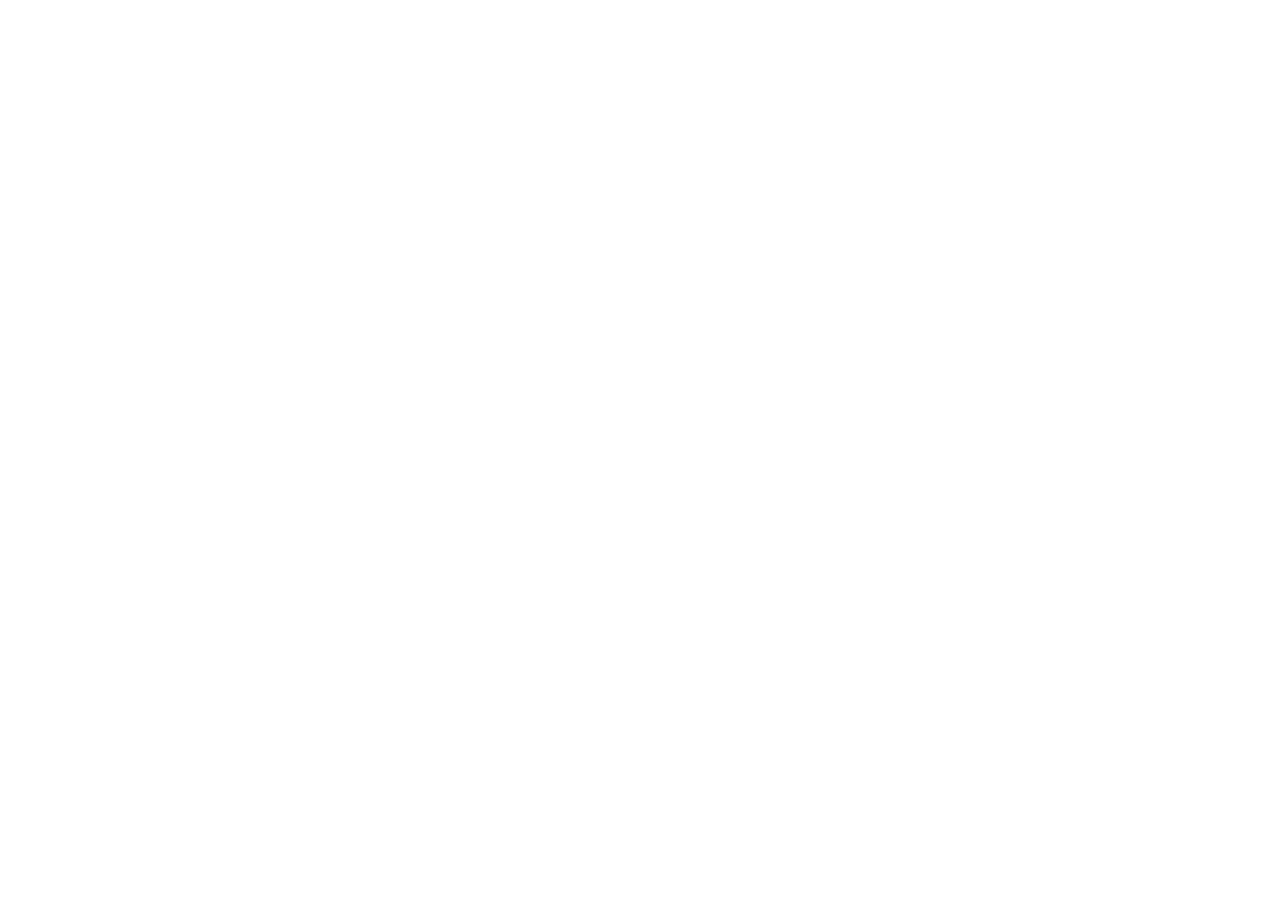
==== index.html @ 9791430d "Create index.html" ====
<!DOCTYPE html>
<html lang="en">
<head>
    <meta charset="UTF-8">
    <meta http-equiv="X-UA-Compatible" content="IE=edge">
    <meta name="viewport" content="width=device-width, initial-scale=1.0">
    <title>Farees Ahmed</title>
</head>
<body>
    
</body>
</html>
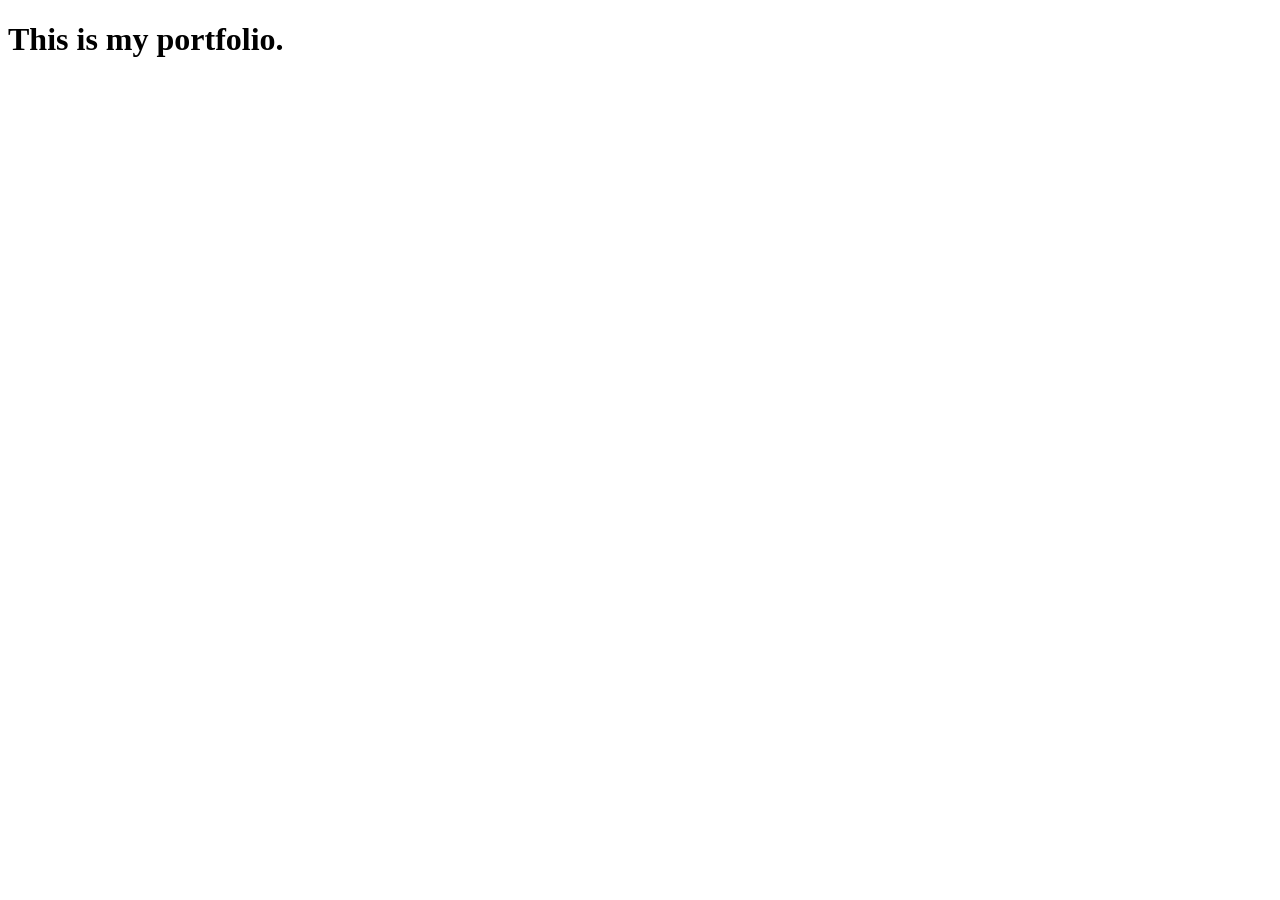
==== commit 6e82fa91: "Update index.html" ====
--- a/index.html
+++ b/index.html
@@ -7,6 +7,6 @@
     <title>Farees Ahmed</title>
 </head>
 <body>
-    
+    <h1>This is my portfolio.</h1>
 </body>
 </html>
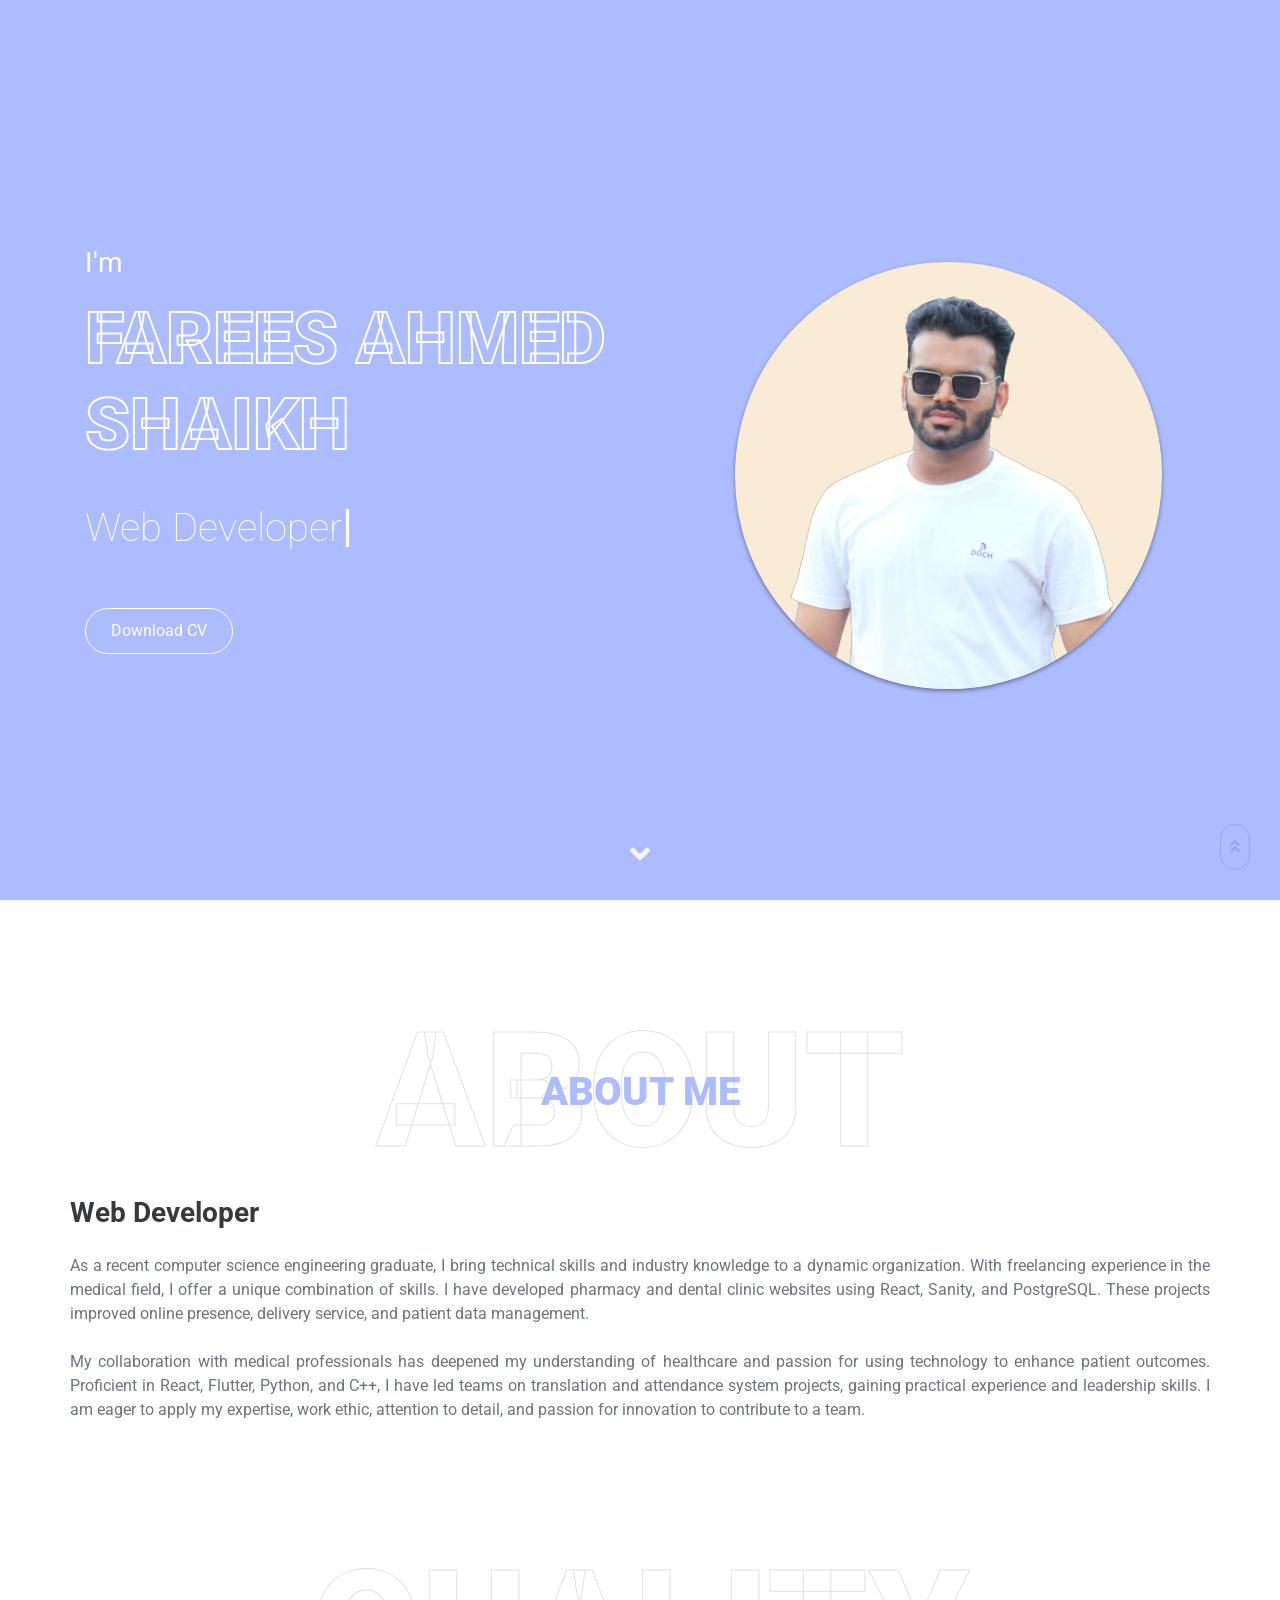
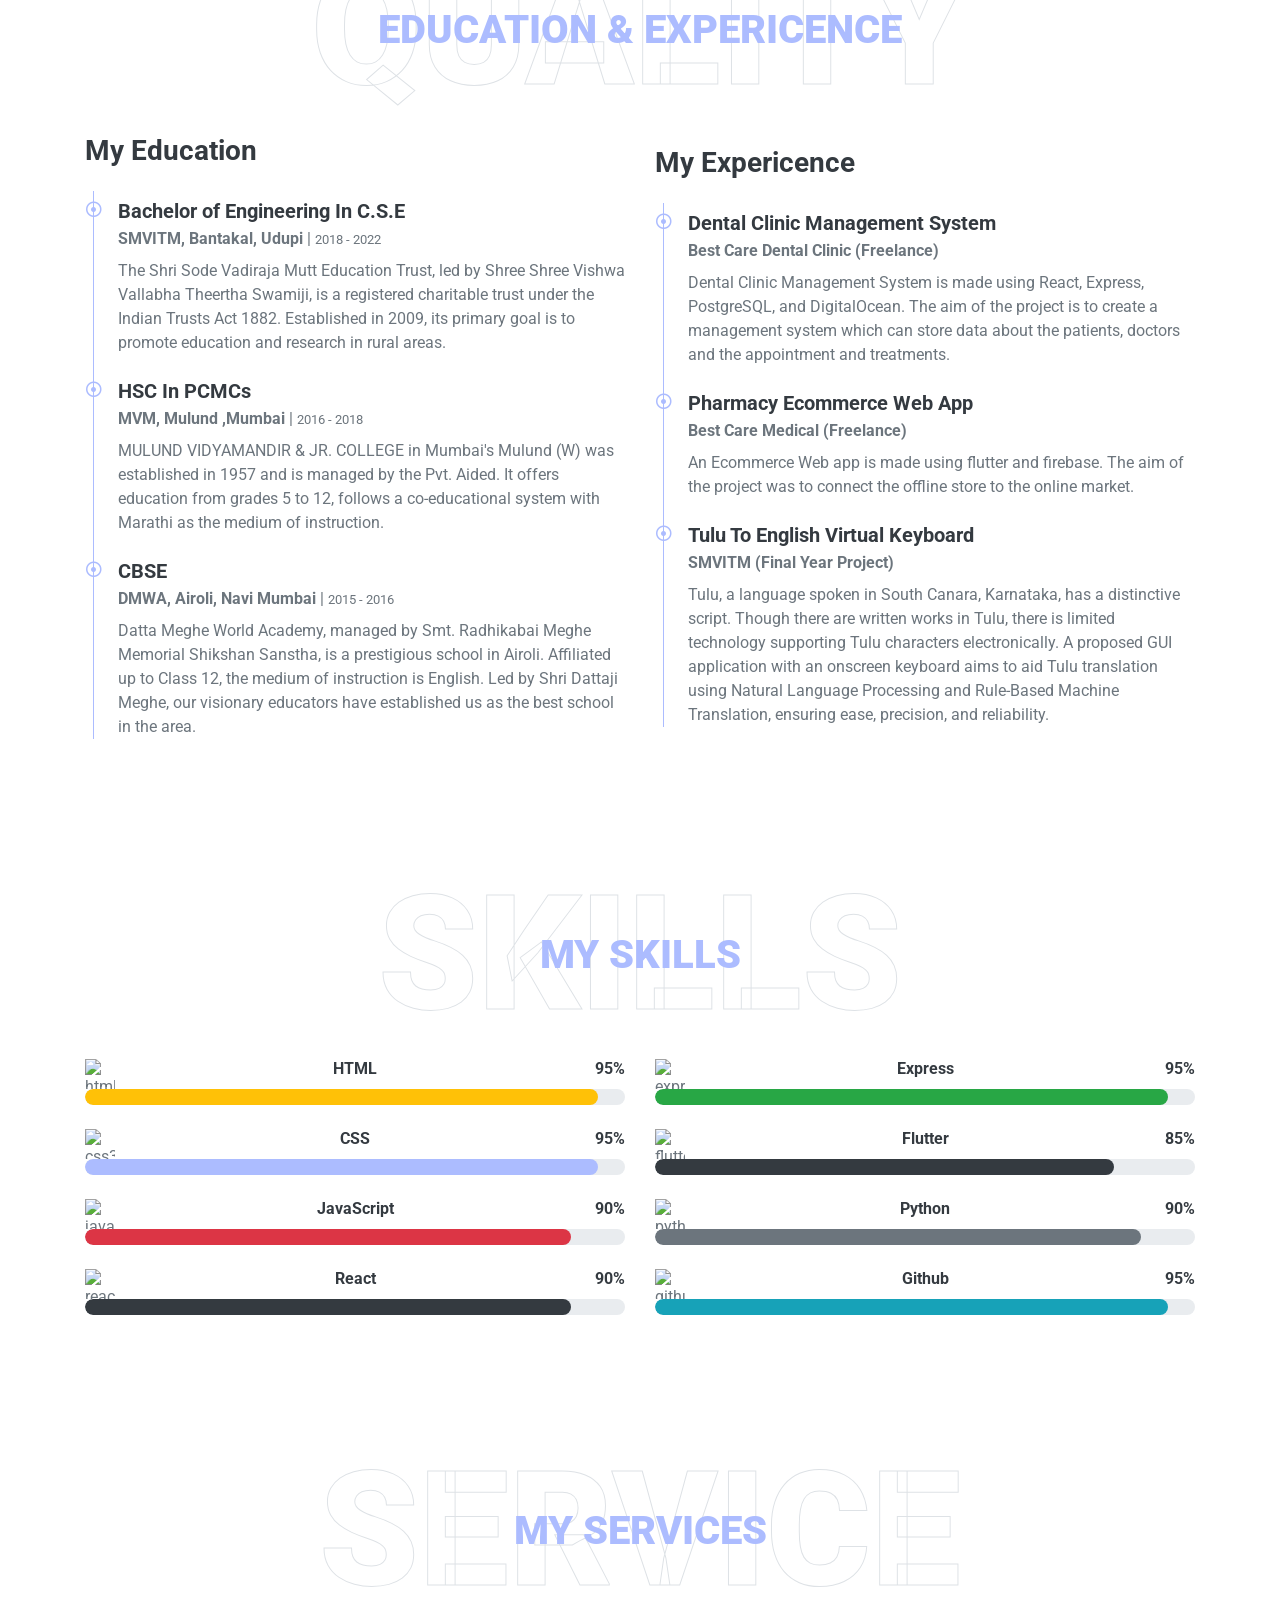
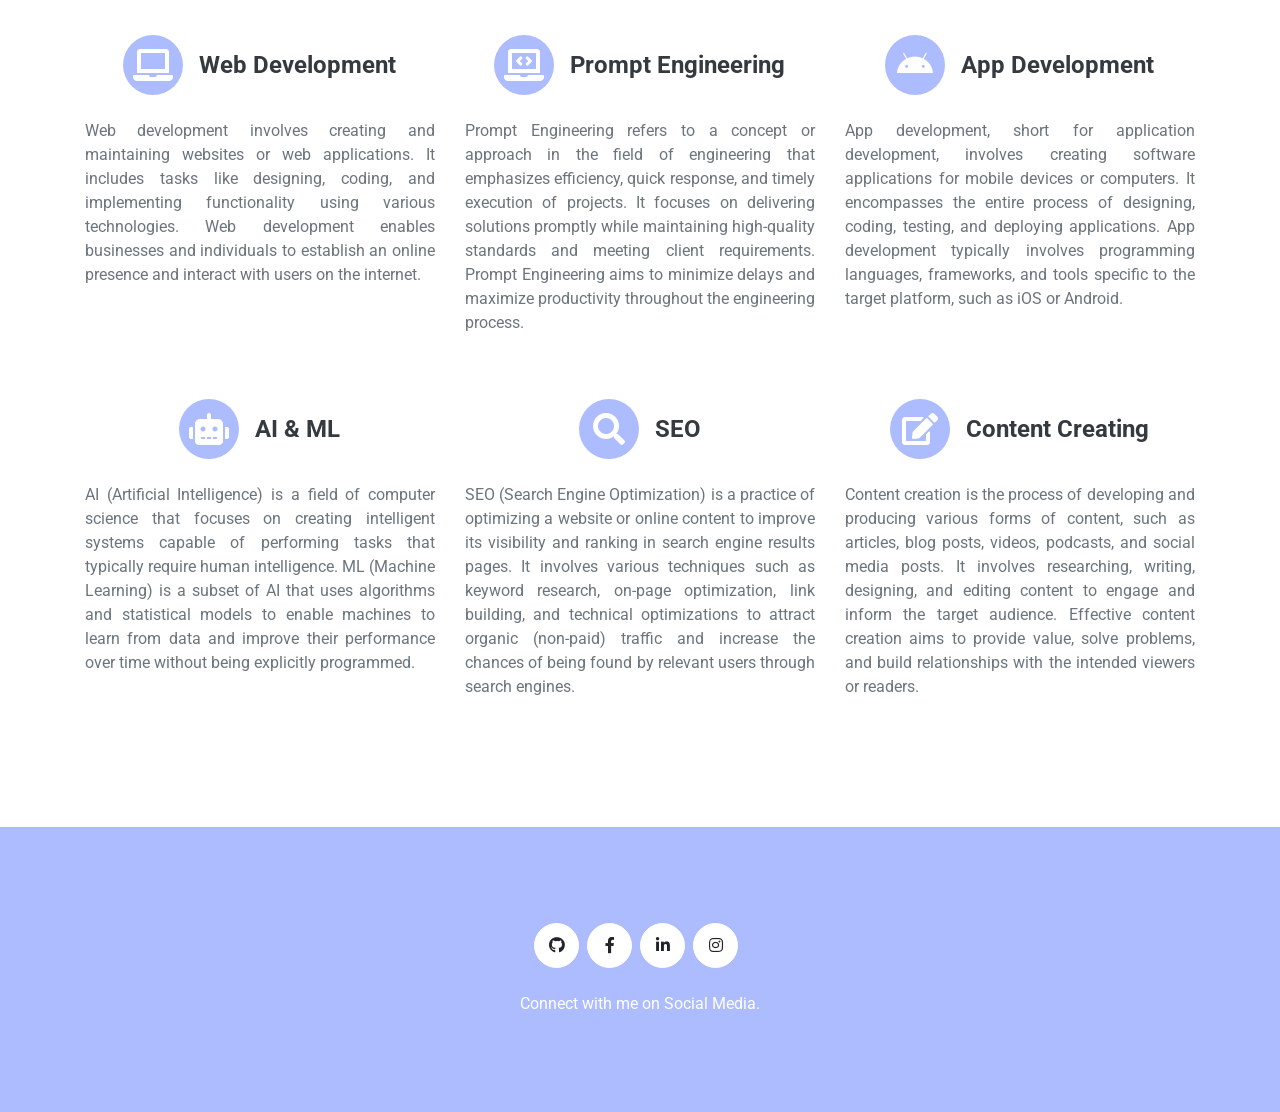
==== commit 93cf1866: "Updated website" ====
--- a/index.html
+++ b/index.html
@@ -1,12 +1,391 @@
 <!DOCTYPE html>
 <html lang="en">
+
 <head>
-    <meta charset="UTF-8">
-    <meta http-equiv="X-UA-Compatible" content="IE=edge">
-    <meta name="viewport" content="width=device-width, initial-scale=1.0">
-    <title>Farees Ahmed</title>
+    <meta charset="utf-8">
+    <title>Farees Ahmed's Portfolio</title>
+    <meta content="width=device-width, initial-scale=1.0" name="viewport">
+    <meta content="Free HTML Templates" name="keywords">
+    <meta content="Free HTML Templates" name="description">
+
+    <!-- Favicon -->
+    <!-- <link href="img/favicon.ico" rel="icon"> -->
+    <link rel="shortcut icon" href="img/favicon.ico" type="image/x-icon" />
+    <!-- <link rel="icon" type="image/png" href="favicon.png" /> -->
+
+    <!-- Google Web Fonts -->
+    <link rel="preconnect" href="https://fonts.gstatic.com">
+    <link href="https://fonts.googleapis.com/css2?family=Roboto:wght@300;400;500;700;900&display=swap" rel="stylesheet">
+
+    <!-- Font Awesome -->
+    <link href="https://cdnjs.cloudflare.com/ajax/libs/font-awesome/5.10.0/css/all.min.css" rel="stylesheet">
+
+    <!-- Libraries Stylesheet -->
+    <link href="lib/owlcarousel/assets/owl.carousel.min.css" rel="stylesheet">
+    <link href="lib/lightbox/css/lightbox.min.css" rel="stylesheet">
+
+    <!-- Customized Bootstrap Stylesheet -->
+    <link href="css/style.css" rel="stylesheet">
 </head>
-<body>
-    <h1>This is my portfolio.</h1>
+
+<body data-spy="scroll" data-target=".navbar" data-offset="51">
+    <!-- Navbar Start -->
+    <nav class="navbar fixed-top shadow-sm navbar-expand-lg bg-light navbar-light py-3 py-lg-0 px-lg-5">
+        <a href="index.html" class="navbar-brand ml-lg-3">
+            <h1 class="m-0 display-7"><span class="text-primary">Farees</span>Ahmed</h1>
+        </a>
+        <button type="button" class="navbar-toggler" data-toggle="collapse" data-target="#navbarCollapse">
+            <span class="navbar-toggler-icon"></span>
+        </button>
+        <div class="collapse navbar-collapse px-lg-3" id="navbarCollapse">
+            <div class="navbar-nav m-auto py-0">
+                <a href="#home" class="nav-item nav-link active">Home</a>
+                <a href="#about" class="nav-item nav-link">About</a>
+                <a href="#qualification" class="nav-item nav-link">Quality</a>
+                <a href="#skill" class="nav-item nav-link">Skill</a>
+                <a href="#service" class="nav-item nav-link">Service</a>
+            </div>
+            <a href="#contact" class="btn btn-outline-primary d-none d-lg-block">Contact</a>
+        </div>
+    </nav>
+    <!-- Navbar End -->
+
+
+    <!-- Video Modal Start -->
+    <div class="modal fade" id="videoModal" tabindex="-1" role="dialog" aria-labelledby="exampleModalLabel"
+        aria-hidden="true">
+        <div class="modal-dialog" role="document">
+            <div class="modal-content">
+                <div class="modal-body">
+                    <button type="button" class="close" data-dismiss="modal" aria-label="Close">
+                        <span aria-hidden="true">&times;</span>
+                    </button>
+                    <!-- 16:9 aspect ratio -->
+                    <div class="embed-responsive embed-responsive-16by9">
+                        <iframe class="embed-responsive-item" src="" id="video" allowscriptaccess="always"
+                            allow="autoplay"></iframe>
+                    </div>
+                </div>
+            </div>
+        </div>
+    </div>
+    <!-- Video Modal End -->
+
+
+    <!-- Header Start -->
+    <div class="container-fluid bg-primary d-flex align-items-center mb-5 py-5" id="home" style="min-height: 100vh;">
+        <div class="container">
+            <div class="row align-items-center">
+                <div class="col-lg-7 text-center text-lg-left">
+                    <h3 class="text-white font-weight-normal mb-3">I'm</h3>
+                    <h1 class="display-3 text-uppercase text-primary mb-4" style="-webkit-text-stroke: 2px #ffffff;">
+                        Farees Ahmed Shaikh</h1>
+                    <h1 class="typed-text-output d-inline font-weight-lighter text-white"></h1>
+                    <div class="typed-text d-none">Web Developer, Prompt Engineer, App Developer, AI/ML, SEO, Content Creator</div>
+                    <div class="d-flex align-items-center justify-content-center justify-content-lg-start pt-5">
+                        <a href="" class="btn btn-outline-light">Download CV</a>
+                    </div>
+                </div>
+
+                <div class="col-lg-5 px-5 pl-lg-0 pb-5 pb-lg-0">
+                    <img class="img-fluid w-100 rounded-circle shadow-img" src="img/profile.png" alt="">
+                </div>
+            </div>
+        </div>
+    </div>
+    <!-- Header End -->
+
+
+    <!-- About Start -->
+    <div class="container-fluid py-5" id="about">
+        <div class="container">
+            <div class="position-relative d-flex align-items-center justify-content-center">
+                <h1 class="display-1 text-uppercase text-white" style="-webkit-text-stroke: 1px #dee2e6;">About</h1>
+                <h1 class="position-absolute text-uppercase text-primary">About Me</h1>
+            </div>
+            <div class="row align-items-center">
+                <h3 class="mb-4">Web Developer</h3>
+                <p style="text-align: justify;">
+                    As a recent computer science engineering graduate, I bring technical skills and industry knowledge
+                    to a dynamic organization. With freelancing experience in the medical field, I offer a unique
+                    combination of skills. I have developed pharmacy and dental clinic websites using React, Sanity, and
+                    PostgreSQL. These projects improved online presence, delivery service, and patient data management.
+                    <br><br>
+                    My collaboration with medical professionals has deepened my understanding of healthcare and passion
+                    for using technology to enhance patient outcomes. Proficient in React, Flutter, Python, and C++, I
+                    have led teams on translation and attendance system projects, gaining practical experience and
+                    leadership skills. I am eager to apply my expertise, work ethic, attention to detail, and passion
+                    for innovation to contribute to a team.
+                </p>
+            </div>
+        </div>
+    </div>
+    <!-- About End -->
+
+
+    <!-- Qualification Start -->
+    <div class="container-fluid py-5" id="qualification">
+        <div class="container">
+            <div class="position-relative d-flex align-items-center justify-content-center">
+                <h1 class="display-1 text-uppercase text-white" style="-webkit-text-stroke: 1px #dee2e6;">Quality</h1>
+                <h1 class="position-absolute text-uppercase text-primary">Education & Expericence</h1>
+            </div>
+            <div class="row align-items-center">
+                <div class="col-lg-6">
+                    <h3 class="mb-4">My Education</h3>
+                    <div class="border-left border-primary pt-2 pl-4 ml-2">
+                        <div class="position-relative mb-4">
+                            <i class="far fa-dot-circle text-primary position-absolute"
+                                style="top: 2px; left: -32px;"></i>
+                            <h5 class="font-weight-bold mb-1">Bachelor of Engineering In C.S.E</h5>
+                            <p class="mb-2"><strong>SMVITM, Bantakal, Udupi</strong> | <small>2018 - 2022</small></p>
+                            <p>The Shri Sode Vadiraja Mutt Education Trust, led by Shree Shree Vishwa Vallabha Theertha Swamiji, is a registered charitable trust under the Indian Trusts Act 1882. Established in 2009, its primary goal is to promote education and research in rural areas.</p>
+                        </div>
+                        <div class="position-relative mb-4">
+                            <i class="far fa-dot-circle text-primary position-absolute"
+                                style="top: 2px; left: -32px;"></i>
+                            <h5 class="font-weight-bold mb-1">HSC In PCMCs</h5>
+                            <p class="mb-2"><strong>MVM, Mulund ,Mumbai</strong> | <small>2016 - 2018</small></p>
+                            <p>
+                                MULUND VIDYAMANDIR & JR. COLLEGE in Mumbai's Mulund (W) was established in 1957 and is managed by the Pvt. Aided. It offers education from grades 5 to 12, follows a co-educational system with Marathi as the medium of instruction.</p>
+                        </div>
+                        <div class="position-relative mb-4">
+                            <i class="far fa-dot-circle text-primary position-absolute"
+                                style="top: 2px; left: -32px;"></i>
+                            <h5 class="font-weight-bold mb-1">CBSE</h5>
+                            <p class="mb-2"><strong>DMWA, Airoli, Navi Mumbai</strong> | <small>2015 - 2016</small></p>
+                            <p>Datta Meghe World Academy, managed by Smt. Radhikabai Meghe Memorial Shikshan Sanstha, is a prestigious school in Airoli. Affiliated up to Class 12, the medium of instruction is English. Led by Shri Dattaji Meghe, our visionary educators have established us as the best school in the area.</p>
+                        </div>
+                    </div>
+                </div>
+                <div class="col-lg-6">
+                    <h3 class="mb-4">My Expericence</h3>
+                    <div class="border-left border-primary pt-2 pl-4 ml-2">
+                        <div class="position-relative mb-4">
+                            <i class="far fa-dot-circle text-primary position-absolute"
+                                style="top: 2px; left: -32px;"></i>
+                            <h5 class="font-weight-bold mb-1">Dental Clinic Management System</h5>
+                            <p class="mb-2"><strong>Best Care Dental Clinic (Freelance)</strong></p>
+                            <p>Dental Clinic Management System is made using React, Express, PostgreSQL, and DigitalOcean. The aim of the project is to create a management system which can store data about the patients, doctors and the appointment and treatments.</p>
+                        </div>
+                        <div class="position-relative mb-4">
+                            <i class="far fa-dot-circle text-primary position-absolute"
+                                style="top: 2px; left: -32px;"></i>
+                            <h5 class="font-weight-bold mb-1">Pharmacy Ecommerce Web App</h5>
+                            <p class="mb-2"><strong>Best Care Medical (Freelance)</strong></small></p>
+                            <p>An Ecommerce Web app is made using flutter and firebase. The aim of the project was to connect the offline store to the online market.</p>
+                        </div>
+                        <div class="position-relative mb-4">
+                            <i class="far fa-dot-circle text-primary position-absolute"
+                                style="top: 2px; left: -32px;"></i>
+                            <h5 class="font-weight-bold mb-1">Tulu To English Virtual Keyboard</h5>
+                            <p class="mb-2"><strong>SMVITM (Final Year Project)</strong></p>
+                            <p>Tulu, a language spoken in South Canara, Karnataka, has a distinctive script. Though there are written works in Tulu, there is limited technology supporting Tulu characters electronically. A proposed GUI application with an onscreen keyboard aims to aid Tulu translation using Natural Language Processing and Rule-Based Machine Translation, ensuring ease, precision, and reliability.</p>
+                        </div>
+                    </div>
+                </div>
+            </div>
+        </div>
+    </div>
+    <!-- Qualification End -->
+
+
+    <!-- Skill Start -->
+    <div class="container-fluid py-5" id="skill">
+        <div class="container">
+            <div class="position-relative d-flex align-items-center justify-content-center">
+                <h1 class="display-1 text-uppercase text-white" style="-webkit-text-stroke: 1px #dee2e6;">Skills</h1>
+                <h1 class="position-absolute text-uppercase text-primary">My Skills</h1>
+            </div>
+            <div class="row align-items-center">
+                <div class="col-md-6">
+                    <div class="skill mb-4">
+                        <div class="d-flex justify-content-between">
+                            <img width="30" height="30" src="https://img.icons8.com/color/480/html-5--v1.png" alt="html-5--v1"/>
+                            <h6 class="font-weight-bold">HTML</h6>
+                            <h6 class="font-weight-bold">95%</h6>
+                        </div>
+                        <div class="progress">
+                            <div class="progress-bar bg-warning" role="progressbar" aria-valuenow="95" aria-valuemin="0"
+                                aria-valuemax="100"></div>
+                        </div>
+                    </div>
+                    <div class="skill mb-4">
+                        <div class="d-flex justify-content-between">
+                            <img width="30" height="30" src="https://img.icons8.com/fluency/240/css3.png" alt="css3"/>
+                            <h6 class="font-weight-bold">CSS</h6>
+                            <h6 class="font-weight-bold">95%</h6>
+                        </div>
+                        <div class="progress">
+                            <div class="progress-bar bg-primary" role="progressbar" aria-valuenow="95" aria-valuemin="0"
+                                aria-valuemax="100"></div>
+                        </div>
+                    </div>
+                    <div class="skill mb-4">
+                        <div class="d-flex justify-content-between">
+                            <img width="30" height="30" src="https://img.icons8.com/color/480/javascript--v1.png" alt="javascript--v1"/>
+                            <h6 class="font-weight-bold">JavaScript</h6>
+                            <h6 class="font-weight-bold">90%</h6>
+                        </div>
+                        <div class="progress">
+                            <div class="progress-bar bg-danger" role="progressbar" aria-valuenow="90" aria-valuemin="0"
+                                aria-valuemax="100"></div>
+                        </div>
+                    </div>
+                    <div class="skill mb-4">
+                        <div class="d-flex justify-content-between">
+                            <img width="30" height="30" src="https://img.icons8.com/color/480/react-native.png" alt="react-native"/>
+                            <h6 class="font-weight-bold">React</h6>
+                            <h6 class="font-weight-bold">90%</h6>
+                        </div>
+                        <div class="progress">
+                            <div class="progress-bar bg-dark" role="progressbar" aria-valuenow="90" aria-valuemin="0"
+                                aria-valuemax="100"></div>
+                        </div>
+                    </div>
+                </div>
+                <div class="col-md-6">
+                    <div class="skill mb-4">
+                        <div class="d-flex justify-content-between">
+                            <img width="30" height="30" src="https://img.icons8.com/color/480/express-js.png" alt="express-js"/>
+                            <h6 class="font-weight-bold">Express</h6>
+                            <h6 class="font-weight-bold">95%</h6>
+                        </div>
+                        <div class="progress">
+                            <div class="progress-bar bg-success" role="progressbar" aria-valuenow="95" aria-valuemin="0"
+                                aria-valuemax="100"></div>
+                        </div>
+                    </div>
+                    <div class="skill mb-4">
+                        <div class="d-flex justify-content-between">
+                            <img width="30" height="30" src="https://img.icons8.com/color/480/flutter.png" alt="flutter"/>
+                            <h6 class="font-weight-bold">Flutter</h6>
+                            <h6 class="font-weight-bold">85%</h6>
+                        </div>
+                        <div class="progress">
+                            <div class="progress-bar bg-dark" role="progressbar" aria-valuenow="85" aria-valuemin="0"
+                                aria-valuemax="100"></div>
+                        </div>
+                    </div>
+                    <div class="skill mb-4">
+                        <div class="d-flex justify-content-between">
+                            <img width="30" height="30" src="https://img.icons8.com/color/480/python--v1.png" alt="python--v1"/>
+                            <h6 class="font-weight-bold">Python</h6>
+                            <h6 class="font-weight-bold">90%</h6>
+                        </div>
+                        <div class="progress">
+                            <div class="progress-bar bg-secondary" role="progressbar" aria-valuenow="90" aria-valuemin="0"
+                                aria-valuemax="100"></div>
+                        </div>
+                    </div>
+                    <div class="skill mb-4">
+                        <div class="d-flex justify-content-between">
+                            <img width="30" height="30" src="https://img.icons8.com/ios-glyphs/480/github.png" alt="github"/>
+                            <h6 class="font-weight-bold">Github</h6>
+                            <h6 class="font-weight-bold">95%</h6>
+                        </div>
+                        <div class="progress">
+                            <div class="progress-bar bg-info" role="progressbar" aria-valuenow="95" aria-valuemin="0"
+                                aria-valuemax="100"></div>
+                        </div>
+                    </div>
+                </div>
+            </div>
+        </div>
+    </div>
+    <!-- Skill End -->
+
+
+    <!-- Services Start -->
+    <div class="container-fluid pt-5" id="service">
+        <div class="container">
+            <div class="position-relative d-flex align-items-center justify-content-center">
+                <h1 class="display-1 text-uppercase text-white" style="-webkit-text-stroke: 1px #dee2e6;">Service</h1>
+                <h1 class="position-absolute text-uppercase text-primary">My Services</h1>
+            </div>
+            <div class="row pb-3">
+                <div class="col-lg-4 col-md-6 text-center mb-5">
+                    <div class="d-flex align-items-center justify-content-center mb-4">
+                        <i class="fa fa-2x fa-laptop service-icon bg-primary text-white mr-3"></i>
+                        <h4 class="font-weight-bold m-0">Web Development</h4>
+                    </div>
+                    <p style="text-align: justify;">
+                        Web development involves creating and maintaining websites or web applications. It includes tasks like designing, coding, and implementing functionality using various technologies. Web development enables businesses and individuals to establish an online presence and interact with users on the internet.</p>
+                </div>
+                <div class="col-lg-4 col-md-6 text-center mb-5">
+                    <div class="d-flex align-items-center justify-content-center mb-4">
+                        <i class="fa fa-2x fa-laptop-code service-icon bg-primary text-white mr-3"></i>
+                        <h4 class="font-weight-bold m-0">Prompt Engineering</h4>
+                    </div>
+                    <p style="text-align: justify;">Prompt Engineering refers to a concept or approach in the field of engineering that emphasizes efficiency, quick response, and timely execution of projects. It focuses on delivering solutions promptly while maintaining high-quality standards and meeting client requirements. Prompt Engineering aims to minimize delays and maximize productivity throughout the engineering process.</p>
+                </div>
+                <div class="col-lg-4 col-md-6 text-center mb-5">
+                    <div class="d-flex align-items-center justify-content-center mb-4">
+                        <i class="fab fa-2x fa-android service-icon bg-primary text-white mr-3"></i>
+                        <h4 class="font-weight-bold m-0">App Development</h4>
+                    </div>
+                    <p style="text-align: justify;">App development, short for application development, involves creating software applications for mobile devices or computers. It encompasses the entire process of designing, coding, testing, and deploying applications. App development typically involves programming languages, frameworks, and tools specific to the target platform, such as iOS or Android.</p>
+                </div>
+                <div class="col-lg-4 col-md-6 text-center mb-5">
+                    <div class="d-flex align-items-center justify-content-center mb-4">
+                        <i class="fa fa-2x fa-solid fa-robot bg-primary text-white mr-3 service-icon"></i>
+                        <h4 class="font-weight-bold m-0">AI & ML</h4>
+                    </div>
+                    <p style="text-align: justify;">AI (Artificial Intelligence) is a field of computer science that focuses on creating intelligent systems capable of performing tasks that typically require human intelligence. ML (Machine Learning) is a subset of AI that uses algorithms and statistical models to enable machines to learn from data and improve their performance over time without being explicitly programmed.</p>
+                </div>
+                <div class="col-lg-4 col-md-6 text-center mb-5">
+                    <div class="d-flex align-items-center justify-content-center mb-4">
+                        <i class="fa fa-2x fa-search service-icon bg-primary text-white mr-3"></i>
+                        <h4 class="font-weight-bold m-0">SEO</h4>
+                    </div>
+                    <p style="text-align: justify;">SEO (Search Engine Optimization) is a practice of optimizing a website or online content to improve its visibility and ranking in search engine results pages. It involves various techniques such as keyword research, on-page optimization, link building, and technical optimizations to attract organic (non-paid) traffic and increase the chances of being found by relevant users through search engines.</p>
+                </div>
+                <div class="col-lg-4 col-md-6 text-center mb-5">
+                    <div class="d-flex align-items-center justify-content-center mb-4">
+                        <i class="fa fa-2x fa-edit service-icon bg-primary text-white mr-3"></i>
+                        <h4 class="font-weight-bold m-0">Content Creating</h4>
+                    </div>
+                    <p style="text-align: justify;">Content creation is the process of developing and producing various forms of content, such as articles, blog posts, videos, podcasts, and social media posts. It involves researching, writing, designing, and editing content to engage and inform the target audience. Effective content creation aims to provide value, solve problems, and build relationships with the intended viewers or readers.</p>
+                </div>
+            </div>
+        </div>
+    </div>
+    <!-- Services End -->
+
+
+    <!-- Footer Start -->
+    <div class="container-fluid bg-primary text-white mt-5 py-5 px-sm-3 px-md-5" id="contact">
+        <div class="container text-center py-5">
+            <div class="d-flex justify-content-center mb-4">
+                <a class="btn btn-light btn-social mr-2" href="https://github.com/FareesAhmed786" target="_blank"><i class="fab fa-github"></i></a>
+                <a class="btn btn-light btn-social mr-2" href="https://www.facebook.com/profile.php?id=100009711938578"target="_blank"><i class="fab fa-facebook-f"></i></a>
+                <a class="btn btn-light btn-social mr-2" href="https://www.linkedin.com/in/fareesahmed/"target="_blank"><i class="fab fa-linkedin-in"></i></a>
+                <a class="btn btn-light btn-social mr-2" href="https://www.instagram.com/farees_sk/"target="_blank"><i class="fab fa-instagram"></i></a>
+            </div>
+            <p class="m-0">Connect with me on Social Media.</p>
+        </div>
+    </div>
+    <!-- Footer End -->
+
+    <!-- Scroll to Bottom -->
+    <i class="fa fa-2x fa-angle-down text-white scroll-to-bottom"></i>
+
+    <!-- Back to Top -->
+    <a href="#" class="btn btn-outline-dark px-0 back-to-top"><i class="fa fa-angle-double-up"></i></a>
+
+
+    <!-- JavaScript Libraries -->
+    <script src="https://code.jquery.com/jquery-3.4.1.min.js"></script>
+    <script src="https://stackpath.bootstrapcdn.com/bootstrap/4.4.1/js/bootstrap.bundle.min.js"></script>
+    <script src="lib/typed/typed.min.js"></script>
+    <script src="lib/easing/easing.min.js"></script>
+    <script src="lib/waypoints/waypoints.min.js"></script>
+    <script src="lib/owlcarousel/owl.carousel.min.js"></script>
+    <script src="lib/isotope/isotope.pkgd.min.js"></script>
+    <script src="lib/lightbox/js/lightbox.min.js"></script>
+
+    <!-- Template Javascript -->
+    <script src="js/main.js"></script>
 </body>
-</html>
+
+</html>
--- a/css/style.css
+++ b/css/style.css
@@ -0,0 +1,9991 @@
+/******* Bootstrap Theming ********/
+/*!
+ * Bootstrap v4.5.3 (https://getbootstrap.com/)
+ * Copyright 2011-2020 The Bootstrap Authors
+ * Copyright 2011-2020 Twitter, Inc.
+ * Licensed under MIT (https://github.com/twbs/bootstrap/blob/main/LICENSE)
+ */
+:root {
+  --blue: #007bff;
+  --indigo: #6610f2;
+  --purple: #6f42c1;
+  --pink: #e83e8c;
+  --red: #dc3545;
+  --orange: #fd7e14;
+  --yellow: #ffc107;
+  --green: #28a745;
+  --teal: #20c997;
+  --cyan: #17a2b8;
+  --white: #fff;
+  --gray: #6c757d;
+  --gray-dark: #343a40;
+  --primary: #ACBCFF;
+  --secondary: #6c757d;
+  --success: #28a745;
+  --info: #17a2b8;
+  --warning: #ffc107;
+  --danger: #dc3545;
+  --light: #ffffff;
+  --dark: #343a40;
+  --breakpoint-xs: 0;
+  --breakpoint-sm: 576px;
+  --breakpoint-md: 768px;
+  --breakpoint-lg: 992px;
+  --breakpoint-xl: 1200px;
+  --font-family-sans-serif: "Roboto", sans-serif;
+  --font-family-monospace: SFMono-Regular, Menlo, Monaco, Consolas, "Liberation Mono", "Courier New", monospace;
+}
+
+*,
+*::before,
+*::after {
+  box-sizing: border-box;
+}
+
+html {
+  font-family: sans-serif;
+  line-height: 1.15;
+  -webkit-text-size-adjust: 100%;
+  -webkit-tap-highlight-color: rgba(0, 0, 0, 0);
+}
+
+article, aside, figcaption, figure, footer, header, hgroup, main, nav, section {
+  display: block;
+}
+
+body {
+  margin: 0;
+  font-family: "Roboto", sans-serif;
+  font-size: 1rem;
+  font-weight: 400;
+  line-height: 1.5;
+  color: #6c757d;
+  text-align: left;
+  background-color: #ffffff;
+}
+
+[tabindex="-1"]:focus:not(:focus-visible) {
+  outline: 0 !important;
+}
+
+hr {
+  box-sizing: content-box;
+  height: 0;
+  overflow: visible;
+}
+
+h1, h2, h3, h4, h5, h6 {
+  margin-top: 0;
+  margin-bottom: 0.5rem;
+}
+
+p {
+  margin-top: 0;
+  margin-bottom: 1rem;
+}
+
+abbr[title],
+abbr[data-original-title] {
+  text-decoration: underline;
+  text-decoration: underline dotted;
+  cursor: help;
+  border-bottom: 0;
+  text-decoration-skip-ink: none;
+}
+
+address {
+  margin-bottom: 1rem;
+  font-style: normal;
+  line-height: inherit;
+}
+
+ol,
+ul,
+dl {
+  margin-top: 0;
+  margin-bottom: 1rem;
+}
+
+ol ol,
+ul ul,
+ol ul,
+ul ol {
+  margin-bottom: 0;
+}
+
+dt {
+  font-weight: 700;
+}
+
+dd {
+  margin-bottom: .5rem;
+  margin-left: 0;
+}
+
+blockquote {
+  margin: 0 0 1rem;
+}
+
+b,
+strong {
+  font-weight: bolder;
+}
+
+small {
+  font-size: 80%;
+}
+
+sub,
+sup {
+  position: relative;
+  font-size: 75%;
+  line-height: 0;
+  vertical-align: baseline;
+}
+
+sub {
+  bottom: -.25em;
+}
+
+sup {
+  top: -.5em;
+}
+
+a {
+  color: #ACBCFF;
+  text-decoration: none;
+  background-color: transparent;
+}
+
+a:hover {
+  color: #078571;
+  text-decoration: underline;
+}
+
+a:not([href]):not([class]) {
+  color: inherit;
+  text-decoration: none;
+}
+
+a:not([href]):not([class]):hover {
+  color: inherit;
+  text-decoration: none;
+}
+
+pre,
+code,
+kbd,
+samp {
+  font-family: SFMono-Regular, Menlo, Monaco, Consolas, "Liberation Mono", "Courier New", monospace;
+  font-size: 1em;
+}
+
+pre {
+  margin-top: 0;
+  margin-bottom: 1rem;
+  overflow: auto;
+  -ms-overflow-style: scrollbar;
+}
+
+figure {
+  margin: 0 0 1rem;
+}
+
+img {
+  vertical-align: middle;
+  border-style: none;
+}
+
+svg {
+  overflow: hidden;
+  vertical-align: middle;
+}
+
+table {
+  border-collapse: collapse;
+}
+
+caption {
+  padding-top: 0.75rem;
+  padding-bottom: 0.75rem;
+  color: #6c757d;
+  text-align: left;
+  caption-side: bottom;
+}
+
+th {
+  text-align: inherit;
+  text-align: -webkit-match-parent;
+}
+
+label {
+  display: inline-block;
+  margin-bottom: 0.5rem;
+}
+
+button {
+  border-radius: 0;
+}
+
+button:focus {
+  outline: 1px dotted;
+  outline: 5px auto -webkit-focus-ring-color;
+}
+
+input,
+button,
+select,
+optgroup,
+textarea {
+  margin: 0;
+  font-family: inherit;
+  font-size: inherit;
+  line-height: inherit;
+}
+
+button,
+input {
+  overflow: visible;
+}
+
+button,
+select {
+  text-transform: none;
+}
+
+[role="button"] {
+  cursor: pointer;
+}
+
+select {
+  word-wrap: normal;
+}
+
+button,
+[type="button"],
+[type="reset"],
+[type="submit"] {
+  -webkit-appearance: button;
+  appearance: button;
+}
+
+button:not(:disabled),
+[type="button"]:not(:disabled),
+[type="reset"]:not(:disabled),
+[type="submit"]:not(:disabled) {
+  cursor: pointer;
+}
+
+button::-moz-focus-inner,
+[type="button"]::-moz-focus-inner,
+[type="reset"]::-moz-focus-inner,
+[type="submit"]::-moz-focus-inner {
+  padding: 0;
+  border-style: none;
+}
+
+input[type="radio"],
+input[type="checkbox"] {
+  box-sizing: border-box;
+  padding: 0;
+}
+
+textarea {
+  overflow: auto;
+  resize: vertical;
+}
+
+fieldset {
+  min-width: 0;
+  padding: 0;
+  margin: 0;
+  border: 0;
+}
+
+legend {
+  display: block;
+  width: 100%;
+  max-width: 100%;
+  padding: 0;
+  margin-bottom: .5rem;
+  font-size: 1.5rem;
+  line-height: inherit;
+  color: inherit;
+  white-space: normal;
+}
+
+@media (max-width: 1200px) {
+  legend {
+    font-size: calc(1.275rem + 0.3vw) ;
+  }
+}
+
+progress {
+  vertical-align: baseline;
+}
+
+[type="number"]::-webkit-inner-spin-button,
+[type="number"]::-webkit-outer-spin-button {
+  height: auto;
+}
+
+[type="search"] {
+  outline-offset: -2px;
+  -webkit-appearance: none;
+  appearance: none;
+}
+
+[type="search"]::-webkit-search-decoration {
+  -webkit-appearance: none;
+}
+
+::-webkit-file-upload-button {
+  font: inherit;
+  -webkit-appearance: button;
+}
+
+output {
+  display: inline-block;
+}
+
+summary {
+  display: list-item;
+  cursor: pointer;
+}
+
+template {
+  display: none;
+}
+
+[hidden] {
+  display: none !important;
+}
+
+h1, h2, h3, h4, h5, h6,
+.h1, .h2, .h3, .h4, .h5, .h6 {
+  margin-bottom: 0.5rem;
+  font-weight: 500;
+  line-height: 1.2;
+  color: #343a40;
+}
+
+h1, .h1 {
+  font-size: 2.5rem;
+}
+
+@media (max-width: 1200px) {
+  h1, .h1 {
+    font-size: calc(1.375rem + 1.5vw) ;
+  }
+}
+
+h2, .h2 {
+  font-size: 2rem;
+}
+
+@media (max-width: 1200px) {
+  h2, .h2 {
+    font-size: calc(1.325rem + 0.9vw) ;
+  }
+}
+
+h3, .h3 {
+  font-size: 1.75rem;
+}
+
+@media (max-width: 1200px) {
+  h3, .h3 {
+    font-size: calc(1.3rem + 0.6vw) ;
+  }
+}
+
+h4, .h4 {
+  font-size: 1.5rem;
+}
+
+@media (max-width: 1200px) {
+  h4, .h4 {
+    font-size: calc(1.275rem + 0.3vw) ;
+  }
+}
+
+h5, .h5 {
+  font-size: 1.25rem;
+}
+
+h6, .h6 {
+  font-size: 1rem;
+}
+
+.lead {
+  font-size: 1.25rem;
+  font-weight: 300;
+}
+
+.display-1 {
+  font-size: 10rem;
+  font-weight: 300;
+  line-height: 1.2;
+}
+
+@media (max-width: 1200px) {
+  .display-1 {
+    font-size: calc(2.125rem + 10.5vw) ;
+  }
+}
+
+.display-2 {
+  font-size: 5.5rem;
+  font-weight: 300;
+  line-height: 1.2;
+}
+
+@media (max-width: 1200px) {
+  .display-2 {
+    font-size: calc(1.675rem + 5.1vw) ;
+  }
+}
+
+.display-3 {
+  font-size: 4.5rem;
+  font-weight: 300;
+  line-height: 1.2;
+}
+
+@media (max-width: 1200px) {
+  .display-3 {
+    font-size: calc(1.575rem + 3.9vw) ;
+  }
+}
+
+.display-4 {
+  font-size: 3.5rem;
+  font-weight: 300;
+  line-height: 1.2;
+}
+
+@media (max-width: 1200px) {
+  .display-4 {
+    font-size: calc(1.475rem + 2.7vw) ;
+  }
+}
+
+hr {
+  margin-top: 1rem;
+  margin-bottom: 1rem;
+  border: 0;
+  border-top: 1px solid rgba(0, 0, 0, 0.1);
+}
+
+small,
+.small {
+  font-size: 80%;
+  font-weight: 400;
+}
+
+mark,
+.mark {
+  padding: 0.2em;
+  background-color: #fcf8e3;
+}
+
+.list-unstyled {
+  padding-left: 0;
+  list-style: none;
+}
+
+.list-inline {
+  padding-left: 0;
+  list-style: none;
+}
+
+.list-inline-item {
+  display: inline-block;
+}
+
+.list-inline-item:not(:last-child) {
+  margin-right: 0.5rem;
+}
+
+.initialism {
+  font-size: 90%;
+  text-transform: uppercase;
+}
+
+.blockquote {
+  margin-bottom: 1rem;
+  font-size: 1.25rem;
+}
+
+.blockquote-footer {
+  display: block;
+  font-size: 80%;
+  color: #6c757d;
+}
+
+.blockquote-footer::before {
+  content: "\2014\00A0";
+}
+
+.img-fluid {
+  max-width: 100%;
+  height: auto;
+  background-color: antiquewhite;
+}
+
+.img-thumbnail {
+  padding: 0.25rem;
+  background-color: #ffffff;
+  border: 1px solid #dee2e6;
+  border-radius: 0.25rem;
+  max-width: 100%;
+  height: auto;
+}
+
+.figure {
+  display: inline-block;
+}
+
+.figure-img {
+  margin-bottom: 0.5rem;
+  line-height: 1;
+}
+
+.figure-caption {
+  font-size: 90%;
+  color: #6c757d;
+}
+
+code {
+  font-size: 87.5%;
+  color: #e83e8c;
+  word-wrap: break-word;
+}
+
+a > code {
+  color: inherit;
+}
+
+kbd {
+  padding: 0.2rem 0.4rem;
+  font-size: 87.5%;
+  color: #fff;
+  background-color: #212529;
+  border-radius: 0.2rem;
+}
+
+kbd kbd {
+  padding: 0;
+  font-size: 100%;
+  font-weight: 700;
+}
+
+pre {
+  display: block;
+  font-size: 87.5%;
+  color: #212529;
+}
+
+pre code {
+  font-size: inherit;
+  color: inherit;
+  word-break: normal;
+}
+
+.pre-scrollable {
+  max-height: 340px;
+  overflow-y: scroll;
+}
+
+.container,
+.container-fluid,
+.container-sm,
+.container-md,
+.container-lg,
+.container-xl {
+  width: 100%;
+  padding-right: 15px;
+  padding-left: 15px;
+  margin-right: auto;
+  margin-left: auto;
+}
+
+@media (min-width: 576px) {
+  .container, .container-sm {
+    max-width: 540px;
+  }
+}
+
+@media (min-width: 768px) {
+  .container, .container-sm, .container-md {
+    max-width: 720px;
+  }
+}
+
+@media (min-width: 992px) {
+  .container, .container-sm, .container-md, .container-lg {
+    max-width: 960px;
+  }
+}
+
+@media (min-width: 1200px) {
+  .container, .container-sm, .container-md, .container-lg, .container-xl {
+    max-width: 1140px;
+  }
+}
+
+.row {
+  display: flex;
+  flex-wrap: wrap;
+  margin-right: -15px;
+  margin-left: -15px;
+}
+
+.no-gutters {
+  margin-right: 0;
+  margin-left: 0;
+}
+
+.no-gutters > .col,
+.no-gutters > [class*="col-"] {
+  padding-right: 0;
+  padding-left: 0;
+}
+
+.col-1, .col-2, .col-3, .col-4, .col-5, .col-6, .col-7, .col-8, .col-9, .col-10, .col-11, .col-12, .col,
+.col-auto, .col-sm-1, .col-sm-2, .col-sm-3, .col-sm-4, .col-sm-5, .col-sm-6, .col-sm-7, .col-sm-8, .col-sm-9, .col-sm-10, .col-sm-11, .col-sm-12, .col-sm,
+.col-sm-auto, .col-md-1, .col-md-2, .col-md-3, .col-md-4, .col-md-5, .col-md-6, .col-md-7, .col-md-8, .col-md-9, .col-md-10, .col-md-11, .col-md-12, .col-md,
+.col-md-auto, .col-lg-1, .col-lg-2, .col-lg-3, .col-lg-4, .col-lg-5, .col-lg-6, .col-lg-7, .col-lg-8, .col-lg-9, .col-lg-10, .col-lg-11, .col-lg-12, .col-lg,
+.col-lg-auto, .col-xl-1, .col-xl-2, .col-xl-3, .col-xl-4, .col-xl-5, .col-xl-6, .col-xl-7, .col-xl-8, .col-xl-9, .col-xl-10, .col-xl-11, .col-xl-12, .col-xl,
+.col-xl-auto {
+  position: relative;
+  width: 100%;
+  padding-right: 15px;
+  padding-left: 15px;
+}
+
+.col {
+  flex-basis: 0;
+  flex-grow: 1;
+  max-width: 100%;
+}
+
+.row-cols-1 > * {
+  flex: 0 0 100%;
+  max-width: 100%;
+}
+
+.row-cols-2 > * {
+  flex: 0 0 50%;
+  max-width: 50%;
+}
+
+.row-cols-3 > * {
+  flex: 0 0 33.33333%;
+  max-width: 33.33333%;
+}
+
+.row-cols-4 > * {
+  flex: 0 0 25%;
+  max-width: 25%;
+}
+
+.row-cols-5 > * {
+  flex: 0 0 20%;
+  max-width: 20%;
+}
+
+.row-cols-6 > * {
+  flex: 0 0 16.66667%;
+  max-width: 16.66667%;
+}
+
+.col-auto {
+  flex: 0 0 auto;
+  width: auto;
+  max-width: 100%;
+}
+
+.col-1 {
+  flex: 0 0 8.33333%;
+  max-width: 8.33333%;
+}
+
+.col-2 {
+  flex: 0 0 16.66667%;
+  max-width: 16.66667%;
+}
+
+.col-3 {
+  flex: 0 0 25%;
+  max-width: 25%;
+}
+
+.col-4 {
+  flex: 0 0 33.33333%;
+  max-width: 33.33333%;
+}
+
+.col-5 {
+  flex: 0 0 41.66667%;
+  max-width: 41.66667%;
+}
+
+.col-6 {
+  flex: 0 0 50%;
+  max-width: 50%;
+}
+
+.col-7 {
+  flex: 0 0 58.33333%;
+  max-width: 58.33333%;
+}
+
+.col-8 {
+  flex: 0 0 66.66667%;
+  max-width: 66.66667%;
+}
+
+.col-9 {
+  flex: 0 0 75%;
+  max-width: 75%;
+}
+
+.col-10 {
+  flex: 0 0 83.33333%;
+  max-width: 83.33333%;
+}
+
+.col-11 {
+  flex: 0 0 91.66667%;
+  max-width: 91.66667%;
+}
+
+.col-12 {
+  flex: 0 0 100%;
+  max-width: 100%;
+}
+
+.order-first {
+  order: -1;
+}
+
+.order-last {
+  order: 13;
+}
+
+.order-0 {
+  order: 0;
+}
+
+.order-1 {
+  order: 1;
+}
+
+.order-2 {
+  order: 2;
+}
+
+.order-3 {
+  order: 3;
+}
+
+.order-4 {
+  order: 4;
+}
+
+.order-5 {
+  order: 5;
+}
+
+.order-6 {
+  order: 6;
+}
+
+.order-7 {
+  order: 7;
+}
+
+.order-8 {
+  order: 8;
+}
+
+.order-9 {
+  order: 9;
+}
+
+.order-10 {
+  order: 10;
+}
+
+.order-11 {
+  order: 11;
+}
+
+.order-12 {
+  order: 12;
+}
+
+.offset-1 {
+  margin-left: 8.33333%;
+}
+
+.offset-2 {
+  margin-left: 16.66667%;
+}
+
+.offset-3 {
+  margin-left: 25%;
+}
+
+.offset-4 {
+  margin-left: 33.33333%;
+}
+
+.offset-5 {
+  margin-left: 41.66667%;
+}
+
+.offset-6 {
+  margin-left: 50%;
+}
+
+.offset-7 {
+  margin-left: 58.33333%;
+}
+
+.offset-8 {
+  margin-left: 66.66667%;
+}
+
+.offset-9 {
+  margin-left: 75%;
+}
+
+.offset-10 {
+  margin-left: 83.33333%;
+}
+
+.offset-11 {
+  margin-left: 91.66667%;
+}
+
+@media (min-width: 576px) {
+  .col-sm {
+    flex-basis: 0;
+    flex-grow: 1;
+    max-width: 100%;
+  }
+  .row-cols-sm-1 > * {
+    flex: 0 0 100%;
+    max-width: 100%;
+  }
+  .row-cols-sm-2 > * {
+    flex: 0 0 50%;
+    max-width: 50%;
+  }
+  .row-cols-sm-3 > * {
+    flex: 0 0 33.33333%;
+    max-width: 33.33333%;
+  }
+  .row-cols-sm-4 > * {
+    flex: 0 0 25%;
+    max-width: 25%;
+  }
+  .row-cols-sm-5 > * {
+    flex: 0 0 20%;
+    max-width: 20%;
+  }
+  .row-cols-sm-6 > * {
+    flex: 0 0 16.66667%;
+    max-width: 16.66667%;
+  }
+  .col-sm-auto {
+    flex: 0 0 auto;
+    width: auto;
+    max-width: 100%;
+  }
+  .col-sm-1 {
+    flex: 0 0 8.33333%;
+    max-width: 8.33333%;
+  }
+  .col-sm-2 {
+    flex: 0 0 16.66667%;
+    max-width: 16.66667%;
+  }
+  .col-sm-3 {
+    flex: 0 0 25%;
+    max-width: 25%;
+  }
+  .col-sm-4 {
+    flex: 0 0 33.33333%;
+    max-width: 33.33333%;
+  }
+  .col-sm-5 {
+    flex: 0 0 41.66667%;
+    max-width: 41.66667%;
+  }
+  .col-sm-6 {
+    flex: 0 0 50%;
+    max-width: 50%;
+  }
+  .col-sm-7 {
+    flex: 0 0 58.33333%;
+    max-width: 58.33333%;
+  }
+  .col-sm-8 {
+    flex: 0 0 66.66667%;
+    max-width: 66.66667%;
+  }
+  .col-sm-9 {
+    flex: 0 0 75%;
+    max-width: 75%;
+  }
+  .col-sm-10 {
+    flex: 0 0 83.33333%;
+    max-width: 83.33333%;
+  }
+  .col-sm-11 {
+    flex: 0 0 91.66667%;
+    max-width: 91.66667%;
+  }
+  .col-sm-12 {
+    flex: 0 0 100%;
+    max-width: 100%;
+  }
+  .order-sm-first {
+    order: -1;
+  }
+  .order-sm-last {
+    order: 13;
+  }
+  .order-sm-0 {
+    order: 0;
+  }
+  .order-sm-1 {
+    order: 1;
+  }
+  .order-sm-2 {
+    order: 2;
+  }
+  .order-sm-3 {
+    order: 3;
+  }
+  .order-sm-4 {
+    order: 4;
+  }
+  .order-sm-5 {
+    order: 5;
+  }
+  .order-sm-6 {
+    order: 6;
+  }
+  .order-sm-7 {
+    order: 7;
+  }
+  .order-sm-8 {
+    order: 8;
+  }
+  .order-sm-9 {
+    order: 9;
+  }
+  .order-sm-10 {
+    order: 10;
+  }
+  .order-sm-11 {
+    order: 11;
+  }
+  .order-sm-12 {
+    order: 12;
+  }
+  .offset-sm-0 {
+    margin-left: 0;
+  }
+  .offset-sm-1 {
+    margin-left: 8.33333%;
+  }
+  .offset-sm-2 {
+    margin-left: 16.66667%;
+  }
+  .offset-sm-3 {
+    margin-left: 25%;
+  }
+  .offset-sm-4 {
+    margin-left: 33.33333%;
+  }
+  .offset-sm-5 {
+    margin-left: 41.66667%;
+  }
+  .offset-sm-6 {
+    margin-left: 50%;
+  }
+  .offset-sm-7 {
+    margin-left: 58.33333%;
+  }
+  .offset-sm-8 {
+    margin-left: 66.66667%;
+  }
+  .offset-sm-9 {
+    margin-left: 75%;
+  }
+  .offset-sm-10 {
+    margin-left: 83.33333%;
+  }
+  .offset-sm-11 {
+    margin-left: 91.66667%;
+  }
+}
+
+@media (min-width: 768px) {
+  .col-md {
+    flex-basis: 0;
+    flex-grow: 1;
+    max-width: 100%;
+  }
+  .row-cols-md-1 > * {
+    flex: 0 0 100%;
+    max-width: 100%;
+  }
+  .row-cols-md-2 > * {
+    flex: 0 0 50%;
+    max-width: 50%;
+  }
+  .row-cols-md-3 > * {
+    flex: 0 0 33.33333%;
+    max-width: 33.33333%;
+  }
+  .row-cols-md-4 > * {
+    flex: 0 0 25%;
+    max-width: 25%;
+  }
+  .row-cols-md-5 > * {
+    flex: 0 0 20%;
+    max-width: 20%;
+  }
+  .row-cols-md-6 > * {
+    flex: 0 0 16.66667%;
+    max-width: 16.66667%;
+  }
+  .col-md-auto {
+    flex: 0 0 auto;
+    width: auto;
+    max-width: 100%;
+  }
+  .col-md-1 {
+    flex: 0 0 8.33333%;
+    max-width: 8.33333%;
+  }
+  .col-md-2 {
+    flex: 0 0 16.66667%;
+    max-width: 16.66667%;
+  }
+  .col-md-3 {
+    flex: 0 0 25%;
+    max-width: 25%;
+  }
+  .col-md-4 {
+    flex: 0 0 33.33333%;
+    max-width: 33.33333%;
+  }
+  .col-md-5 {
+    flex: 0 0 41.66667%;
+    max-width: 41.66667%;
+  }
+  .col-md-6 {
+    flex: 0 0 50%;
+    max-width: 50%;
+  }
+  .col-md-7 {
+    flex: 0 0 58.33333%;
+    max-width: 58.33333%;
+  }
+  .col-md-8 {
+    flex: 0 0 66.66667%;
+    max-width: 66.66667%;
+  }
+  .col-md-9 {
+    flex: 0 0 75%;
+    max-width: 75%;
+  }
+  .col-md-10 {
+    flex: 0 0 83.33333%;
+    max-width: 83.33333%;
+  }
+  .col-md-11 {
+    flex: 0 0 91.66667%;
+    max-width: 91.66667%;
+  }
+  .col-md-12 {
+    flex: 0 0 100%;
+    max-width: 100%;
+  }
+  .order-md-first {
+    order: -1;
+  }
+  .order-md-last {
+    order: 13;
+  }
+  .order-md-0 {
+    order: 0;
+  }
+  .order-md-1 {
+    order: 1;
+  }
+  .order-md-2 {
+    order: 2;
+  }
+  .order-md-3 {
+    order: 3;
+  }
+  .order-md-4 {
+    order: 4;
+  }
+  .order-md-5 {
+    order: 5;
+  }
+  .order-md-6 {
+    order: 6;
+  }
+  .order-md-7 {
+    order: 7;
+  }
+  .order-md-8 {
+    order: 8;
+  }
+  .order-md-9 {
+    order: 9;
+  }
+  .order-md-10 {
+    order: 10;
+  }
+  .order-md-11 {
+    order: 11;
+  }
+  .order-md-12 {
+    order: 12;
+  }
+  .offset-md-0 {
+    margin-left: 0;
+  }
+  .offset-md-1 {
+    margin-left: 8.33333%;
+  }
+  .offset-md-2 {
+    margin-left: 16.66667%;
+  }
+  .offset-md-3 {
+    margin-left: 25%;
+  }
+  .offset-md-4 {
+    margin-left: 33.33333%;
+  }
+  .offset-md-5 {
+    margin-left: 41.66667%;
+  }
+  .offset-md-6 {
+    margin-left: 50%;
+  }
+  .offset-md-7 {
+    margin-left: 58.33333%;
+  }
+  .offset-md-8 {
+    margin-left: 66.66667%;
+  }
+  .offset-md-9 {
+    margin-left: 75%;
+  }
+  .offset-md-10 {
+    margin-left: 83.33333%;
+  }
+  .offset-md-11 {
+    margin-left: 91.66667%;
+  }
+}
+
+@media (min-width: 992px) {
+  .col-lg {
+    flex-basis: 0;
+    flex-grow: 1;
+    max-width: 100%;
+  }
+  .row-cols-lg-1 > * {
+    flex: 0 0 100%;
+    max-width: 100%;
+  }
+  .row-cols-lg-2 > * {
+    flex: 0 0 50%;
+    max-width: 50%;
+  }
+  .row-cols-lg-3 > * {
+    flex: 0 0 33.33333%;
+    max-width: 33.33333%;
+  }
+  .row-cols-lg-4 > * {
+    flex: 0 0 25%;
+    max-width: 25%;
+  }
+  .row-cols-lg-5 > * {
+    flex: 0 0 20%;
+    max-width: 20%;
+  }
+  .row-cols-lg-6 > * {
+    flex: 0 0 16.66667%;
+    max-width: 16.66667%;
+  }
+  .col-lg-auto {
+    flex: 0 0 auto;
+    width: auto;
+    max-width: 100%;
+  }
+  .col-lg-1 {
+    flex: 0 0 8.33333%;
+    max-width: 8.33333%;
+  }
+  .col-lg-2 {
+    flex: 0 0 16.66667%;
+    max-width: 16.66667%;
+  }
+  .col-lg-3 {
+    flex: 0 0 25%;
+    max-width: 25%;
+  }
+  .col-lg-4 {
+    flex: 0 0 33.33333%;
+    max-width: 33.33333%;
+  }
+  .col-lg-5 {
+    flex: 0 0 41.66667%;
+    max-width: 41.66667%;
+  }
+  .col-lg-6 {
+    flex: 0 0 50%;
+    max-width: 50%;
+  }
+  .col-lg-7 {
+    flex: 0 0 58.33333%;
+    max-width: 58.33333%;
+  }
+  .col-lg-8 {
+    flex: 0 0 66.66667%;
+    max-width: 66.66667%;
+  }
+  .col-lg-9 {
+    flex: 0 0 75%;
+    max-width: 75%;
+  }
+  .col-lg-10 {
+    flex: 0 0 83.33333%;
+    max-width: 83.33333%;
+  }
+  .col-lg-11 {
+    flex: 0 0 91.66667%;
+    max-width: 91.66667%;
+  }
+  .col-lg-12 {
+    flex: 0 0 100%;
+    max-width: 100%;
+  }
+  .order-lg-first {
+    order: -1;
+  }
+  .order-lg-last {
+    order: 13;
+  }
+  .order-lg-0 {
+    order: 0;
+  }
+  .order-lg-1 {
+    order: 1;
+  }
+  .order-lg-2 {
+    order: 2;
+  }
+  .order-lg-3 {
+    order: 3;
+  }
+  .order-lg-4 {
+    order: 4;
+  }
+  .order-lg-5 {
+    order: 5;
+  }
+  .order-lg-6 {
+    order: 6;
+  }
+  .order-lg-7 {
+    order: 7;
+  }
+  .order-lg-8 {
+    order: 8;
+  }
+  .order-lg-9 {
+    order: 9;
+  }
+  .order-lg-10 {
+    order: 10;
+  }
+  .order-lg-11 {
+    order: 11;
+  }
+  .order-lg-12 {
+    order: 12;
+  }
+  .offset-lg-0 {
+    margin-left: 0;
+  }
+  .offset-lg-1 {
+    margin-left: 8.33333%;
+  }
+  .offset-lg-2 {
+    margin-left: 16.66667%;
+  }
+  .offset-lg-3 {
+    margin-left: 25%;
+  }
+  .offset-lg-4 {
+    margin-left: 33.33333%;
+  }
+  .offset-lg-5 {
+    margin-left: 41.66667%;
+  }
+  .offset-lg-6 {
+    margin-left: 50%;
+  }
+  .offset-lg-7 {
+    margin-left: 58.33333%;
+  }
+  .offset-lg-8 {
+    margin-left: 66.66667%;
+  }
+  .offset-lg-9 {
+    margin-left: 75%;
+  }
+  .offset-lg-10 {
+    margin-left: 83.33333%;
+  }
+  .offset-lg-11 {
+    margin-left: 91.66667%;
+  }
+}
+
+@media (min-width: 1200px) {
+  .col-xl {
+    flex-basis: 0;
+    flex-grow: 1;
+    max-width: 100%;
+  }
+  .row-cols-xl-1 > * {
+    flex: 0 0 100%;
+    max-width: 100%;
+  }
+  .row-cols-xl-2 > * {
+    flex: 0 0 50%;
+    max-width: 50%;
+  }
+  .row-cols-xl-3 > * {
+    flex: 0 0 33.33333%;
+    max-width: 33.33333%;
+  }
+  .row-cols-xl-4 > * {
+    flex: 0 0 25%;
+    max-width: 25%;
+  }
+  .row-cols-xl-5 > * {
+    flex: 0 0 20%;
+    max-width: 20%;
+  }
+  .row-cols-xl-6 > * {
+    flex: 0 0 16.66667%;
+    max-width: 16.66667%;
+  }
+  .col-xl-auto {
+    flex: 0 0 auto;
+    width: auto;
+    max-width: 100%;
+  }
+  .col-xl-1 {
+    flex: 0 0 8.33333%;
+    max-width: 8.33333%;
+  }
+  .col-xl-2 {
+    flex: 0 0 16.66667%;
+    max-width: 16.66667%;
+  }
+  .col-xl-3 {
+    flex: 0 0 25%;
+    max-width: 25%;
+  }
+  .col-xl-4 {
+    flex: 0 0 33.33333%;
+    max-width: 33.33333%;
+  }
+  .col-xl-5 {
+    flex: 0 0 41.66667%;
+    max-width: 41.66667%;
+  }
+  .col-xl-6 {
+    flex: 0 0 50%;
+    max-width: 50%;
+  }
+  .col-xl-7 {
+    flex: 0 0 58.33333%;
+    max-width: 58.33333%;
+  }
+  .col-xl-8 {
+    flex: 0 0 66.66667%;
+    max-width: 66.66667%;
+  }
+  .col-xl-9 {
+    flex: 0 0 75%;
+    max-width: 75%;
+  }
+  .col-xl-10 {
+    flex: 0 0 83.33333%;
+    max-width: 83.33333%;
+  }
+  .col-xl-11 {
+    flex: 0 0 91.66667%;
+    max-width: 91.66667%;
+  }
+  .col-xl-12 {
+    flex: 0 0 100%;
+    max-width: 100%;
+  }
+  .order-xl-first {
+    order: -1;
+  }
+  .order-xl-last {
+    order: 13;
+  }
+  .order-xl-0 {
+    order: 0;
+  }
+  .order-xl-1 {
+    order: 1;
+  }
+  .order-xl-2 {
+    order: 2;
+  }
+  .order-xl-3 {
+    order: 3;
+  }
+  .order-xl-4 {
+    order: 4;
+  }
+  .order-xl-5 {
+    order: 5;
+  }
+  .order-xl-6 {
+    order: 6;
+  }
+  .order-xl-7 {
+    order: 7;
+  }
+  .order-xl-8 {
+    order: 8;
+  }
+  .order-xl-9 {
+    order: 9;
+  }
+  .order-xl-10 {
+    order: 10;
+  }
+  .order-xl-11 {
+    order: 11;
+  }
+  .order-xl-12 {
+    order: 12;
+  }
+  .offset-xl-0 {
+    margin-left: 0;
+  }
+  .offset-xl-1 {
+    margin-left: 8.33333%;
+  }
+  .offset-xl-2 {
+    margin-left: 16.66667%;
+  }
+  .offset-xl-3 {
+    margin-left: 25%;
+  }
+  .offset-xl-4 {
+    margin-left: 33.33333%;
+  }
+  .offset-xl-5 {
+    margin-left: 41.66667%;
+  }
+  .offset-xl-6 {
+    margin-left: 50%;
+  }
+  .offset-xl-7 {
+    margin-left: 58.33333%;
+  }
+  .offset-xl-8 {
+    margin-left: 66.66667%;
+  }
+  .offset-xl-9 {
+    margin-left: 75%;
+  }
+  .offset-xl-10 {
+    margin-left: 83.33333%;
+  }
+  .offset-xl-11 {
+    margin-left: 91.66667%;
+  }
+}
+
+.table {
+  width: 100%;
+  margin-bottom: 1rem;
+  color: #6c757d;
+}
+
+.table th,
+.table td {
+  padding: 0.75rem;
+  vertical-align: top;
+  border-top: 1px solid #dee2e6;
+}
+
+.table thead th {
+  vertical-align: bottom;
+  border-bottom: 2px solid #dee2e6;
+}
+
+.table tbody + tbody {
+  border-top: 2px solid #dee2e6;
+}
+
+.table-sm th,
+.table-sm td {
+  padding: 0.3rem;
+}
+
+.table-bordered {
+  border: 1px solid #dee2e6;
+}
+
+.table-bordered th,
+.table-bordered td {
+  border: 1px solid #dee2e6;
+}
+
+.table-bordered thead th,
+.table-bordered thead td {
+  border-bottom-width: 2px;
+}
+
+.table-borderless th,
+.table-borderless td,
+.table-borderless thead th,
+.table-borderless tbody + tbody {
+  border: 0;
+}
+
+.table-striped tbody tr:nth-of-type(odd) {
+  background-color: rgba(0, 0, 0, 0.05);
+}
+
+.table-hover tbody tr:hover {
+  color: #6c757d;
+  background-color: rgba(0, 0, 0, 0.075);
+}
+
+.table-primary,
+.table-primary > th,
+.table-primary > td {
+  background-color: #bbf1e9;
+}
+
+.table-primary th,
+.table-primary td,
+.table-primary thead th,
+.table-primary tbody + tbody {
+  border-color: #80e6d5;
+}
+
+.table-hover .table-primary:hover {
+  background-color: #a6ede2;
+}
+
+.table-hover .table-primary:hover > td,
+.table-hover .table-primary:hover > th {
+  background-color: #a6ede2;
+}
+
+.table-secondary,
+.table-secondary > th,
+.table-secondary > td {
+  background-color: #d6d8db;
+}
+
+.table-secondary th,
+.table-secondary td,
+.table-secondary thead th,
+.table-secondary tbody + tbody {
+  border-color: #b3b7bb;
+}
+
+.table-hover .table-secondary:hover {
+  background-color: #c8cbcf;
+}
+
+.table-hover .table-secondary:hover > td,
+.table-hover .table-secondary:hover > th {
+  background-color: #c8cbcf;
+}
+
+.table-success,
+.table-success > th,
+.table-success > td {
+  background-color: #c3e6cb;
+}
+
+.table-success th,
+.table-success td,
+.table-success thead th,
+.table-success tbody + tbody {
+  border-color: #8fd19e;
+}
+
+.table-hover .table-success:hover {
+  background-color: #b1dfbb;
+}
+
+.table-hover .table-success:hover > td,
+.table-hover .table-success:hover > th {
+  background-color: #b1dfbb;
+}
+
+.table-info,
+.table-info > th,
+.table-info > td {
+  background-color: #bee5eb;
+}
+
+.table-info th,
+.table-info td,
+.table-info thead th,
+.table-info tbody + tbody {
+  border-color: #86cfda;
+}
+
+.table-hover .table-info:hover {
+  background-color: #abdde5;
+}
+
+.table-hover .table-info:hover > td,
+.table-hover .table-info:hover > th {
+  background-color: #abdde5;
+}
+
+.table-warning,
+.table-warning > th,
+.table-warning > td {
+  background-color: #ffeeba;
+}
+
+.table-warning th,
+.table-warning td,
+.table-warning thead th,
+.table-warning tbody + tbody {
+  border-color: #ffdf7e;
+}
+
+.table-hover .table-warning:hover {
+  background-color: #ffe8a1;
+}
+
+.table-hover .table-warning:hover > td,
+.table-hover .table-warning:hover > th {
+  background-color: #ffe8a1;
+}
+
+.table-danger,
+.table-danger > th,
+.table-danger > td {
+  background-color: #f5c6cb;
+}
+
+.table-danger th,
+.table-danger td,
+.table-danger thead th,
+.table-danger tbody + tbody {
+  border-color: #ed969e;
+}
+
+.table-hover .table-danger:hover {
+  background-color: #f1b0b7;
+}
+
+.table-hover .table-danger:hover > td,
+.table-hover .table-danger:hover > th {
+  background-color: #f1b0b7;
+}
+
+.table-light,
+.table-light > th,
+.table-light > td {
+  background-color: white;
+}
+
+.table-light th,
+.table-light td,
+.table-light thead th,
+.table-light tbody + tbody {
+  border-color: white;
+}
+
+.table-hover .table-light:hover {
+  background-color: #f2f2f2;
+}
+
+.table-hover .table-light:hover > td,
+.table-hover .table-light:hover > th {
+  background-color: #f2f2f2;
+}
+
+.table-dark,
+.table-dark > th,
+.table-dark > td {
+  background-color: #c6c8ca;
+}
+
+.table-dark th,
+.table-dark td,
+.table-dark thead th,
+.table-dark tbody + tbody {
+  border-color: #95999c;
+}
+
+.table-hover .table-dark:hover {
+  background-color: #b9bbbe;
+}
+
+.table-hover .table-dark:hover > td,
+.table-hover .table-dark:hover > th {
+  background-color: #b9bbbe;
+}
+
+.table-active,
+.table-active > th,
+.table-active > td {
+  background-color: rgba(0, 0, 0, 0.075);
+}
+
+.table-hover .table-active:hover {
+  background-color: rgba(0, 0, 0, 0.075);
+}
+
+.table-hover .table-active:hover > td,
+.table-hover .table-active:hover > th {
+  background-color: rgba(0, 0, 0, 0.075);
+}
+
+.table .thead-dark th {
+  color: #fff;
+  background-color: #343a40;
+  border-color: #454d55;
+}
+
+.table .thead-light th {
+  color: #495057;
+  background-color: #e9ecef;
+  border-color: #dee2e6;
+}
+
+.table-dark {
+  color: #fff;
+  background-color: #343a40;
+}
+
+.table-dark th,
+.table-dark td,
+.table-dark thead th {
+  border-color: #454d55;
+}
+
+.table-dark.table-bordered {
+  border: 0;
+}
+
+.table-dark.table-striped tbody tr:nth-of-type(odd) {
+  background-color: rgba(255, 255, 255, 0.05);
+}
+
+.table-dark.table-hover tbody tr:hover {
+  color: #fff;
+  background-color: rgba(255, 255, 255, 0.075);
+}
+
+@media (max-width: 575.98px) {
+  .table-responsive-sm {
+    display: block;
+    width: 100%;
+    overflow-x: auto;
+    -webkit-overflow-scrolling: touch;
+  }
+  .table-responsive-sm > .table-bordered {
+    border: 0;
+  }
+}
+
+@media (max-width: 767.98px) {
+  .table-responsive-md {
+    display: block;
+    width: 100%;
+    overflow-x: auto;
+    -webkit-overflow-scrolling: touch;
+  }
+  .table-responsive-md > .table-bordered {
+    border: 0;
+  }
+}
+
+@media (max-width: 991.98px) {
+  .table-responsive-lg {
+    display: block;
+    width: 100%;
+    overflow-x: auto;
+    -webkit-overflow-scrolling: touch;
+  }
+  .table-responsive-lg > .table-bordered {
+    border: 0;
+  }
+}
+
+@media (max-width: 1199.98px) {
+  .table-responsive-xl {
+    display: block;
+    width: 100%;
+    overflow-x: auto;
+    -webkit-overflow-scrolling: touch;
+  }
+  .table-responsive-xl > .table-bordered {
+    border: 0;
+  }
+}
+
+.table-responsive {
+  display: block;
+  width: 100%;
+  overflow-x: auto;
+  -webkit-overflow-scrolling: touch;
+}
+
+.table-responsive > .table-bordered {
+  border: 0;
+}
+
+.form-control {
+  display: block;
+  width: 100%;
+  height: calc(1.5em + 0.75rem + 2px);
+  padding: 0.375rem 0.75rem;
+  font-size: 1rem;
+  font-weight: 400;
+  line-height: 1.5;
+  color: #495057;
+  background-color: #fff;
+  background-clip: padding-box;
+  border: 1px solid #ced4da;
+  border-radius: 0.25rem;
+  transition: border-color 0.15s ease-in-out, box-shadow 0.15s ease-in-out;
+}
+
+@media (prefers-reduced-motion: reduce) {
+  .form-control {
+    transition: none;
+  }
+}
+
+.form-control::-ms-expand {
+  background-color: transparent;
+  border: 0;
+}
+
+.form-control:-moz-focusring {
+  color: transparent;
+  text-shadow: 0 0 0 #495057;
+}
+
+.form-control:focus {
+  color: #495057;
+  background-color: #fff;
+  border-color: #62f7df;
+  outline: 0;
+  box-shadow: 0 0 0 0.2rem rgba(11, 206, 175, 0.25);
+}
+
+.form-control::placeholder {
+  color: #6c757d;
+  opacity: 1;
+}
+
+.form-control:disabled, .form-control[readonly] {
+  background-color: #e9ecef;
+  opacity: 1;
+}
+
+input[type="date"].form-control,
+input[type="time"].form-control,
+input[type="datetime-local"].form-control,
+input[type="month"].form-control {
+  appearance: none;
+}
+
+select.form-control:focus::-ms-value {
+  color: #495057;
+  background-color: #fff;
+}
+
+.form-control-file,
+.form-control-range {
+  display: block;
+  width: 100%;
+}
+
+.col-form-label {
+  padding-top: calc(0.375rem + 1px);
+  padding-bottom: calc(0.375rem + 1px);
+  margin-bottom: 0;
+  font-size: inherit;
+  line-height: 1.5;
+}
+
+.col-form-label-lg {
+  padding-top: calc(0.5rem + 1px);
+  padding-bottom: calc(0.5rem + 1px);
+  font-size: 1.25rem;
+  line-height: 1.5;
+}
+
+.col-form-label-sm {
+  padding-top: calc(0.25rem + 1px);
+  padding-bottom: calc(0.25rem + 1px);
+  font-size: 0.875rem;
+  line-height: 1.5;
+}
+
+.form-control-plaintext {
+  display: block;
+  width: 100%;
+  padding: 0.375rem 0;
+  margin-bottom: 0;
+  font-size: 1rem;
+  line-height: 1.5;
+  color: #6c757d;
+  background-color: transparent;
+  border: solid transparent;
+  border-width: 1px 0;
+}
+
+.form-control-plaintext.form-control-sm, .form-control-plaintext.form-control-lg {
+  padding-right: 0;
+  padding-left: 0;
+}
+
+.form-control-sm {
+  height: calc(1.5em + 0.5rem + 2px);
+  padding: 0.25rem 0.5rem;
+  font-size: 0.875rem;
+  line-height: 1.5;
+  border-radius: 0.2rem;
+}
+
+.form-control-lg {
+  height: calc(1.5em + 1rem + 2px);
+  padding: 0.5rem 1rem;
+  font-size: 1.25rem;
+  line-height: 1.5;
+  border-radius: 0.3rem;
+}
+
+select.form-control[size], select.form-control[multiple] {
+  height: auto;
+}
+
+textarea.form-control {
+  height: auto;
+}
+
+.form-group {
+  margin-bottom: 1rem;
+}
+
+.form-text {
+  display: block;
+  margin-top: 0.25rem;
+}
+
+.form-row {
+  display: flex;
+  flex-wrap: wrap;
+  margin-right: -5px;
+  margin-left: -5px;
+}
+
+.form-row > .col,
+.form-row > [class*="col-"] {
+  padding-right: 5px;
+  padding-left: 5px;
+}
+
+.form-check {
+  position: relative;
+  display: block;
+  padding-left: 1.25rem;
+}
+
+.form-check-input {
+  position: absolute;
+  margin-top: 0.3rem;
+  margin-left: -1.25rem;
+}
+
+.form-check-input[disabled] ~ .form-check-label,
+.form-check-input:disabled ~ .form-check-label {
+  color: #6c757d;
+}
+
+.form-check-label {
+  margin-bottom: 0;
+}
+
+.form-check-inline {
+  display: inline-flex;
+  align-items: center;
+  padding-left: 0;
+  margin-right: 0.75rem;
+}
+
+.form-check-inline .form-check-input {
+  position: static;
+  margin-top: 0;
+  margin-right: 0.3125rem;
+  margin-left: 0;
+}
+
+.valid-feedback {
+  display: none;
+  width: 100%;
+  margin-top: 0.25rem;
+  font-size: 80%;
+  color: #28a745;
+}
+
+.valid-tooltip {
+  position: absolute;
+  top: 100%;
+  left: 0;
+  z-index: 5;
+  display: none;
+  max-width: 100%;
+  padding: 0.25rem 0.5rem;
+  margin-top: .1rem;
+  font-size: 0.875rem;
+  line-height: 1.5;
+  color: #fff;
+  background-color: rgba(40, 167, 69, 0.9);
+  border-radius: 0.25rem;
+}
+
+.was-validated :valid ~ .valid-feedback,
+.was-validated :valid ~ .valid-tooltip,
+.is-valid ~ .valid-feedback,
+.is-valid ~ .valid-tooltip {
+  display: block;
+}
+
+.was-validated .form-control:valid, .form-control.is-valid {
+  border-color: #28a745;
+  padding-right: calc(1.5em + 0.75rem);
+  background-image: url("data:image/svg+xml,%3csvg xmlns='http://www.w3.org/2000/svg' width='8' height='8' viewBox='0 0 8 8'%3e%3cpath fill='%2328a745' d='M2.3 6.73L.6 4.53c-.4-1.04.46-1.4 1.1-.8l1.1 1.4 3.4-3.8c.6-.63 1.6-.27 1.2.7l-4 4.6c-.43.5-.8.4-1.1.1z'/%3e%3c/svg%3e");
+  background-repeat: no-repeat;
+  background-position: right calc(0.375em + 0.1875rem) center;
+  background-size: calc(0.75em + 0.375rem) calc(0.75em + 0.375rem);
+}
+
+.was-validated .form-control:valid:focus, .form-control.is-valid:focus {
+  border-color: #28a745;
+  box-shadow: 0 0 0 0.2rem rgba(40, 167, 69, 0.25);
+}
+
+.was-validated textarea.form-control:valid, textarea.form-control.is-valid {
+  padding-right: calc(1.5em + 0.75rem);
+  background-position: top calc(0.375em + 0.1875rem) right calc(0.375em + 0.1875rem);
+}
+
+.was-validated .custom-select:valid, .custom-select.is-valid {
+  border-color: #28a745;
+  padding-right: calc(0.75em + 2.3125rem);
+  background: url("data:image/svg+xml,%3csvg xmlns='http://www.w3.org/2000/svg' width='4' height='5' viewBox='0 0 4 5'%3e%3cpath fill='%23343a40' d='M2 0L0 2h4zm0 5L0 3h4z'/%3e%3c/svg%3e") no-repeat right 0.75rem center/8px 10px, url("data:image/svg+xml,%3csvg xmlns='http://www.w3.org/2000/svg' width='8' height='8' viewBox='0 0 8 8'%3e%3cpath fill='%2328a745' d='M2.3 6.73L.6 4.53c-.4-1.04.46-1.4 1.1-.8l1.1 1.4 3.4-3.8c.6-.63 1.6-.27 1.2.7l-4 4.6c-.43.5-.8.4-1.1.1z'/%3e%3c/svg%3e") #fff no-repeat center right 1.75rem/calc(0.75em + 0.375rem) calc(0.75em + 0.375rem);
+}
+
+.was-validated .custom-select:valid:focus, .custom-select.is-valid:focus {
+  border-color: #28a745;
+  box-shadow: 0 0 0 0.2rem rgba(40, 167, 69, 0.25);
+}
+
+.was-validated .form-check-input:valid ~ .form-check-label, .form-check-input.is-valid ~ .form-check-label {
+  color: #28a745;
+}
+
+.was-validated .form-check-input:valid ~ .valid-feedback,
+.was-validated .form-check-input:valid ~ .valid-tooltip, .form-check-input.is-valid ~ .valid-feedback,
+.form-check-input.is-valid ~ .valid-tooltip {
+  display: block;
+}
+
+.was-validated .custom-control-input:valid ~ .custom-control-label, .custom-control-input.is-valid ~ .custom-control-label {
+  color: #28a745;
+}
+
+.was-validated .custom-control-input:valid ~ .custom-control-label::before, .custom-control-input.is-valid ~ .custom-control-label::before {
+  border-color: #28a745;
+}
+
+.was-validated .custom-control-input:valid:checked ~ .custom-control-label::before, .custom-control-input.is-valid:checked ~ .custom-control-label::before {
+  border-color: #34ce57;
+  background-color: #34ce57;
+}
+
+.was-validated .custom-control-input:valid:focus ~ .custom-control-label::before, .custom-control-input.is-valid:focus ~ .custom-control-label::before {
+  box-shadow: 0 0 0 0.2rem rgba(40, 167, 69, 0.25);
+}
+
+.was-validated .custom-control-input:valid:focus:not(:checked) ~ .custom-control-label::before, .custom-control-input.is-valid:focus:not(:checked) ~ .custom-control-label::before {
+  border-color: #28a745;
+}
+
+.was-validated .custom-file-input:valid ~ .custom-file-label, .custom-file-input.is-valid ~ .custom-file-label {
+  border-color: #28a745;
+}
+
+.was-validated .custom-file-input:valid:focus ~ .custom-file-label, .custom-file-input.is-valid:focus ~ .custom-file-label {
+  border-color: #28a745;
+  box-shadow: 0 0 0 0.2rem rgba(40, 167, 69, 0.25);
+}
+
+.invalid-feedback {
+  display: none;
+  width: 100%;
+  margin-top: 0.25rem;
+  font-size: 80%;
+  color: #dc3545;
+}
+
+.invalid-tooltip {
+  position: absolute;
+  top: 100%;
+  left: 0;
+  z-index: 5;
+  display: none;
+  max-width: 100%;
+  padding: 0.25rem 0.5rem;
+  margin-top: .1rem;
+  font-size: 0.875rem;
+  line-height: 1.5;
+  color: #fff;
+  background-color: rgba(220, 53, 69, 0.9);
+  border-radius: 0.25rem;
+}
+
+.was-validated :invalid ~ .invalid-feedback,
+.was-validated :invalid ~ .invalid-tooltip,
+.is-invalid ~ .invalid-feedback,
+.is-invalid ~ .invalid-tooltip {
+  display: block;
+}
+
+.was-validated .form-control:invalid, .form-control.is-invalid {
+  border-color: #dc3545;
+  padding-right: calc(1.5em + 0.75rem);
+  background-image: url("data:image/svg+xml,%3csvg xmlns='http://www.w3.org/2000/svg' width='12' height='12' fill='none' stroke='%23dc3545' viewBox='0 0 12 12'%3e%3ccircle cx='6' cy='6' r='4.5'/%3e%3cpath stroke-linejoin='round' d='M5.8 3.6h.4L6 6.5z'/%3e%3ccircle cx='6' cy='8.2' r='.6' fill='%23dc3545' stroke='none'/%3e%3c/svg%3e");
+  background-repeat: no-repeat;
+  background-position: right calc(0.375em + 0.1875rem) center;
+  background-size: calc(0.75em + 0.375rem) calc(0.75em + 0.375rem);
+}
+
+.was-validated .form-control:invalid:focus, .form-control.is-invalid:focus {
+  border-color: #dc3545;
+  box-shadow: 0 0 0 0.2rem rgba(220, 53, 69, 0.25);
+}
+
+.was-validated textarea.form-control:invalid, textarea.form-control.is-invalid {
+  padding-right: calc(1.5em + 0.75rem);
+  background-position: top calc(0.375em + 0.1875rem) right calc(0.375em + 0.1875rem);
+}
+
+.was-validated .custom-select:invalid, .custom-select.is-invalid {
+  border-color: #dc3545;
+  padding-right: calc(0.75em + 2.3125rem);
+  background: url("data:image/svg+xml,%3csvg xmlns='http://www.w3.org/2000/svg' width='4' height='5' viewBox='0 0 4 5'%3e%3cpath fill='%23343a40' d='M2 0L0 2h4zm0 5L0 3h4z'/%3e%3c/svg%3e") no-repeat right 0.75rem center/8px 10px, url("data:image/svg+xml,%3csvg xmlns='http://www.w3.org/2000/svg' width='12' height='12' fill='none' stroke='%23dc3545' viewBox='0 0 12 12'%3e%3ccircle cx='6' cy='6' r='4.5'/%3e%3cpath stroke-linejoin='round' d='M5.8 3.6h.4L6 6.5z'/%3e%3ccircle cx='6' cy='8.2' r='.6' fill='%23dc3545' stroke='none'/%3e%3c/svg%3e") #fff no-repeat center right 1.75rem/calc(0.75em + 0.375rem) calc(0.75em + 0.375rem);
+}
+
+.was-validated .custom-select:invalid:focus, .custom-select.is-invalid:focus {
+  border-color: #dc3545;
+  box-shadow: 0 0 0 0.2rem rgba(220, 53, 69, 0.25);
+}
+
+.was-validated .form-check-input:invalid ~ .form-check-label, .form-check-input.is-invalid ~ .form-check-label {
+  color: #dc3545;
+}
+
+.was-validated .form-check-input:invalid ~ .invalid-feedback,
+.was-validated .form-check-input:invalid ~ .invalid-tooltip, .form-check-input.is-invalid ~ .invalid-feedback,
+.form-check-input.is-invalid ~ .invalid-tooltip {
+  display: block;
+}
+
+.was-validated .custom-control-input:invalid ~ .custom-control-label, .custom-control-input.is-invalid ~ .custom-control-label {
+  color: #dc3545;
+}
+
+.was-validated .custom-control-input:invalid ~ .custom-control-label::before, .custom-control-input.is-invalid ~ .custom-control-label::before {
+  border-color: #dc3545;
+}
+
+.was-validated .custom-control-input:invalid:checked ~ .custom-control-label::before, .custom-control-input.is-invalid:checked ~ .custom-control-label::before {
+  border-color: #e4606d;
+  background-color: #e4606d;
+}
+
+.was-validated .custom-control-input:invalid:focus ~ .custom-control-label::before, .custom-control-input.is-invalid:focus ~ .custom-control-label::before {
+  box-shadow: 0 0 0 0.2rem rgba(220, 53, 69, 0.25);
+}
+
+.was-validated .custom-control-input:invalid:focus:not(:checked) ~ .custom-control-label::before, .custom-control-input.is-invalid:focus:not(:checked) ~ .custom-control-label::before {
+  border-color: #dc3545;
+}
+
+.was-validated .custom-file-input:invalid ~ .custom-file-label, .custom-file-input.is-invalid ~ .custom-file-label {
+  border-color: #dc3545;
+}
+
+.was-validated .custom-file-input:invalid:focus ~ .custom-file-label, .custom-file-input.is-invalid:focus ~ .custom-file-label {
+  border-color: #dc3545;
+  box-shadow: 0 0 0 0.2rem rgba(220, 53, 69, 0.25);
+}
+
+.form-inline {
+  display: flex;
+  flex-flow: row wrap;
+  align-items: center;
+}
+
+.form-inline .form-check {
+  width: 100%;
+}
+
+@media (min-width: 576px) {
+  .form-inline label {
+    display: flex;
+    align-items: center;
+    justify-content: center;
+    margin-bottom: 0;
+  }
+  .form-inline .form-group {
+    display: flex;
+    flex: 0 0 auto;
+    flex-flow: row wrap;
+    align-items: center;
+    margin-bottom: 0;
+  }
+  .form-inline .form-control {
+    display: inline-block;
+    width: auto;
+    vertical-align: middle;
+  }
+  .form-inline .form-control-plaintext {
+    display: inline-block;
+  }
+  .form-inline .input-group,
+  .form-inline .custom-select {
+    width: auto;
+  }
+  .form-inline .form-check {
+    display: flex;
+    align-items: center;
+    justify-content: center;
+    width: auto;
+    padding-left: 0;
+  }
+  .form-inline .form-check-input {
+    position: relative;
+    flex-shrink: 0;
+    margin-top: 0;
+    margin-right: 0.25rem;
+    margin-left: 0;
+  }
+  .form-inline .custom-control {
+    align-items: center;
+    justify-content: center;
+  }
+  .form-inline .custom-control-label {
+    margin-bottom: 0;
+  }
+}
+
+.btn {
+  display: inline-block;
+  font-weight: 400;
+  color: #6c757d;
+  text-align: center;
+  vertical-align: middle;
+  user-select: none;
+  background-color: transparent;
+  border: 1px solid transparent;
+  padding: 0.375rem 0.75rem;
+  font-size: 1rem;
+  line-height: 1.5;
+  border-radius: 0.25rem;
+  transition: color 0.15s ease-in-out, background-color 0.15s ease-in-out, border-color 0.15s ease-in-out, box-shadow 0.15s ease-in-out;
+}
+
+@media (prefers-reduced-motion: reduce) {
+  .btn {
+    transition: none;
+  }
+}
+
+.btn:hover {
+  color: #6c757d;
+  text-decoration: none;
+}
+
+.btn:focus, .btn.focus {
+  outline: 0;
+  box-shadow: 0 0 0 0.2rem rgba(11, 206, 175, 0.25);
+}
+
+.btn.disabled, .btn:disabled {
+  opacity: 0.65;
+}
+
+.btn:not(:disabled):not(.disabled) {
+  cursor: pointer;
+}
+
+a.btn.disabled,
+fieldset:disabled a.btn {
+  pointer-events: none;
+}
+
+.btn-primary {
+  color: #fff;
+  background-color: #ACBCFF;
+  border-color: #ACBCFF;
+}
+
+.btn-primary:hover {
+  color: #fff;
+  background-color: #09aa90;
+  border-color: #089e86;
+}
+
+.btn-primary:focus, .btn-primary.focus {
+  color: #fff;
+  background-color: #09aa90;
+  border-color: #089e86;
+  box-shadow: 0 0 0 0.2rem rgba(48, 213, 187, 0.5);
+}
+
+.btn-primary.disabled, .btn-primary:disabled {
+  color: #fff;
+  background-color: #ACBCFF;
+  border-color: #ACBCFF;
+}
+
+.btn-primary:not(:disabled):not(.disabled):active, .btn-primary:not(:disabled):not(.disabled).active,
+.show > .btn-primary.dropdown-toggle {
+  color: #fff;
+  background-color: #089e86;
+  border-color: #08917c;
+}
+
+.btn-primary:not(:disabled):not(.disabled):active:focus, .btn-primary:not(:disabled):not(.disabled).active:focus,
+.show > .btn-primary.dropdown-toggle:focus {
+  box-shadow: 0 0 0 0.2rem rgba(48, 213, 187, 0.5);
+}
+
+.btn-secondary {
+  color: #fff;
+  background-color: #6c757d;
+  border-color: #6c757d;
+}
+
+.btn-secondary:hover {
+  color: #fff;
+  background-color: #5a6268;
+  border-color: #545b62;
+}
+
+.btn-secondary:focus, .btn-secondary.focus {
+  color: #fff;
+  background-color: #5a6268;
+  border-color: #545b62;
+  box-shadow: 0 0 0 0.2rem rgba(130, 138, 145, 0.5);
+}
+
+.btn-secondary.disabled, .btn-secondary:disabled {
+  color: #fff;
+  background-color: #6c757d;
+  border-color: #6c757d;
+}
+
+.btn-secondary:not(:disabled):not(.disabled):active, .btn-secondary:not(:disabled):not(.disabled).active,
+.show > .btn-secondary.dropdown-toggle {
+  color: #fff;
+  background-color: #545b62;
+  border-color: #4e555b;
+}
+
+.btn-secondary:not(:disabled):not(.disabled):active:focus, .btn-secondary:not(:disabled):not(.disabled).active:focus,
+.show > .btn-secondary.dropdown-toggle:focus {
+  box-shadow: 0 0 0 0.2rem rgba(130, 138, 145, 0.5);
+}
+
+.btn-success {
+  color: #fff;
+  background-color: #28a745;
+  border-color: #28a745;
+}
+
+.btn-success:hover {
+  color: #fff;
+  background-color: #218838;
+  border-color: #1e7e34;
+}
+
+.btn-success:focus, .btn-success.focus {
+  color: #fff;
+  background-color: #218838;
+  border-color: #1e7e34;
+  box-shadow: 0 0 0 0.2rem rgba(72, 180, 97, 0.5);
+}
+
+.btn-success.disabled, .btn-success:disabled {
+  color: #fff;
+  background-color: #28a745;
+  border-color: #28a745;
+}
+
+.btn-success:not(:disabled):not(.disabled):active, .btn-success:not(:disabled):not(.disabled).active,
+.show > .btn-success.dropdown-toggle {
+  color: #fff;
+  background-color: #1e7e34;
+  border-color: #1c7430;
+}
+
+.btn-success:not(:disabled):not(.disabled):active:focus, .btn-success:not(:disabled):not(.disabled).active:focus,
+.show > .btn-success.dropdown-toggle:focus {
+  box-shadow: 0 0 0 0.2rem rgba(72, 180, 97, 0.5);
+}
+
+.btn-info {
+  color: #fff;
+  background-color: #17a2b8;
+  border-color: #17a2b8;
+}
+
+.btn-info:hover {
+  color: #fff;
+  background-color: #138496;
+  border-color: #117a8b;
+}
+
+.btn-info:focus, .btn-info.focus {
+  color: #fff;
+  background-color: #138496;
+  border-color: #117a8b;
+  box-shadow: 0 0 0 0.2rem rgba(58, 176, 195, 0.5);
+}
+
+.btn-info.disabled, .btn-info:disabled {
+  color: #fff;
+  background-color: #17a2b8;
+  border-color: #17a2b8;
+}
+
+.btn-info:not(:disabled):not(.disabled):active, .btn-info:not(:disabled):not(.disabled).active,
+.show > .btn-info.dropdown-toggle {
+  color: #fff;
+  background-color: #117a8b;
+  border-color: #10707f;
+}
+
+.btn-info:not(:disabled):not(.disabled):active:focus, .btn-info:not(:disabled):not(.disabled).active:focus,
+.show > .btn-info.dropdown-toggle:focus {
+  box-shadow: 0 0 0 0.2rem rgba(58, 176, 195, 0.5);
+}
+
+.btn-warning {
+  color: #212529;
+  background-color: #ffc107;
+  border-color: #ffc107;
+}
+
+.btn-warning:hover {
+  color: #212529;
+  background-color: #e0a800;
+  border-color: #d39e00;
+}
+
+.btn-warning:focus, .btn-warning.focus {
+  color: #212529;
+  background-color: #e0a800;
+  border-color: #d39e00;
+  box-shadow: 0 0 0 0.2rem rgba(222, 170, 12, 0.5);
+}
+
+.btn-warning.disabled, .btn-warning:disabled {
+  color: #212529;
+  background-color: #ffc107;
+  border-color: #ffc107;
+}
+
+.btn-warning:not(:disabled):not(.disabled):active, .btn-warning:not(:disabled):not(.disabled).active,
+.show > .btn-warning.dropdown-toggle {
+  color: #212529;
+  background-color: #d39e00;
+  border-color: #c69500;
+}
+
+.btn-warning:not(:disabled):not(.disabled):active:focus, .btn-warning:not(:disabled):not(.disabled).active:focus,
+.show > .btn-warning.dropdown-toggle:focus {
+  box-shadow: 0 0 0 0.2rem rgba(222, 170, 12, 0.5);
+}
+
+.btn-danger {
+  color: #fff;
+  background-color: #dc3545;
+  border-color: #dc3545;
+}
+
+.btn-danger:hover {
+  color: #fff;
+  background-color: #c82333;
+  border-color: #bd2130;
+}
+
+.btn-danger:focus, .btn-danger.focus {
+  color: #fff;
+  background-color: #c82333;
+  border-color: #bd2130;
+  box-shadow: 0 0 0 0.2rem rgba(225, 83, 97, 0.5);
+}
+
+.btn-danger.disabled, .btn-danger:disabled {
+  color: #fff;
+  background-color: #dc3545;
+  border-color: #dc3545;
+}
+
+.btn-danger:not(:disabled):not(.disabled):active, .btn-danger:not(:disabled):not(.disabled).active,
+.show > .btn-danger.dropdown-toggle {
+  color: #fff;
+  background-color: #bd2130;
+  border-color: #b21f2d;
+}
+
+.btn-danger:not(:disabled):not(.disabled):active:focus, .btn-danger:not(:disabled):not(.disabled).active:focus,
+.show > .btn-danger.dropdown-toggle:focus {
+  box-shadow: 0 0 0 0.2rem rgba(225, 83, 97, 0.5);
+}
+
+.btn-light {
+  color: #212529;
+  background-color: #ffffff;
+  border-color: #ffffff;
+}
+
+.btn-light:hover {
+  color: #212529;
+  background-color: #ececec;
+  border-color: #e6e6e6;
+}
+
+.btn-light:focus, .btn-light.focus {
+  color: #212529;
+  background-color: #ececec;
+  border-color: #e6e6e6;
+  box-shadow: 0 0 0 0.2rem rgba(222, 222, 223, 0.5);
+}
+
+.btn-light.disabled, .btn-light:disabled {
+  color: #212529;
+  background-color: #ffffff;
+  border-color: #ffffff;
+}
+
+.btn-light:not(:disabled):not(.disabled):active, .btn-light:not(:disabled):not(.disabled).active,
+.show > .btn-light.dropdown-toggle {
+  color: #212529;
+  background-color: #e6e6e6;
+  border-color: #dfdfdf;
+}
+
+.btn-light:not(:disabled):not(.disabled):active:focus, .btn-light:not(:disabled):not(.disabled).active:focus,
+.show > .btn-light.dropdown-toggle:focus {
+  box-shadow: 0 0 0 0.2rem rgba(222, 222, 223, 0.5);
+}
+
+.btn-dark {
+  color: #fff;
+  background-color: #343a40;
+  border-color: #343a40;
+}
+
+.btn-dark:hover {
+  color: #fff;
+  background-color: #23272b;
+  border-color: #1d2124;
+}
+
+.btn-dark:focus, .btn-dark.focus {
+  color: #fff;
+  background-color: #23272b;
+  border-color: #1d2124;
+  box-shadow: 0 0 0 0.2rem rgba(82, 88, 93, 0.5);
+}
+
+.btn-dark.disabled, .btn-dark:disabled {
+  color: #fff;
+  background-color: #343a40;
+  border-color: #343a40;
+}
+
+.btn-dark:not(:disabled):not(.disabled):active, .btn-dark:not(:disabled):not(.disabled).active,
+.show > .btn-dark.dropdown-toggle {
+  color: #fff;
+  background-color: #1d2124;
+  border-color: #171a1d;
+}
+
+.btn-dark:not(:disabled):not(.disabled):active:focus, .btn-dark:not(:disabled):not(.disabled).active:focus,
+.show > .btn-dark.dropdown-toggle:focus {
+  box-shadow: 0 0 0 0.2rem rgba(82, 88, 93, 0.5);
+}
+
+.btn-outline-primary {
+  color: #ACBCFF;
+  border-color: #ACBCFF;
+}
+
+.btn-outline-primary:hover {
+  color: #fff;
+  background-color: #ACBCFF;
+  border-color: #ACBCFF;
+}
+
+.btn-outline-primary:focus, .btn-outline-primary.focus {
+  box-shadow: 0 0 0 0.2rem rgba(11, 206, 175, 0.5);
+}
+
+.btn-outline-primary.disabled, .btn-outline-primary:disabled {
+  color: #ACBCFF;
+  background-color: transparent;
+}
+
+.btn-outline-primary:not(:disabled):not(.disabled):active, .btn-outline-primary:not(:disabled):not(.disabled).active,
+.show > .btn-outline-primary.dropdown-toggle {
+  color: #fff;
+  background-color: #ACBCFF;
+  border-color: #ACBCFF;
+}
+
+.btn-outline-primary:not(:disabled):not(.disabled):active:focus, .btn-outline-primary:not(:disabled):not(.disabled).active:focus,
+.show > .btn-outline-primary.dropdown-toggle:focus {
+  box-shadow: 0 0 0 0.2rem rgba(11, 206, 175, 0.5);
+}
+
+.btn-outline-secondary {
+  color: #6c757d;
+  border-color: #6c757d;
+}
+
+.btn-outline-secondary:hover {
+  color: #fff;
+  background-color: #6c757d;
+  border-color: #6c757d;
+}
+
+.btn-outline-secondary:focus, .btn-outline-secondary.focus {
+  box-shadow: 0 0 0 0.2rem rgba(108, 117, 125, 0.5);
+}
+
+.btn-outline-secondary.disabled, .btn-outline-secondary:disabled {
+  color: #6c757d;
+  background-color: transparent;
+}
+
+.btn-outline-secondary:not(:disabled):not(.disabled):active, .btn-outline-secondary:not(:disabled):not(.disabled).active,
+.show > .btn-outline-secondary.dropdown-toggle {
+  color: #fff;
+  background-color: #6c757d;
+  border-color: #6c757d;
+}
+
+.btn-outline-secondary:not(:disabled):not(.disabled):active:focus, .btn-outline-secondary:not(:disabled):not(.disabled).active:focus,
+.show > .btn-outline-secondary.dropdown-toggle:focus {
+  box-shadow: 0 0 0 0.2rem rgba(108, 117, 125, 0.5);
+}
+
+.btn-outline-success {
+  color: #28a745;
+  border-color: #28a745;
+}
+
+.btn-outline-success:hover {
+  color: #fff;
+  background-color: #28a745;
+  border-color: #28a745;
+}
+
+.btn-outline-success:focus, .btn-outline-success.focus {
+  box-shadow: 0 0 0 0.2rem rgba(40, 167, 69, 0.5);
+}
+
+.btn-outline-success.disabled, .btn-outline-success:disabled {
+  color: #28a745;
+  background-color: transparent;
+}
+
+.btn-outline-success:not(:disabled):not(.disabled):active, .btn-outline-success:not(:disabled):not(.disabled).active,
+.show > .btn-outline-success.dropdown-toggle {
+  color: #fff;
+  background-color: #28a745;
+  border-color: #28a745;
+}
+
+.btn-outline-success:not(:disabled):not(.disabled):active:focus, .btn-outline-success:not(:disabled):not(.disabled).active:focus,
+.show > .btn-outline-success.dropdown-toggle:focus {
+  box-shadow: 0 0 0 0.2rem rgba(40, 167, 69, 0.5);
+}
+
+.btn-outline-info {
+  color: #17a2b8;
+  border-color: #17a2b8;
+}
+
+.btn-outline-info:hover {
+  color: #fff;
+  background-color: #17a2b8;
+  border-color: #17a2b8;
+}
+
+.btn-outline-info:focus, .btn-outline-info.focus {
+  box-shadow: 0 0 0 0.2rem rgba(23, 162, 184, 0.5);
+}
+
+.btn-outline-info.disabled, .btn-outline-info:disabled {
+  color: #17a2b8;
+  background-color: transparent;
+}
+
+.btn-outline-info:not(:disabled):not(.disabled):active, .btn-outline-info:not(:disabled):not(.disabled).active,
+.show > .btn-outline-info.dropdown-toggle {
+  color: #fff;
+  background-color: #17a2b8;
+  border-color: #17a2b8;
+}
+
+.btn-outline-info:not(:disabled):not(.disabled):active:focus, .btn-outline-info:not(:disabled):not(.disabled).active:focus,
+.show > .btn-outline-info.dropdown-toggle:focus {
+  box-shadow: 0 0 0 0.2rem rgba(23, 162, 184, 0.5);
+}
+
+.btn-outline-warning {
+  color: #ffc107;
+  border-color: #ffc107;
+}
+
+.btn-outline-warning:hover {
+  color: #212529;
+  background-color: #ffc107;
+  border-color: #ffc107;
+}
+
+.btn-outline-warning:focus, .btn-outline-warning.focus {
+  box-shadow: 0 0 0 0.2rem rgba(255, 193, 7, 0.5);
+}
+
+.btn-outline-warning.disabled, .btn-outline-warning:disabled {
+  color: #ffc107;
+  background-color: transparent;
+}
+
+.btn-outline-warning:not(:disabled):not(.disabled):active, .btn-outline-warning:not(:disabled):not(.disabled).active,
+.show > .btn-outline-warning.dropdown-toggle {
+  color: #212529;
+  background-color: #ffc107;
+  border-color: #ffc107;
+}
+
+.btn-outline-warning:not(:disabled):not(.disabled):active:focus, .btn-outline-warning:not(:disabled):not(.disabled).active:focus,
+.show > .btn-outline-warning.dropdown-toggle:focus {
+  box-shadow: 0 0 0 0.2rem rgba(255, 193, 7, 0.5);
+}
+
+.btn-outline-danger {
+  color: #dc3545;
+  border-color: #dc3545;
+}
+
+.btn-outline-danger:hover {
+  color: #fff;
+  background-color: #dc3545;
+  border-color: #dc3545;
+}
+
+.btn-outline-danger:focus, .btn-outline-danger.focus {
+  box-shadow: 0 0 0 0.2rem rgba(220, 53, 69, 0.5);
+}
+
+.btn-outline-danger.disabled, .btn-outline-danger:disabled {
+  color: #dc3545;
+  background-color: transparent;
+}
+
+.btn-outline-danger:not(:disabled):not(.disabled):active, .btn-outline-danger:not(:disabled):not(.disabled).active,
+.show > .btn-outline-danger.dropdown-toggle {
+  color: #fff;
+  background-color: #dc3545;
+  border-color: #dc3545;
+}
+
+.btn-outline-danger:not(:disabled):not(.disabled):active:focus, .btn-outline-danger:not(:disabled):not(.disabled).active:focus,
+.show > .btn-outline-danger.dropdown-toggle:focus {
+  box-shadow: 0 0 0 0.2rem rgba(220, 53, 69, 0.5);
+}
+
+.btn-outline-light {
+  color: #ffffff;
+  border-color: #ffffff;
+}
+
+.btn-outline-light:hover {
+  color: #212529;
+  background-color: #ffffff;
+  border-color: #ffffff;
+}
+
+.btn-outline-light:focus, .btn-outline-light.focus {
+  box-shadow: 0 0 0 0.2rem rgba(255, 255, 255, 0.5);
+}
+
+.btn-outline-light.disabled, .btn-outline-light:disabled {
+  color: #ffffff;
+  background-color: transparent;
+}
+
+.btn-outline-light:not(:disabled):not(.disabled):active, .btn-outline-light:not(:disabled):not(.disabled).active,
+.show > .btn-outline-light.dropdown-toggle {
+  color: #212529;
+  background-color: #ffffff;
+  border-color: #ffffff;
+}
+
+.btn-outline-light:not(:disabled):not(.disabled):active:focus, .btn-outline-light:not(:disabled):not(.disabled).active:focus,
+.show > .btn-outline-light.dropdown-toggle:focus {
+  box-shadow: 0 0 0 0.2rem rgba(255, 255, 255, 0.5);
+}
+
+.btn-outline-dark {
+  color: #343a40;
+  border-color: #343a40;
+}
+
+.btn-outline-dark:hover {
+  color: #fff;
+  background-color: #343a40;
+  border-color: #343a40;
+}
+
+.btn-outline-dark:focus, .btn-outline-dark.focus {
+  box-shadow: 0 0 0 0.2rem rgba(52, 58, 64, 0.5);
+}
+
+.btn-outline-dark.disabled, .btn-outline-dark:disabled {
+  color: #343a40;
+  background-color: transparent;
+}
+
+.btn-outline-dark:not(:disabled):not(.disabled):active, .btn-outline-dark:not(:disabled):not(.disabled).active,
+.show > .btn-outline-dark.dropdown-toggle {
+  color: #fff;
+  background-color: #343a40;
+  border-color: #343a40;
+}
+
+.btn-outline-dark:not(:disabled):not(.disabled):active:focus, .btn-outline-dark:not(:disabled):not(.disabled).active:focus,
+.show > .btn-outline-dark.dropdown-toggle:focus {
+  box-shadow: 0 0 0 0.2rem rgba(52, 58, 64, 0.5);
+}
+
+.btn-link {
+  font-weight: 400;
+  color: #ACBCFF;
+  text-decoration: none;
+}
+
+.btn-link:hover {
+  color: #078571;
+  text-decoration: underline;
+}
+
+.btn-link:focus, .btn-link.focus {
+  text-decoration: underline;
+}
+
+.btn-link:disabled, .btn-link.disabled {
+  color: #6c757d;
+  pointer-events: none;
+}
+
+.btn-lg, .btn-group-lg > .btn {
+  padding: 0.5rem 1rem;
+  font-size: 1.25rem;
+  line-height: 1.5;
+  border-radius: 0.3rem;
+}
+
+.btn-sm, .btn-group-sm > .btn {
+  padding: 0.25rem 0.5rem;
+  font-size: 0.875rem;
+  line-height: 1.5;
+  border-radius: 0.2rem;
+}
+
+.btn-block {
+  display: block;
+  width: 100%;
+}
+
+.btn-block + .btn-block {
+  margin-top: 0.5rem;
+}
+
+input[type="submit"].btn-block,
+input[type="reset"].btn-block,
+input[type="button"].btn-block {
+  width: 100%;
+}
+
+.fade {
+  transition: opacity 0.15s linear;
+}
+
+@media (prefers-reduced-motion: reduce) {
+  .fade {
+    transition: none;
+  }
+}
+
+.fade:not(.show) {
+  opacity: 0;
+}
+
+.collapse:not(.show) {
+  display: none;
+}
+
+.collapsing {
+  position: relative;
+  height: 0;
+  overflow: hidden;
+  transition: height 0.35s ease;
+}
+
+@media (prefers-reduced-motion: reduce) {
+  .collapsing {
+    transition: none;
+  }
+}
+
+.dropup,
+.dropright,
+.dropdown,
+.dropleft {
+  position: relative;
+}
+
+.dropdown-toggle {
+  white-space: nowrap;
+}
+
+.dropdown-toggle::after {
+  display: inline-block;
+  margin-left: 0.255em;
+  vertical-align: 0.255em;
+  content: "";
+  border-top: 0.3em solid;
+  border-right: 0.3em solid transparent;
+  border-bottom: 0;
+  border-left: 0.3em solid transparent;
+}
+
+.dropdown-toggle:empty::after {
+  margin-left: 0;
+}
+
+.dropdown-menu {
+  position: absolute;
+  top: 100%;
+  left: 0;
+  z-index: 1000;
+  display: none;
+  float: left;
+  min-width: 10rem;
+  padding: 0.5rem 0;
+  margin: 0.125rem 0 0;
+  font-size: 1rem;
+  color: #6c757d;
+  text-align: left;
+  list-style: none;
+  background-color: #fff;
+  background-clip: padding-box;
+  border: 1px solid rgba(0, 0, 0, 0.15);
+  border-radius: 0.25rem;
+}
+
+.dropdown-menu-left {
+  right: auto;
+  left: 0;
+}
+
+.dropdown-menu-right {
+  right: 0;
+  left: auto;
+}
+
+@media (min-width: 576px) {
+  .dropdown-menu-sm-left {
+    right: auto;
+    left: 0;
+  }
+  .dropdown-menu-sm-right {
+    right: 0;
+    left: auto;
+  }
+}
+
+@media (min-width: 768px) {
+  .dropdown-menu-md-left {
+    right: auto;
+    left: 0;
+  }
+  .dropdown-menu-md-right {
+    right: 0;
+    left: auto;
+  }
+}
+
+@media (min-width: 992px) {
+  .dropdown-menu-lg-left {
+    right: auto;
+    left: 0;
+  }
+  .dropdown-menu-lg-right {
+    right: 0;
+    left: auto;
+  }
+}
+
+@media (min-width: 1200px) {
+  .dropdown-menu-xl-left {
+    right: auto;
+    left: 0;
+  }
+  .dropdown-menu-xl-right {
+    right: 0;
+    left: auto;
+  }
+}
+
+.dropup .dropdown-menu {
+  top: auto;
+  bottom: 100%;
+  margin-top: 0;
+  margin-bottom: 0.125rem;
+}
+
+.dropup .dropdown-toggle::after {
+  display: inline-block;
+  margin-left: 0.255em;
+  vertical-align: 0.255em;
+  content: "";
+  border-top: 0;
+  border-right: 0.3em solid transparent;
+  border-bottom: 0.3em solid;
+  border-left: 0.3em solid transparent;
+}
+
+.dropup .dropdown-toggle:empty::after {
+  margin-left: 0;
+}
+
+.dropright .dropdown-menu {
+  top: 0;
+  right: auto;
+  left: 100%;
+  margin-top: 0;
+  margin-left: 0.125rem;
+}
+
+.dropright .dropdown-toggle::after {
+  display: inline-block;
+  margin-left: 0.255em;
+  vertical-align: 0.255em;
+  content: "";
+  border-top: 0.3em solid transparent;
+  border-right: 0;
+  border-bottom: 0.3em solid transparent;
+  border-left: 0.3em solid;
+}
+
+.dropright .dropdown-toggle:empty::after {
+  margin-left: 0;
+}
+
+.dropright .dropdown-toggle::after {
+  vertical-align: 0;
+}
+
+.dropleft .dropdown-menu {
+  top: 0;
+  right: 100%;
+  left: auto;
+  margin-top: 0;
+  margin-right: 0.125rem;
+}
+
+.dropleft .dropdown-toggle::after {
+  display: inline-block;
+  margin-left: 0.255em;
+  vertical-align: 0.255em;
+  content: "";
+}
+
+.dropleft .dropdown-toggle::after {
+  display: none;
+}
+
+.dropleft .dropdown-toggle::before {
+  display: inline-block;
+  margin-right: 0.255em;
+  vertical-align: 0.255em;
+  content: "";
+  border-top: 0.3em solid transparent;
+  border-right: 0.3em solid;
+  border-bottom: 0.3em solid transparent;
+}
+
+.dropleft .dropdown-toggle:empty::after {
+  margin-left: 0;
+}
+
+.dropleft .dropdown-toggle::before {
+  vertical-align: 0;
+}
+
+.dropdown-menu[x-placement^="top"], .dropdown-menu[x-placement^="right"], .dropdown-menu[x-placement^="bottom"], .dropdown-menu[x-placement^="left"] {
+  right: auto;
+  bottom: auto;
+}
+
+.dropdown-divider {
+  height: 0;
+  margin: 0.5rem 0;
+  overflow: hidden;
+  border-top: 1px solid #e9ecef;
+}
+
+.dropdown-item {
+  display: block;
+  width: 100%;
+  padding: 0.25rem 1.5rem;
+  clear: both;
+  font-weight: 400;
+  color: #212529;
+  text-align: inherit;
+  white-space: nowrap;
+  background-color: transparent;
+  border: 0;
+}
+
+.dropdown-item:hover, .dropdown-item:focus {
+  color: #16181b;
+  text-decoration: none;
+  background-color: #f8f9fa;
+}
+
+.dropdown-item.active, .dropdown-item:active {
+  color: #fff;
+  text-decoration: none;
+  background-color: #ACBCFF;
+}
+
+.dropdown-item.disabled, .dropdown-item:disabled {
+  color: #6c757d;
+  pointer-events: none;
+  background-color: transparent;
+}
+
+.dropdown-menu.show {
+  display: block;
+}
+
+.dropdown-header {
+  display: block;
+  padding: 0.5rem 1.5rem;
+  margin-bottom: 0;
+  font-size: 0.875rem;
+  color: #6c757d;
+  white-space: nowrap;
+}
+
+.dropdown-item-text {
+  display: block;
+  padding: 0.25rem 1.5rem;
+  color: #212529;
+}
+
+.btn-group,
+.btn-group-vertical {
+  position: relative;
+  display: inline-flex;
+  vertical-align: middle;
+}
+
+.btn-group > .btn,
+.btn-group-vertical > .btn {
+  position: relative;
+  flex: 1 1 auto;
+}
+
+.btn-group > .btn:hover,
+.btn-group-vertical > .btn:hover {
+  z-index: 1;
+}
+
+.btn-group > .btn:focus, .btn-group > .btn:active, .btn-group > .btn.active,
+.btn-group-vertical > .btn:focus,
+.btn-group-vertical > .btn:active,
+.btn-group-vertical > .btn.active {
+  z-index: 1;
+}
+
+.btn-toolbar {
+  display: flex;
+  flex-wrap: wrap;
+  justify-content: flex-start;
+}
+
+.btn-toolbar .input-group {
+  width: auto;
+}
+
+.btn-group > .btn:not(:first-child),
+.btn-group > .btn-group:not(:first-child) {
+  margin-left: -1px;
+}
+
+.btn-group > .btn:not(:last-child):not(.dropdown-toggle),
+.btn-group > .btn-group:not(:last-child) > .btn {
+  border-top-right-radius: 0;
+  border-bottom-right-radius: 0;
+}
+
+.btn-group > .btn:not(:first-child),
+.btn-group > .btn-group:not(:first-child) > .btn {
+  border-top-left-radius: 0;
+  border-bottom-left-radius: 0;
+}
+
+.dropdown-toggle-split {
+  padding-right: 0.5625rem;
+  padding-left: 0.5625rem;
+}
+
+.dropdown-toggle-split::after,
+.dropup .dropdown-toggle-split::after,
+.dropright .dropdown-toggle-split::after {
+  margin-left: 0;
+}
+
+.dropleft .dropdown-toggle-split::before {
+  margin-right: 0;
+}
+
+.btn-sm + .dropdown-toggle-split, .btn-group-sm > .btn + .dropdown-toggle-split {
+  padding-right: 0.375rem;
+  padding-left: 0.375rem;
+}
+
+.btn-lg + .dropdown-toggle-split, .btn-group-lg > .btn + .dropdown-toggle-split {
+  padding-right: 0.75rem;
+  padding-left: 0.75rem;
+}
+
+.btn-group-vertical {
+  flex-direction: column;
+  align-items: flex-start;
+  justify-content: center;
+}
+
+.btn-group-vertical > .btn,
+.btn-group-vertical > .btn-group {
+  width: 100%;
+}
+
+.btn-group-vertical > .btn:not(:first-child),
+.btn-group-vertical > .btn-group:not(:first-child) {
+  margin-top: -1px;
+}
+
+.btn-group-vertical > .btn:not(:last-child):not(.dropdown-toggle),
+.btn-group-vertical > .btn-group:not(:last-child) > .btn {
+  border-bottom-right-radius: 0;
+  border-bottom-left-radius: 0;
+}
+
+.btn-group-vertical > .btn:not(:first-child),
+.btn-group-vertical > .btn-group:not(:first-child) > .btn {
+  border-top-left-radius: 0;
+  border-top-right-radius: 0;
+}
+
+.btn-group-toggle > .btn,
+.btn-group-toggle > .btn-group > .btn {
+  margin-bottom: 0;
+}
+
+.btn-group-toggle > .btn input[type="radio"],
+.btn-group-toggle > .btn input[type="checkbox"],
+.btn-group-toggle > .btn-group > .btn input[type="radio"],
+.btn-group-toggle > .btn-group > .btn input[type="checkbox"] {
+  position: absolute;
+  clip: rect(0, 0, 0, 0);
+  pointer-events: none;
+}
+
+.input-group {
+  position: relative;
+  display: flex;
+  flex-wrap: wrap;
+  align-items: stretch;
+  width: 100%;
+}
+
+.input-group > .form-control,
+.input-group > .form-control-plaintext,
+.input-group > .custom-select,
+.input-group > .custom-file {
+  position: relative;
+  flex: 1 1 auto;
+  width: 1%;
+  min-width: 0;
+  margin-bottom: 0;
+}
+
+.input-group > .form-control + .form-control,
+.input-group > .form-control + .custom-select,
+.input-group > .form-control + .custom-file,
+.input-group > .form-control-plaintext + .form-control,
+.input-group > .form-control-plaintext + .custom-select,
+.input-group > .form-control-plaintext + .custom-file,
+.input-group > .custom-select + .form-control,
+.input-group > .custom-select + .custom-select,
+.input-group > .custom-select + .custom-file,
+.input-group > .custom-file + .form-control,
+.input-group > .custom-file + .custom-select,
+.input-group > .custom-file + .custom-file {
+  margin-left: -1px;
+}
+
+.input-group > .form-control:focus,
+.input-group > .custom-select:focus,
+.input-group > .custom-file .custom-file-input:focus ~ .custom-file-label {
+  z-index: 3;
+}
+
+.input-group > .custom-file .custom-file-input:focus {
+  z-index: 4;
+}
+
+.input-group > .form-control:not(:last-child),
+.input-group > .custom-select:not(:last-child) {
+  border-top-right-radius: 0;
+  border-bottom-right-radius: 0;
+}
+
+.input-group > .form-control:not(:first-child),
+.input-group > .custom-select:not(:first-child) {
+  border-top-left-radius: 0;
+  border-bottom-left-radius: 0;
+}
+
+.input-group > .custom-file {
+  display: flex;
+  align-items: center;
+}
+
+.input-group > .custom-file:not(:last-child) .custom-file-label,
+.input-group > .custom-file:not(:last-child) .custom-file-label::after {
+  border-top-right-radius: 0;
+  border-bottom-right-radius: 0;
+}
+
+.input-group > .custom-file:not(:first-child) .custom-file-label {
+  border-top-left-radius: 0;
+  border-bottom-left-radius: 0;
+}
+
+.input-group-prepend,
+.input-group-append {
+  display: flex;
+}
+
+.input-group-prepend .btn,
+.input-group-append .btn {
+  position: relative;
+  z-index: 2;
+}
+
+.input-group-prepend .btn:focus,
+.input-group-append .btn:focus {
+  z-index: 3;
+}
+
+.input-group-prepend .btn + .btn,
+.input-group-prepend .btn + .input-group-text,
+.input-group-prepend .input-group-text + .input-group-text,
+.input-group-prepend .input-group-text + .btn,
+.input-group-append .btn + .btn,
+.input-group-append .btn + .input-group-text,
+.input-group-append .input-group-text + .input-group-text,
+.input-group-append .input-group-text + .btn {
+  margin-left: -1px;
+}
+
+.input-group-prepend {
+  margin-right: -1px;
+}
+
+.input-group-append {
+  margin-left: -1px;
+}
+
+.input-group-text {
+  display: flex;
+  align-items: center;
+  padding: 0.375rem 0.75rem;
+  margin-bottom: 0;
+  font-size: 1rem;
+  font-weight: 400;
+  line-height: 1.5;
+  color: #495057;
+  text-align: center;
+  white-space: nowrap;
+  background-color: #e9ecef;
+  border: 1px solid #ced4da;
+  border-radius: 0.25rem;
+}
+
+.input-group-text input[type="radio"],
+.input-group-text input[type="checkbox"] {
+  margin-top: 0;
+}
+
+.input-group-lg > .form-control:not(textarea),
+.input-group-lg > .custom-select {
+  height: calc(1.5em + 1rem + 2px);
+}
+
+.input-group-lg > .form-control,
+.input-group-lg > .custom-select,
+.input-group-lg > .input-group-prepend > .input-group-text,
+.input-group-lg > .input-group-append > .input-group-text,
+.input-group-lg > .input-group-prepend > .btn,
+.input-group-lg > .input-group-append > .btn {
+  padding: 0.5rem 1rem;
+  font-size: 1.25rem;
+  line-height: 1.5;
+  border-radius: 0.3rem;
+}
+
+.input-group-sm > .form-control:not(textarea),
+.input-group-sm > .custom-select {
+  height: calc(1.5em + 0.5rem + 2px);
+}
+
+.input-group-sm > .form-control,
+.input-group-sm > .custom-select,
+.input-group-sm > .input-group-prepend > .input-group-text,
+.input-group-sm > .input-group-append > .input-group-text,
+.input-group-sm > .input-group-prepend > .btn,
+.input-group-sm > .input-group-append > .btn {
+  padding: 0.25rem 0.5rem;
+  font-size: 0.875rem;
+  line-height: 1.5;
+  border-radius: 0.2rem;
+}
+
+.input-group-lg > .custom-select,
+.input-group-sm > .custom-select {
+  padding-right: 1.75rem;
+}
+
+.input-group > .input-group-prepend > .btn,
+.input-group > .input-group-prepend > .input-group-text,
+.input-group > .input-group-append:not(:last-child) > .btn,
+.input-group > .input-group-append:not(:last-child) > .input-group-text,
+.input-group > .input-group-append:last-child > .btn:not(:last-child):not(.dropdown-toggle),
+.input-group > .input-group-append:last-child > .input-group-text:not(:last-child) {
+  border-top-right-radius: 0;
+  border-bottom-right-radius: 0;
+}
+
+.input-group > .input-group-append > .btn,
+.input-group > .input-group-append > .input-group-text,
+.input-group > .input-group-prepend:not(:first-child) > .btn,
+.input-group > .input-group-prepend:not(:first-child) > .input-group-text,
+.input-group > .input-group-prepend:first-child > .btn:not(:first-child),
+.input-group > .input-group-prepend:first-child > .input-group-text:not(:first-child) {
+  border-top-left-radius: 0;
+  border-bottom-left-radius: 0;
+}
+
+.custom-control {
+  position: relative;
+  z-index: 1;
+  display: block;
+  min-height: 1.5rem;
+  padding-left: 1.5rem;
+}
+
+.custom-control-inline {
+  display: inline-flex;
+  margin-right: 1rem;
+}
+
+.custom-control-input {
+  position: absolute;
+  left: 0;
+  z-index: -1;
+  width: 1rem;
+  height: 1.25rem;
+  opacity: 0;
+}
+
+.custom-control-input:checked ~ .custom-control-label::before {
+  color: #fff;
+  border-color: #ACBCFF;
+  background-color: #ACBCFF;
+}
+
+.custom-control-input:focus ~ .custom-control-label::before {
+  box-shadow: 0 0 0 0.2rem rgba(11, 206, 175, 0.25);
+}
+
+.custom-control-input:focus:not(:checked) ~ .custom-control-label::before {
+  border-color: #62f7df;
+}
+
+.custom-control-input:not(:disabled):active ~ .custom-control-label::before {
+  color: #fff;
+  background-color: #92f9e9;
+  border-color: #92f9e9;
+}
+
+.custom-control-input[disabled] ~ .custom-control-label, .custom-control-input:disabled ~ .custom-control-label {
+  color: #6c757d;
+}
+
+.custom-control-input[disabled] ~ .custom-control-label::before, .custom-control-input:disabled ~ .custom-control-label::before {
+  background-color: #e9ecef;
+}
+
+.custom-control-label {
+  position: relative;
+  margin-bottom: 0;
+  vertical-align: top;
+}
+
+.custom-control-label::before {
+  position: absolute;
+  top: 0.25rem;
+  left: -1.5rem;
+  display: block;
+  width: 1rem;
+  height: 1rem;
+  pointer-events: none;
+  content: "";
+  background-color: #fff;
+  border: #adb5bd solid 1px;
+}
+
+.custom-control-label::after {
+  position: absolute;
+  top: 0.25rem;
+  left: -1.5rem;
+  display: block;
+  width: 1rem;
+  height: 1rem;
+  content: "";
+  background: no-repeat 50% / 50% 50%;
+}
+
+.custom-checkbox .custom-control-label::before {
+  border-radius: 0.25rem;
+}
+
+.custom-checkbox .custom-control-input:checked ~ .custom-control-label::after {
+  background-image: url("data:image/svg+xml,%3csvg xmlns='http://www.w3.org/2000/svg' width='8' height='8' viewBox='0 0 8 8'%3e%3cpath fill='%23fff' d='M6.564.75l-3.59 3.612-1.538-1.55L0 4.26l2.974 2.99L8 2.193z'/%3e%3c/svg%3e");
+}
+
+.custom-checkbox .custom-control-input:indeterminate ~ .custom-control-label::before {
+  border-color: #ACBCFF;
+  background-color: #ACBCFF;
+}
+
+.custom-checkbox .custom-control-input:indeterminate ~ .custom-control-label::after {
+  background-image: url("data:image/svg+xml,%3csvg xmlns='http://www.w3.org/2000/svg' width='4' height='4' viewBox='0 0 4 4'%3e%3cpath stroke='%23fff' d='M0 2h4'/%3e%3c/svg%3e");
+}
+
+.custom-checkbox .custom-control-input:disabled:checked ~ .custom-control-label::before {
+  background-color: rgba(11, 206, 175, 0.5);
+}
+
+.custom-checkbox .custom-control-input:disabled:indeterminate ~ .custom-control-label::before {
+  background-color: rgba(11, 206, 175, 0.5);
+}
+
+.custom-radio .custom-control-label::before {
+  border-radius: 50%;
+}
+
+.custom-radio .custom-control-input:checked ~ .custom-control-label::after {
+  background-image: url("data:image/svg+xml,%3csvg xmlns='http://www.w3.org/2000/svg' width='12' height='12' viewBox='-4 -4 8 8'%3e%3ccircle r='3' fill='%23fff'/%3e%3c/svg%3e");
+}
+
+.custom-radio .custom-control-input:disabled:checked ~ .custom-control-label::before {
+  background-color: rgba(11, 206, 175, 0.5);
+}
+
+.custom-switch {
+  padding-left: 2.25rem;
+}
+
+.custom-switch .custom-control-label::before {
+  left: -2.25rem;
+  width: 1.75rem;
+  pointer-events: all;
+  border-radius: 0.5rem;
+}
+
+.custom-switch .custom-control-label::after {
+  top: calc(0.25rem + 2px);
+  left: calc(-2.25rem + 2px);
+  width: calc(1rem - 4px);
+  height: calc(1rem - 4px);
+  background-color: #adb5bd;
+  border-radius: 0.5rem;
+  transition: transform 0.15s ease-in-out, background-color 0.15s ease-in-out, border-color 0.15s ease-in-out, box-shadow 0.15s ease-in-out;
+}
+
+@media (prefers-reduced-motion: reduce) {
+  .custom-switch .custom-control-label::after {
+    transition: none;
+  }
+}
+
+.custom-switch .custom-control-input:checked ~ .custom-control-label::after {
+  background-color: #fff;
+  transform: translateX(0.75rem);
+}
+
+.custom-switch .custom-control-input:disabled:checked ~ .custom-control-label::before {
+  background-color: rgba(11, 206, 175, 0.5);
+}
+
+.custom-select {
+  display: inline-block;
+  width: 100%;
+  height: calc(1.5em + 0.75rem + 2px);
+  padding: 0.375rem 1.75rem 0.375rem 0.75rem;
+  font-size: 1rem;
+  font-weight: 400;
+  line-height: 1.5;
+  color: #495057;
+  vertical-align: middle;
+  background: #fff url("data:image/svg+xml,%3csvg xmlns='http://www.w3.org/2000/svg' width='4' height='5' viewBox='0 0 4 5'%3e%3cpath fill='%23343a40' d='M2 0L0 2h4zm0 5L0 3h4z'/%3e%3c/svg%3e") no-repeat right 0.75rem center/8px 10px;
+  border: 1px solid #ced4da;
+  border-radius: 0.25rem;
+  appearance: none;
+}
+
+.custom-select:focus {
+  border-color: #62f7df;
+  outline: 0;
+  box-shadow: 0 0 0 0.2rem rgba(11, 206, 175, 0.25);
+}
+
+.custom-select:focus::-ms-value {
+  color: #495057;
+  background-color: #fff;
+}
+
+.custom-select[multiple], .custom-select[size]:not([size="1"]) {
+  height: auto;
+  padding-right: 0.75rem;
+  background-image: none;
+}
+
+.custom-select:disabled {
+  color: #6c757d;
+  background-color: #e9ecef;
+}
+
+.custom-select::-ms-expand {
+  display: none;
+}
+
+.custom-select:-moz-focusring {
+  color: transparent;
+  text-shadow: 0 0 0 #495057;
+}
+
+.custom-select-sm {
+  height: calc(1.5em + 0.5rem + 2px);
+  padding-top: 0.25rem;
+  padding-bottom: 0.25rem;
+  padding-left: 0.5rem;
+  font-size: 0.875rem;
+}
+
+.custom-select-lg {
+  height: calc(1.5em + 1rem + 2px);
+  padding-top: 0.5rem;
+  padding-bottom: 0.5rem;
+  padding-left: 1rem;
+  font-size: 1.25rem;
+}
+
+.custom-file {
+  position: relative;
+  display: inline-block;
+  width: 100%;
+  height: calc(1.5em + 0.75rem + 2px);
+  margin-bottom: 0;
+}
+
+.custom-file-input {
+  position: relative;
+  z-index: 2;
+  width: 100%;
+  height: calc(1.5em + 0.75rem + 2px);
+  margin: 0;
+  opacity: 0;
+}
+
+.custom-file-input:focus ~ .custom-file-label {
+  border-color: #62f7df;
+  box-shadow: 0 0 0 0.2rem rgba(11, 206, 175, 0.25);
+}
+
+.custom-file-input[disabled] ~ .custom-file-label,
+.custom-file-input:disabled ~ .custom-file-label {
+  background-color: #e9ecef;
+}
+
+.custom-file-input:lang(en) ~ .custom-file-label::after {
+  content: "Browse";
+}
+
+.custom-file-input ~ .custom-file-label[data-browse]::after {
+  content: attr(data-browse);
+}
+
+.custom-file-label {
+  position: absolute;
+  top: 0;
+  right: 0;
+  left: 0;
+  z-index: 1;
+  height: calc(1.5em + 0.75rem + 2px);
+  padding: 0.375rem 0.75rem;
+  font-weight: 400;
+  line-height: 1.5;
+  color: #495057;
+  background-color: #fff;
+  border: 1px solid #ced4da;
+  border-radius: 0.25rem;
+}
+
+.custom-file-label::after {
+  position: absolute;
+  top: 0;
+  right: 0;
+  bottom: 0;
+  z-index: 3;
+  display: block;
+  height: calc(1.5em + 0.75rem);
+  padding: 0.375rem 0.75rem;
+  line-height: 1.5;
+  color: #495057;
+  content: "Browse";
+  background-color: #e9ecef;
+  border-left: inherit;
+  border-radius: 0 0.25rem 0.25rem 0;
+}
+
+.custom-range {
+  width: 100%;
+  height: 1.4rem;
+  padding: 0;
+  background-color: transparent;
+  appearance: none;
+}
+
+.custom-range:focus {
+  outline: none;
+}
+
+.custom-range:focus::-webkit-slider-thumb {
+  box-shadow: 0 0 0 1px #ffffff, 0 0 0 0.2rem rgba(11, 206, 175, 0.25);
+}
+
+.custom-range:focus::-moz-range-thumb {
+  box-shadow: 0 0 0 1px #ffffff, 0 0 0 0.2rem rgba(11, 206, 175, 0.25);
+}
+
+.custom-range:focus::-ms-thumb {
+  box-shadow: 0 0 0 1px #ffffff, 0 0 0 0.2rem rgba(11, 206, 175, 0.25);
+}
+
+.custom-range::-moz-focus-outer {
+  border: 0;
+}
+
+.custom-range::-webkit-slider-thumb {
+  width: 1rem;
+  height: 1rem;
+  margin-top: -0.25rem;
+  background-color: #ACBCFF;
+  border: 0;
+  border-radius: 1rem;
+  transition: background-color 0.15s ease-in-out, border-color 0.15s ease-in-out, box-shadow 0.15s ease-in-out;
+  appearance: none;
+}
+
+@media (prefers-reduced-motion: reduce) {
+  .custom-range::-webkit-slider-thumb {
+    transition: none;
+  }
+}
+
+.custom-range::-webkit-slider-thumb:active {
+  background-color: #92f9e9;
+}
+
+.custom-range::-webkit-slider-runnable-track {
+  width: 100%;
+  height: 0.5rem;
+  color: transparent;
+  cursor: pointer;
+  background-color: #dee2e6;
+  border-color: transparent;
+  border-radius: 1rem;
+}
+
+.custom-range::-moz-range-thumb {
+  width: 1rem;
+  height: 1rem;
+  background-color: #ACBCFF;
+  border: 0;
+  border-radius: 1rem;
+  transition: background-color 0.15s ease-in-out, border-color 0.15s ease-in-out, box-shadow 0.15s ease-in-out;
+  appearance: none;
+}
+
+@media (prefers-reduced-motion: reduce) {
+  .custom-range::-moz-range-thumb {
+    transition: none;
+  }
+}
+
+.custom-range::-moz-range-thumb:active {
+  background-color: #92f9e9;
+}
+
+.custom-range::-moz-range-track {
+  width: 100%;
+  height: 0.5rem;
+  color: transparent;
+  cursor: pointer;
+  background-color: #dee2e6;
+  border-color: transparent;
+  border-radius: 1rem;
+}
+
+.custom-range::-ms-thumb {
+  width: 1rem;
+  height: 1rem;
+  margin-top: 0;
+  margin-right: 0.2rem;
+  margin-left: 0.2rem;
+  background-color: #ACBCFF;
+  border: 0;
+  border-radius: 1rem;
+  transition: background-color 0.15s ease-in-out, border-color 0.15s ease-in-out, box-shadow 0.15s ease-in-out;
+  appearance: none;
+}
+
+@media (prefers-reduced-motion: reduce) {
+  .custom-range::-ms-thumb {
+    transition: none;
+  }
+}
+
+.custom-range::-ms-thumb:active {
+  background-color: #92f9e9;
+}
+
+.custom-range::-ms-track {
+  width: 100%;
+  height: 0.5rem;
+  color: transparent;
+  cursor: pointer;
+  background-color: transparent;
+  border-color: transparent;
+  border-width: 0.5rem;
+}
+
+.custom-range::-ms-fill-lower {
+  background-color: #dee2e6;
+  border-radius: 1rem;
+}
+
+.custom-range::-ms-fill-upper {
+  margin-right: 15px;
+  background-color: #dee2e6;
+  border-radius: 1rem;
+}
+
+.custom-range:disabled::-webkit-slider-thumb {
+  background-color: #adb5bd;
+}
+
+.custom-range:disabled::-webkit-slider-runnable-track {
+  cursor: default;
+}
+
+.custom-range:disabled::-moz-range-thumb {
+  background-color: #adb5bd;
+}
+
+.custom-range:disabled::-moz-range-track {
+  cursor: default;
+}
+
+.custom-range:disabled::-ms-thumb {
+  background-color: #adb5bd;
+}
+
+.custom-control-label::before,
+.custom-file-label,
+.custom-select {
+  transition: background-color 0.15s ease-in-out, border-color 0.15s ease-in-out, box-shadow 0.15s ease-in-out;
+}
+
+@media (prefers-reduced-motion: reduce) {
+  .custom-control-label::before,
+  .custom-file-label,
+  .custom-select {
+    transition: none;
+  }
+}
+
+.nav {
+  display: flex;
+  flex-wrap: wrap;
+  padding-left: 0;
+  margin-bottom: 0;
+  list-style: none;
+}
+
+.nav-link {
+  display: block;
+  padding: 0.5rem 1rem;
+}
+
+.nav-link:hover, .nav-link:focus {
+  text-decoration: none;
+}
+
+.nav-link.disabled {
+  color: #6c757d;
+  pointer-events: none;
+  cursor: default;
+}
+
+.nav-tabs {
+  border-bottom: 1px solid #dee2e6;
+}
+
+.nav-tabs .nav-item {
+  margin-bottom: -1px;
+}
+
+.nav-tabs .nav-link {
+  border: 1px solid transparent;
+  border-top-left-radius: 0.25rem;
+  border-top-right-radius: 0.25rem;
+}
+
+.nav-tabs .nav-link:hover, .nav-tabs .nav-link:focus {
+  border-color: #e9ecef #e9ecef #dee2e6;
+}
+
+.nav-tabs .nav-link.disabled {
+  color: #6c757d;
+  background-color: transparent;
+  border-color: transparent;
+}
+
+.nav-tabs .nav-link.active,
+.nav-tabs .nav-item.show .nav-link {
+  color: #495057;
+  background-color: #ffffff;
+  border-color: #dee2e6 #dee2e6 #ffffff;
+}
+
+.nav-tabs .dropdown-menu {
+  margin-top: -1px;
+  border-top-left-radius: 0;
+  border-top-right-radius: 0;
+}
+
+.nav-pills .nav-link {
+  border-radius: 0.25rem;
+}
+
+.nav-pills .nav-link.active,
+.nav-pills .show > .nav-link {
+  color: #fff;
+  background-color: #ACBCFF;
+}
+
+.nav-fill > .nav-link,
+.nav-fill .nav-item {
+  flex: 1 1 auto;
+  text-align: center;
+}
+
+.nav-justified > .nav-link,
+.nav-justified .nav-item {
+  flex-basis: 0;
+  flex-grow: 1;
+  text-align: center;
+}
+
+.tab-content > .tab-pane {
+  display: none;
+}
+
+.tab-content > .active {
+  display: block;
+}
+
+.navbar {
+  position: relative;
+  display: flex;
+  flex-wrap: wrap;
+  align-items: center;
+  justify-content: space-between;
+  padding: 0.5rem 1rem;
+}
+
+.navbar .container,
+.navbar .container-fluid, .navbar .container-sm, .navbar .container-md, .navbar .container-lg, .navbar .container-xl {
+  display: flex;
+  flex-wrap: wrap;
+  align-items: center;
+  justify-content: space-between;
+}
+
+.navbar-brand {
+  display: inline-block;
+  padding-top: 0.3125rem;
+  padding-bottom: 0.3125rem;
+  margin-right: 1rem;
+  font-size: 1.25rem;
+  line-height: inherit;
+  white-space: nowrap;
+}
+
+.navbar-brand:hover, .navbar-brand:focus {
+  text-decoration: none;
+}
+
+.navbar-nav {
+  display: flex;
+  flex-direction: column;
+  padding-left: 0;
+  margin-bottom: 0;
+  list-style: none;
+}
+
+.navbar-nav .nav-link {
+  padding-right: 0;
+  padding-left: 0;
+}
+
+.navbar-nav .dropdown-menu {
+  position: static;
+  float: none;
+}
+
+.navbar-text {
+  display: inline-block;
+  padding-top: 0.5rem;
+  padding-bottom: 0.5rem;
+}
+
+.navbar-collapse {
+  flex-basis: 100%;
+  flex-grow: 1;
+  align-items: center;
+}
+
+.navbar-toggler {
+  padding: 0.25rem 0.75rem;
+  font-size: 1.25rem;
+  line-height: 1;
+  background-color: transparent;
+  border: 1px solid transparent;
+  border-radius: 0.25rem;
+}
+
+.navbar-toggler:hover, .navbar-toggler:focus {
+  text-decoration: none;
+}
+
+.navbar-toggler-icon {
+  display: inline-block;
+  width: 1.5em;
+  height: 1.5em;
+  vertical-align: middle;
+  content: "";
+  background: no-repeat center center;
+  background-size: 100% 100%;
+}
+
+@media (max-width: 575.98px) {
+  .navbar-expand-sm > .container,
+  .navbar-expand-sm > .container-fluid, .navbar-expand-sm > .container-sm, .navbar-expand-sm > .container-md, .navbar-expand-sm > .container-lg, .navbar-expand-sm > .container-xl {
+    padding-right: 0;
+    padding-left: 0;
+  }
+}
+
+@media (min-width: 576px) {
+  .navbar-expand-sm {
+    flex-flow: row nowrap;
+    justify-content: flex-start;
+  }
+  .navbar-expand-sm .navbar-nav {
+    flex-direction: row;
+  }
+  .navbar-expand-sm .navbar-nav .dropdown-menu {
+    position: absolute;
+  }
+  .navbar-expand-sm .navbar-nav .nav-link {
+    padding-right: 0.5rem;
+    padding-left: 0.5rem;
+  }
+  .navbar-expand-sm > .container,
+  .navbar-expand-sm > .container-fluid, .navbar-expand-sm > .container-sm, .navbar-expand-sm > .container-md, .navbar-expand-sm > .container-lg, .navbar-expand-sm > .container-xl {
+    flex-wrap: nowrap;
+  }
+  .navbar-expand-sm .navbar-collapse {
+    display: flex !important;
+    flex-basis: auto;
+  }
+  .navbar-expand-sm .navbar-toggler {
+    display: none;
+  }
+}
+
+@media (max-width: 767.98px) {
+  .navbar-expand-md > .container,
+  .navbar-expand-md > .container-fluid, .navbar-expand-md > .container-sm, .navbar-expand-md > .container-md, .navbar-expand-md > .container-lg, .navbar-expand-md > .container-xl {
+    padding-right: 0;
+    padding-left: 0;
+  }
+}
+
+@media (min-width: 768px) {
+  .navbar-expand-md {
+    flex-flow: row nowrap;
+    justify-content: flex-start;
+  }
+  .navbar-expand-md .navbar-nav {
+    flex-direction: row;
+  }
+  .navbar-expand-md .navbar-nav .dropdown-menu {
+    position: absolute;
+  }
+  .navbar-expand-md .navbar-nav .nav-link {
+    padding-right: 0.5rem;
+    padding-left: 0.5rem;
+  }
+  .navbar-expand-md > .container,
+  .navbar-expand-md > .container-fluid, .navbar-expand-md > .container-sm, .navbar-expand-md > .container-md, .navbar-expand-md > .container-lg, .navbar-expand-md > .container-xl {
+    flex-wrap: nowrap;
+  }
+  .navbar-expand-md .navbar-collapse {
+    display: flex !important;
+    flex-basis: auto;
+  }
+  .navbar-expand-md .navbar-toggler {
+    display: none;
+  }
+}
+
+@media (max-width: 991.98px) {
+  .navbar-expand-lg > .container,
+  .navbar-expand-lg > .container-fluid, .navbar-expand-lg > .container-sm, .navbar-expand-lg > .container-md, .navbar-expand-lg > .container-lg, .navbar-expand-lg > .container-xl {
+    padding-right: 0;
+    padding-left: 0;
+  }
+}
+
+@media (min-width: 992px) {
+  .navbar-expand-lg {
+    flex-flow: row nowrap;
+    justify-content: flex-start;
+  }
+  .navbar-expand-lg .navbar-nav {
+    flex-direction: row;
+  }
+  .navbar-expand-lg .navbar-nav .dropdown-menu {
+    position: absolute;
+  }
+  .navbar-expand-lg .navbar-nav .nav-link {
+    padding-right: 0.5rem;
+    padding-left: 0.5rem;
+  }
+  .navbar-expand-lg > .container,
+  .navbar-expand-lg > .container-fluid, .navbar-expand-lg > .container-sm, .navbar-expand-lg > .container-md, .navbar-expand-lg > .container-lg, .navbar-expand-lg > .container-xl {
+    flex-wrap: nowrap;
+  }
+  .navbar-expand-lg .navbar-collapse {
+    display: flex !important;
+    flex-basis: auto;
+  }
+  .navbar-expand-lg .navbar-toggler {
+    display: none;
+  }
+}
+
+@media (max-width: 1199.98px) {
+  .navbar-expand-xl > .container,
+  .navbar-expand-xl > .container-fluid, .navbar-expand-xl > .container-sm, .navbar-expand-xl > .container-md, .navbar-expand-xl > .container-lg, .navbar-expand-xl > .container-xl {
+    padding-right: 0;
+    padding-left: 0;
+  }
+}
+
+@media (min-width: 1200px) {
+  .navbar-expand-xl {
+    flex-flow: row nowrap;
+    justify-content: flex-start;
+  }
+  .navbar-expand-xl .navbar-nav {
+    flex-direction: row;
+  }
+  .navbar-expand-xl .navbar-nav .dropdown-menu {
+    position: absolute;
+  }
+  .navbar-expand-xl .navbar-nav .nav-link {
+    padding-right: 0.5rem;
+    padding-left: 0.5rem;
+  }
+  .navbar-expand-xl > .container,
+  .navbar-expand-xl > .container-fluid, .navbar-expand-xl > .container-sm, .navbar-expand-xl > .container-md, .navbar-expand-xl > .container-lg, .navbar-expand-xl > .container-xl {
+    flex-wrap: nowrap;
+  }
+  .navbar-expand-xl .navbar-collapse {
+    display: flex !important;
+    flex-basis: auto;
+  }
+  .navbar-expand-xl .navbar-toggler {
+    display: none;
+  }
+}
+
+.navbar-expand {
+  flex-flow: row nowrap;
+  justify-content: flex-start;
+}
+
+.navbar-expand > .container,
+.navbar-expand > .container-fluid, .navbar-expand > .container-sm, .navbar-expand > .container-md, .navbar-expand > .container-lg, .navbar-expand > .container-xl {
+  padding-right: 0;
+  padding-left: 0;
+}
+
+.navbar-expand .navbar-nav {
+  flex-direction: row;
+}
+
+.navbar-expand .navbar-nav .dropdown-menu {
+  position: absolute;
+}
+
+.navbar-expand .navbar-nav .nav-link {
+  padding-right: 0.5rem;
+  padding-left: 0.5rem;
+}
+
+.navbar-expand > .container,
+.navbar-expand > .container-fluid, .navbar-expand > .container-sm, .navbar-expand > .container-md, .navbar-expand > .container-lg, .navbar-expand > .container-xl {
+  flex-wrap: nowrap;
+}
+
+.navbar-expand .navbar-collapse {
+  display: flex !important;
+  flex-basis: auto;
+}
+
+.navbar-expand .navbar-toggler {
+  display: none;
+}
+
+.navbar-light .navbar-brand {
+  color: rgba(0, 0, 0, 0.9);
+}
+
+.navbar-light .navbar-brand:hover, .navbar-light .navbar-brand:focus {
+  color: rgba(0, 0, 0, 0.9);
+}
+
+.navbar-light .navbar-nav .nav-link {
+  color: rgba(0, 0, 0, 0.5);
+}
+
+.navbar-light .navbar-nav .nav-link:hover, .navbar-light .navbar-nav .nav-link:focus {
+  color: rgba(0, 0, 0, 0.7);
+}
+
+.navbar-light .navbar-nav .nav-link.disabled {
+  color: rgba(0, 0, 0, 0.3);
+}
+
+.navbar-light .navbar-nav .show > .nav-link,
+.navbar-light .navbar-nav .active > .nav-link,
+.navbar-light .navbar-nav .nav-link.show,
+.navbar-light .navbar-nav .nav-link.active {
+  color: rgba(0, 0, 0, 0.9);
+}
+
+.navbar-light .navbar-toggler {
+  color: rgba(0, 0, 0, 0.5);
+  border-color: rgba(0, 0, 0, 0.1);
+}
+
+.navbar-light .navbar-toggler-icon {
+  background-image: url("data:image/svg+xml,%3csvg xmlns='http://www.w3.org/2000/svg' width='30' height='30' viewBox='0 0 30 30'%3e%3cpath stroke='rgba%280, 0, 0, 0.5%29' stroke-linecap='round' stroke-miterlimit='10' stroke-width='2' d='M4 7h22M4 15h22M4 23h22'/%3e%3c/svg%3e");
+}
+
+.navbar-light .navbar-text {
+  color: rgba(0, 0, 0, 0.5);
+}
+
+.navbar-light .navbar-text a {
+  color: rgba(0, 0, 0, 0.9);
+}
+
+.navbar-light .navbar-text a:hover, .navbar-light .navbar-text a:focus {
+  color: rgba(0, 0, 0, 0.9);
+}
+
+.navbar-dark .navbar-brand {
+  color: #fff;
+}
+
+.navbar-dark .navbar-brand:hover, .navbar-dark .navbar-brand:focus {
+  color: #fff;
+}
+
+.navbar-dark .navbar-nav .nav-link {
+  color: rgba(255, 255, 255, 0.5);
+}
+
+.navbar-dark .navbar-nav .nav-link:hover, .navbar-dark .navbar-nav .nav-link:focus {
+  color: rgba(255, 255, 255, 0.75);
+}
+
+.navbar-dark .navbar-nav .nav-link.disabled {
+  color: rgba(255, 255, 255, 0.25);
+}
+
+.navbar-dark .navbar-nav .show > .nav-link,
+.navbar-dark .navbar-nav .active > .nav-link,
+.navbar-dark .navbar-nav .nav-link.show,
+.navbar-dark .navbar-nav .nav-link.active {
+  color: #fff;
+}
+
+.navbar-dark .navbar-toggler {
+  color: rgba(255, 255, 255, 0.5);
+  border-color: rgba(255, 255, 255, 0.1);
+}
+
+.navbar-dark .navbar-toggler-icon {
+  background-image: url("data:image/svg+xml,%3csvg xmlns='http://www.w3.org/2000/svg' width='30' height='30' viewBox='0 0 30 30'%3e%3cpath stroke='rgba%28255, 255, 255, 0.5%29' stroke-linecap='round' stroke-miterlimit='10' stroke-width='2' d='M4 7h22M4 15h22M4 23h22'/%3e%3c/svg%3e");
+}
+
+.navbar-dark .navbar-text {
+  color: rgba(255, 255, 255, 0.5);
+}
+
+.navbar-dark .navbar-text a {
+  color: #fff;
+}
+
+.navbar-dark .navbar-text a:hover, .navbar-dark .navbar-text a:focus {
+  color: #fff;
+}
+
+.card {
+  position: relative;
+  display: flex;
+  flex-direction: column;
+  min-width: 0;
+  word-wrap: break-word;
+  background-color: #fff;
+  background-clip: border-box;
+  border: 1px solid rgba(0, 0, 0, 0.125);
+  border-radius: 0.25rem;
+}
+
+.card > hr {
+  margin-right: 0;
+  margin-left: 0;
+}
+
+.card > .list-group {
+  border-top: inherit;
+  border-bottom: inherit;
+}
+
+.card > .list-group:first-child {
+  border-top-width: 0;
+  border-top-left-radius: calc(0.25rem - 1px);
+  border-top-right-radius: calc(0.25rem - 1px);
+}
+
+.card > .list-group:last-child {
+  border-bottom-width: 0;
+  border-bottom-right-radius: calc(0.25rem - 1px);
+  border-bottom-left-radius: calc(0.25rem - 1px);
+}
+
+.card > .card-header + .list-group,
+.card > .list-group + .card-footer {
+  border-top: 0;
+}
+
+.card-body {
+  flex: 1 1 auto;
+  min-height: 1px;
+  padding: 1.25rem;
+}
+
+.card-title {
+  margin-bottom: 0.75rem;
+}
+
+.card-subtitle {
+  margin-top: -0.375rem;
+  margin-bottom: 0;
+}
+
+.card-text:last-child {
+  margin-bottom: 0;
+}
+
+.card-link:hover {
+  text-decoration: none;
+}
+
+.card-link + .card-link {
+  margin-left: 1.25rem;
+}
+
+.card-header {
+  padding: 0.75rem 1.25rem;
+  margin-bottom: 0;
+  background-color: rgba(0, 0, 0, 0.03);
+  border-bottom: 1px solid rgba(0, 0, 0, 0.125);
+}
+
+.card-header:first-child {
+  border-radius: calc(0.25rem - 1px) calc(0.25rem - 1px) 0 0;
+}
+
+.card-footer {
+  padding: 0.75rem 1.25rem;
+  background-color: rgba(0, 0, 0, 0.03);
+  border-top: 1px solid rgba(0, 0, 0, 0.125);
+}
+
+.card-footer:last-child {
+  border-radius: 0 0 calc(0.25rem - 1px) calc(0.25rem - 1px);
+}
+
+.card-header-tabs {
+  margin-right: -0.625rem;
+  margin-bottom: -0.75rem;
+  margin-left: -0.625rem;
+  border-bottom: 0;
+}
+
+.card-header-pills {
+  margin-right: -0.625rem;
+  margin-left: -0.625rem;
+}
+
+.card-img-overlay {
+  position: absolute;
+  top: 0;
+  right: 0;
+  bottom: 0;
+  left: 0;
+  padding: 1.25rem;
+  border-radius: calc(0.25rem - 1px);
+}
+
+.card-img,
+.card-img-top,
+.card-img-bottom {
+  flex-shrink: 0;
+  width: 100%;
+}
+
+.card-img,
+.card-img-top {
+  border-top-left-radius: calc(0.25rem - 1px);
+  border-top-right-radius: calc(0.25rem - 1px);
+}
+
+.card-img,
+.card-img-bottom {
+  border-bottom-right-radius: calc(0.25rem - 1px);
+  border-bottom-left-radius: calc(0.25rem - 1px);
+}
+
+.card-deck .card {
+  margin-bottom: 15px;
+}
+
+@media (min-width: 576px) {
+  .card-deck {
+    display: flex;
+    flex-flow: row wrap;
+    margin-right: -15px;
+    margin-left: -15px;
+  }
+  .card-deck .card {
+    flex: 1 0 0%;
+    margin-right: 15px;
+    margin-bottom: 0;
+    margin-left: 15px;
+  }
+}
+
+.card-group > .card {
+  margin-bottom: 15px;
+}
+
+@media (min-width: 576px) {
+  .card-group {
+    display: flex;
+    flex-flow: row wrap;
+  }
+  .card-group > .card {
+    flex: 1 0 0%;
+    margin-bottom: 0;
+  }
+  .card-group > .card + .card {
+    margin-left: 0;
+    border-left: 0;
+  }
+  .card-group > .card:not(:last-child) {
+    border-top-right-radius: 0;
+    border-bottom-right-radius: 0;
+  }
+  .card-group > .card:not(:last-child) .card-img-top,
+  .card-group > .card:not(:last-child) .card-header {
+    border-top-right-radius: 0;
+  }
+  .card-group > .card:not(:last-child) .card-img-bottom,
+  .card-group > .card:not(:last-child) .card-footer {
+    border-bottom-right-radius: 0;
+  }
+  .card-group > .card:not(:first-child) {
+    border-top-left-radius: 0;
+    border-bottom-left-radius: 0;
+  }
+  .card-group > .card:not(:first-child) .card-img-top,
+  .card-group > .card:not(:first-child) .card-header {
+    border-top-left-radius: 0;
+  }
+  .card-group > .card:not(:first-child) .card-img-bottom,
+  .card-group > .card:not(:first-child) .card-footer {
+    border-bottom-left-radius: 0;
+  }
+}
+
+.card-columns .card {
+  margin-bottom: 0.75rem;
+}
+
+@media (min-width: 576px) {
+  .card-columns {
+    column-count: 3;
+    column-gap: 1.25rem;
+    orphans: 1;
+    widows: 1;
+  }
+  .card-columns .card {
+    display: inline-block;
+    width: 100%;
+  }
+}
+
+.accordion {
+  overflow-anchor: none;
+}
+
+.accordion > .card {
+  overflow: hidden;
+}
+
+.accordion > .card:not(:last-of-type) {
+  border-bottom: 0;
+  border-bottom-right-radius: 0;
+  border-bottom-left-radius: 0;
+}
+
+.accordion > .card:not(:first-of-type) {
+  border-top-left-radius: 0;
+  border-top-right-radius: 0;
+}
+
+.accordion > .card > .card-header {
+  border-radius: 0;
+  margin-bottom: -1px;
+}
+
+.breadcrumb {
+  display: flex;
+  flex-wrap: wrap;
+  padding: 0.75rem 1rem;
+  margin-bottom: 1rem;
+  list-style: none;
+  background-color: #e9ecef;
+  border-radius: 0.25rem;
+}
+
+.breadcrumb-item {
+  display: flex;
+}
+
+.breadcrumb-item + .breadcrumb-item {
+  padding-left: 0.5rem;
+}
+
+.breadcrumb-item + .breadcrumb-item::before {
+  display: inline-block;
+  padding-right: 0.5rem;
+  color: #6c757d;
+  content: "/";
+}
+
+.breadcrumb-item + .breadcrumb-item:hover::before {
+  text-decoration: underline;
+}
+
+.breadcrumb-item + .breadcrumb-item:hover::before {
+  text-decoration: none;
+}
+
+.breadcrumb-item.active {
+  color: #6c757d;
+}
+
+.pagination {
+  display: flex;
+  padding-left: 0;
+  list-style: none;
+  border-radius: 0.25rem;
+}
+
+.page-link {
+  position: relative;
+  display: block;
+  padding: 0.5rem 0.75rem;
+  margin-left: -1px;
+  line-height: 1.25;
+  color: #ACBCFF;
+  background-color: #fff;
+  border: 1px solid #dee2e6;
+}
+
+.page-link:hover {
+  z-index: 2;
+  color: #078571;
+  text-decoration: none;
+  background-color: #e9ecef;
+  border-color: #dee2e6;
+}
+
+.page-link:focus {
+  z-index: 3;
+  outline: 0;
+  box-shadow: 0 0 0 0.2rem rgba(11, 206, 175, 0.25);
+}
+
+.page-item:first-child .page-link {
+  margin-left: 0;
+  border-top-left-radius: 0.25rem;
+  border-bottom-left-radius: 0.25rem;
+}
+
+.page-item:last-child .page-link {
+  border-top-right-radius: 0.25rem;
+  border-bottom-right-radius: 0.25rem;
+}
+
+.page-item.active .page-link {
+  z-index: 3;
+  color: #fff;
+  background-color: #ACBCFF;
+  border-color: #ACBCFF;
+}
+
+.page-item.disabled .page-link {
+  color: #6c757d;
+  pointer-events: none;
+  cursor: auto;
+  background-color: #fff;
+  border-color: #dee2e6;
+}
+
+.pagination-lg .page-link {
+  padding: 0.75rem 1.5rem;
+  font-size: 1.25rem;
+  line-height: 1.5;
+}
+
+.pagination-lg .page-item:first-child .page-link {
+  border-top-left-radius: 0.3rem;
+  border-bottom-left-radius: 0.3rem;
+}
+
+.pagination-lg .page-item:last-child .page-link {
+  border-top-right-radius: 0.3rem;
+  border-bottom-right-radius: 0.3rem;
+}
+
+.pagination-sm .page-link {
+  padding: 0.25rem 0.5rem;
+  font-size: 0.875rem;
+  line-height: 1.5;
+}
+
+.pagination-sm .page-item:first-child .page-link {
+  border-top-left-radius: 0.2rem;
+  border-bottom-left-radius: 0.2rem;
+}
+
+.pagination-sm .page-item:last-child .page-link {
+  border-top-right-radius: 0.2rem;
+  border-bottom-right-radius: 0.2rem;
+}
+
+.badge {
+  display: inline-block;
+  padding: 0.25em 0.4em;
+  font-size: 75%;
+  font-weight: 700;
+  line-height: 1;
+  text-align: center;
+  white-space: nowrap;
+  vertical-align: baseline;
+  border-radius: 0.25rem;
+  transition: color 0.15s ease-in-out, background-color 0.15s ease-in-out, border-color 0.15s ease-in-out, box-shadow 0.15s ease-in-out;
+}
+
+@media (prefers-reduced-motion: reduce) {
+  .badge {
+    transition: none;
+  }
+}
+
+a.badge:hover, a.badge:focus {
+  text-decoration: none;
+}
+
+.badge:empty {
+  display: none;
+}
+
+.btn .badge {
+  position: relative;
+  top: -1px;
+}
+
+.badge-pill {
+  padding-right: 0.6em;
+  padding-left: 0.6em;
+  border-radius: 10rem;
+}
+
+.badge-primary {
+  color: #fff;
+  background-color: #ACBCFF;
+}
+
+a.badge-primary:hover, a.badge-primary:focus {
+  color: #fff;
+  background-color: #089e86;
+}
+
+a.badge-primary:focus, a.badge-primary.focus {
+  outline: 0;
+  box-shadow: 0 0 0 0.2rem rgba(11, 206, 175, 0.5);
+}
+
+.badge-secondary {
+  color: #fff;
+  background-color: #6c757d;
+}
+
+a.badge-secondary:hover, a.badge-secondary:focus {
+  color: #fff;
+  background-color: #545b62;
+}
+
+a.badge-secondary:focus, a.badge-secondary.focus {
+  outline: 0;
+  box-shadow: 0 0 0 0.2rem rgba(108, 117, 125, 0.5);
+}
+
+.badge-success {
+  color: #fff;
+  background-color: #28a745;
+}
+
+a.badge-success:hover, a.badge-success:focus {
+  color: #fff;
+  background-color: #1e7e34;
+}
+
+a.badge-success:focus, a.badge-success.focus {
+  outline: 0;
+  box-shadow: 0 0 0 0.2rem rgba(40, 167, 69, 0.5);
+}
+
+.badge-info {
+  color: #fff;
+  background-color: #17a2b8;
+}
+
+a.badge-info:hover, a.badge-info:focus {
+  color: #fff;
+  background-color: #117a8b;
+}
+
+a.badge-info:focus, a.badge-info.focus {
+  outline: 0;
+  box-shadow: 0 0 0 0.2rem rgba(23, 162, 184, 0.5);
+}
+
+.badge-warning {
+  color: #212529;
+  background-color: #ffc107;
+}
+
+a.badge-warning:hover, a.badge-warning:focus {
+  color: #212529;
+  background-color: #d39e00;
+}
+
+a.badge-warning:focus, a.badge-warning.focus {
+  outline: 0;
+  box-shadow: 0 0 0 0.2rem rgba(255, 193, 7, 0.5);
+}
+
+.badge-danger {
+  color: #fff;
+  background-color: #dc3545;
+}
+
+a.badge-danger:hover, a.badge-danger:focus {
+  color: #fff;
+  background-color: #bd2130;
+}
+
+a.badge-danger:focus, a.badge-danger.focus {
+  outline: 0;
+  box-shadow: 0 0 0 0.2rem rgba(220, 53, 69, 0.5);
+}
+
+.badge-light {
+  color: #212529;
+  background-color: #ffffff;
+}
+
+a.badge-light:hover, a.badge-light:focus {
+  color: #212529;
+  background-color: #e6e6e6;
+}
+
+a.badge-light:focus, a.badge-light.focus {
+  outline: 0;
+  box-shadow: 0 0 0 0.2rem rgba(255, 255, 255, 0.5);
+}
+
+.badge-dark {
+  color: #fff;
+  background-color: #343a40;
+}
+
+a.badge-dark:hover, a.badge-dark:focus {
+  color: #fff;
+  background-color: #1d2124;
+}
+
+a.badge-dark:focus, a.badge-dark.focus {
+  outline: 0;
+  box-shadow: 0 0 0 0.2rem rgba(52, 58, 64, 0.5);
+}
+
+.jumbotron {
+  padding: 2rem 1rem;
+  margin-bottom: 2rem;
+  background-color: #e9ecef;
+  border-radius: 0.3rem;
+}
+
+@media (min-width: 576px) {
+  .jumbotron {
+    padding: 4rem 2rem;
+  }
+}
+
+.jumbotron-fluid {
+  padding-right: 0;
+  padding-left: 0;
+  border-radius: 0;
+}
+
+.alert {
+  position: relative;
+  padding: 0.75rem 1.25rem;
+  margin-bottom: 1rem;
+  border: 1px solid transparent;
+  border-radius: 0.25rem;
+}
+
+.alert-heading {
+  color: inherit;
+}
+
+.alert-link {
+  font-weight: 700;
+}
+
+.alert-dismissible {
+  padding-right: 4rem;
+}
+
+.alert-dismissible .close {
+  position: absolute;
+  top: 0;
+  right: 0;
+  z-index: 2;
+  padding: 0.75rem 1.25rem;
+  color: inherit;
+}
+
+.alert-primary {
+  color: #066b5b;
+  background-color: #cef5ef;
+  border-color: #bbf1e9;
+}
+
+.alert-primary hr {
+  border-top-color: #a6ede2;
+}
+
+.alert-primary .alert-link {
+  color: #033b32;
+}
+
+.alert-secondary {
+  color: #383d41;
+  background-color: #e2e3e5;
+  border-color: #d6d8db;
+}
+
+.alert-secondary hr {
+  border-top-color: #c8cbcf;
+}
+
+.alert-secondary .alert-link {
+  color: #202326;
+}
+
+.alert-success {
+  color: #155724;
+  background-color: #d4edda;
+  border-color: #c3e6cb;
+}
+
+.alert-success hr {
+  border-top-color: #b1dfbb;
+}
+
+.alert-success .alert-link {
+  color: #0b2e13;
+}
+
+.alert-info {
+  color: #0c5460;
+  background-color: #d1ecf1;
+  border-color: #bee5eb;
+}
+
+.alert-info hr {
+  border-top-color: #abdde5;
+}
+
+.alert-info .alert-link {
+  color: #062c33;
+}
+
+.alert-warning {
+  color: #856404;
+  background-color: #fff3cd;
+  border-color: #ffeeba;
+}
+
+.alert-warning hr {
+  border-top-color: #ffe8a1;
+}
+
+.alert-warning .alert-link {
+  color: #533f03;
+}
+
+.alert-danger {
+  color: #721c24;
+  background-color: #f8d7da;
+  border-color: #f5c6cb;
+}
+
+.alert-danger hr {
+  border-top-color: #f1b0b7;
+}
+
+.alert-danger .alert-link {
+  color: #491217;
+}
+
+.alert-light {
+  color: #858585;
+  background-color: white;
+  border-color: white;
+}
+
+.alert-light hr {
+  border-top-color: #f2f2f2;
+}
+
+.alert-light .alert-link {
+  color: #6c6c6c;
+}
+
+.alert-dark {
+  color: #1b1e21;
+  background-color: #d6d8d9;
+  border-color: #c6c8ca;
+}
+
+.alert-dark hr {
+  border-top-color: #b9bbbe;
+}
+
+.alert-dark .alert-link {
+  color: #040505;
+}
+
+@keyframes progress-bar-stripes {
+  from {
+    background-position: 1rem 0;
+  }
+  to {
+    background-position: 0 0;
+  }
+}
+
+.progress {
+  display: flex;
+  height: 1rem;
+  overflow: hidden;
+  line-height: 0;
+  font-size: 0.75rem;
+  background-color: #e9ecef;
+  border-radius: 0.25rem;
+}
+
+.progress-bar {
+  display: flex;
+  flex-direction: column;
+  justify-content: center;
+  overflow: hidden;
+  color: #fff;
+  text-align: center;
+  white-space: nowrap;
+  background-color: #ACBCFF;
+  transition: width 0.6s ease;
+}
+
+@media (prefers-reduced-motion: reduce) {
+  .progress-bar {
+    transition: none;
+  }
+}
+
+.progress-bar-striped {
+  background-image: linear-gradient(45deg, rgba(255, 255, 255, 0.15) 25%, transparent 25%, transparent 50%, rgba(255, 255, 255, 0.15) 50%, rgba(255, 255, 255, 0.15) 75%, transparent 75%, transparent);
+  background-size: 1rem 1rem;
+}
+
+.progress-bar-animated {
+  animation: progress-bar-stripes 1s linear infinite;
+}
+
+@media (prefers-reduced-motion: reduce) {
+  .progress-bar-animated {
+    animation: none;
+  }
+}
+
+.media {
+  display: flex;
+  align-items: flex-start;
+}
+
+.media-body {
+  flex: 1;
+}
+
+.list-group {
+  display: flex;
+  flex-direction: column;
+  padding-left: 0;
+  margin-bottom: 0;
+  border-radius: 0.25rem;
+}
+
+.list-group-item-action {
+  width: 100%;
+  color: #495057;
+  text-align: inherit;
+}
+
+.list-group-item-action:hover, .list-group-item-action:focus {
+  z-index: 1;
+  color: #495057;
+  text-decoration: none;
+  background-color: #f8f9fa;
+}
+
+.list-group-item-action:active {
+  color: #6c757d;
+  background-color: #e9ecef;
+}
+
+.list-group-item {
+  position: relative;
+  display: block;
+  padding: 0.75rem 1.25rem;
+  background-color: #fff;
+  border: 1px solid rgba(0, 0, 0, 0.125);
+}
+
+.list-group-item:first-child {
+  border-top-left-radius: inherit;
+  border-top-right-radius: inherit;
+}
+
+.list-group-item:last-child {
+  border-bottom-right-radius: inherit;
+  border-bottom-left-radius: inherit;
+}
+
+.list-group-item.disabled, .list-group-item:disabled {
+  color: #6c757d;
+  pointer-events: none;
+  background-color: #fff;
+}
+
+.list-group-item.active {
+  z-index: 2;
+  color: #fff;
+  background-color: #ACBCFF;
+  border-color: #ACBCFF;
+}
+
+.list-group-item + .list-group-item {
+  border-top-width: 0;
+}
+
+.list-group-item + .list-group-item.active {
+  margin-top: -1px;
+  border-top-width: 1px;
+}
+
+.list-group-horizontal {
+  flex-direction: row;
+}
+
+.list-group-horizontal > .list-group-item:first-child {
+  border-bottom-left-radius: 0.25rem;
+  border-top-right-radius: 0;
+}
+
+.list-group-horizontal > .list-group-item:last-child {
+  border-top-right-radius: 0.25rem;
+  border-bottom-left-radius: 0;
+}
+
+.list-group-horizontal > .list-group-item.active {
+  margin-top: 0;
+}
+
+.list-group-horizontal > .list-group-item + .list-group-item {
+  border-top-width: 1px;
+  border-left-width: 0;
+}
+
+.list-group-horizontal > .list-group-item + .list-group-item.active {
+  margin-left: -1px;
+  border-left-width: 1px;
+}
+
+@media (min-width: 576px) {
+  .list-group-horizontal-sm {
+    flex-direction: row;
+  }
+  .list-group-horizontal-sm > .list-group-item:first-child {
+    border-bottom-left-radius: 0.25rem;
+    border-top-right-radius: 0;
+  }
+  .list-group-horizontal-sm > .list-group-item:last-child {
+    border-top-right-radius: 0.25rem;
+    border-bottom-left-radius: 0;
+  }
+  .list-group-horizontal-sm > .list-group-item.active {
+    margin-top: 0;
+  }
+  .list-group-horizontal-sm > .list-group-item + .list-group-item {
+    border-top-width: 1px;
+    border-left-width: 0;
+  }
+  .list-group-horizontal-sm > .list-group-item + .list-group-item.active {
+    margin-left: -1px;
+    border-left-width: 1px;
+  }
+}
+
+@media (min-width: 768px) {
+  .list-group-horizontal-md {
+    flex-direction: row;
+  }
+  .list-group-horizontal-md > .list-group-item:first-child {
+    border-bottom-left-radius: 0.25rem;
+    border-top-right-radius: 0;
+  }
+  .list-group-horizontal-md > .list-group-item:last-child {
+    border-top-right-radius: 0.25rem;
+    border-bottom-left-radius: 0;
+  }
+  .list-group-horizontal-md > .list-group-item.active {
+    margin-top: 0;
+  }
+  .list-group-horizontal-md > .list-group-item + .list-group-item {
+    border-top-width: 1px;
+    border-left-width: 0;
+  }
+  .list-group-horizontal-md > .list-group-item + .list-group-item.active {
+    margin-left: -1px;
+    border-left-width: 1px;
+  }
+}
+
+@media (min-width: 992px) {
+  .list-group-horizontal-lg {
+    flex-direction: row;
+  }
+  .list-group-horizontal-lg > .list-group-item:first-child {
+    border-bottom-left-radius: 0.25rem;
+    border-top-right-radius: 0;
+  }
+  .list-group-horizontal-lg > .list-group-item:last-child {
+    border-top-right-radius: 0.25rem;
+    border-bottom-left-radius: 0;
+  }
+  .list-group-horizontal-lg > .list-group-item.active {
+    margin-top: 0;
+  }
+  .list-group-horizontal-lg > .list-group-item + .list-group-item {
+    border-top-width: 1px;
+    border-left-width: 0;
+  }
+  .list-group-horizontal-lg > .list-group-item + .list-group-item.active {
+    margin-left: -1px;
+    border-left-width: 1px;
+  }
+}
+
+@media (min-width: 1200px) {
+  .list-group-horizontal-xl {
+    flex-direction: row;
+  }
+  .list-group-horizontal-xl > .list-group-item:first-child {
+    border-bottom-left-radius: 0.25rem;
+    border-top-right-radius: 0;
+  }
+  .list-group-horizontal-xl > .list-group-item:last-child {
+    border-top-right-radius: 0.25rem;
+    border-bottom-left-radius: 0;
+  }
+  .list-group-horizontal-xl > .list-group-item.active {
+    margin-top: 0;
+  }
+  .list-group-horizontal-xl > .list-group-item + .list-group-item {
+    border-top-width: 1px;
+    border-left-width: 0;
+  }
+  .list-group-horizontal-xl > .list-group-item + .list-group-item.active {
+    margin-left: -1px;
+    border-left-width: 1px;
+  }
+}
+
+.list-group-flush {
+  border-radius: 0;
+}
+
+.list-group-flush > .list-group-item {
+  border-width: 0 0 1px;
+}
+
+.list-group-flush > .list-group-item:last-child {
+  border-bottom-width: 0;
+}
+
+.list-group-item-primary {
+  color: #066b5b;
+  background-color: #bbf1e9;
+}
+
+.list-group-item-primary.list-group-item-action:hover, .list-group-item-primary.list-group-item-action:focus {
+  color: #066b5b;
+  background-color: #a6ede2;
+}
+
+.list-group-item-primary.list-group-item-action.active {
+  color: #fff;
+  background-color: #066b5b;
+  border-color: #066b5b;
+}
+
+.list-group-item-secondary {
+  color: #383d41;
+  background-color: #d6d8db;
+}
+
+.list-group-item-secondary.list-group-item-action:hover, .list-group-item-secondary.list-group-item-action:focus {
+  color: #383d41;
+  background-color: #c8cbcf;
+}
+
+.list-group-item-secondary.list-group-item-action.active {
+  color: #fff;
+  background-color: #383d41;
+  border-color: #383d41;
+}
+
+.list-group-item-success {
+  color: #155724;
+  background-color: #c3e6cb;
+}
+
+.list-group-item-success.list-group-item-action:hover, .list-group-item-success.list-group-item-action:focus {
+  color: #155724;
+  background-color: #b1dfbb;
+}
+
+.list-group-item-success.list-group-item-action.active {
+  color: #fff;
+  background-color: #155724;
+  border-color: #155724;
+}
+
+.list-group-item-info {
+  color: #0c5460;
+  background-color: #bee5eb;
+}
+
+.list-group-item-info.list-group-item-action:hover, .list-group-item-info.list-group-item-action:focus {
+  color: #0c5460;
+  background-color: #abdde5;
+}
+
+.list-group-item-info.list-group-item-action.active {
+  color: #fff;
+  background-color: #0c5460;
+  border-color: #0c5460;
+}
+
+.list-group-item-warning {
+  color: #856404;
+  background-color: #ffeeba;
+}
+
+.list-group-item-warning.list-group-item-action:hover, .list-group-item-warning.list-group-item-action:focus {
+  color: #856404;
+  background-color: #ffe8a1;
+}
+
+.list-group-item-warning.list-group-item-action.active {
+  color: #fff;
+  background-color: #856404;
+  border-color: #856404;
+}
+
+.list-group-item-danger {
+  color: #721c24;
+  background-color: #f5c6cb;
+}
+
+.list-group-item-danger.list-group-item-action:hover, .list-group-item-danger.list-group-item-action:focus {
+  color: #721c24;
+  background-color: #f1b0b7;
+}
+
+.list-group-item-danger.list-group-item-action.active {
+  color: #fff;
+  background-color: #721c24;
+  border-color: #721c24;
+}
+
+.list-group-item-light {
+  color: #858585;
+  background-color: white;
+}
+
+.list-group-item-light.list-group-item-action:hover, .list-group-item-light.list-group-item-action:focus {
+  color: #858585;
+  background-color: #f2f2f2;
+}
+
+.list-group-item-light.list-group-item-action.active {
+  color: #fff;
+  background-color: #858585;
+  border-color: #858585;
+}
+
+.list-group-item-dark {
+  color: #1b1e21;
+  background-color: #c6c8ca;
+}
+
+.list-group-item-dark.list-group-item-action:hover, .list-group-item-dark.list-group-item-action:focus {
+  color: #1b1e21;
+  background-color: #b9bbbe;
+}
+
+.list-group-item-dark.list-group-item-action.active {
+  color: #fff;
+  background-color: #1b1e21;
+  border-color: #1b1e21;
+}
+
+.close {
+  float: right;
+  font-size: 1.5rem;
+  font-weight: 700;
+  line-height: 1;
+  color: #000;
+  text-shadow: 0 1px 0 #fff;
+  opacity: .5;
+}
+
+@media (max-width: 1200px) {
+  .close {
+    font-size: calc(1.275rem + 0.3vw) ;
+  }
+}
+
+.close:hover {
+  color: #000;
+  text-decoration: none;
+}
+
+.close:not(:disabled):not(.disabled):hover, .close:not(:disabled):not(.disabled):focus {
+  opacity: .75;
+}
+
+button.close {
+  padding: 0;
+  background-color: transparent;
+  border: 0;
+}
+
+a.close.disabled {
+  pointer-events: none;
+}
+
+.toast {
+  flex-basis: 350px;
+  max-width: 350px;
+  font-size: 0.875rem;
+  background-color: rgba(255, 255, 255, 0.85);
+  background-clip: padding-box;
+  border: 1px solid rgba(0, 0, 0, 0.1);
+  box-shadow: 0 0.25rem 0.75rem rgba(0, 0, 0, 0.1);
+  opacity: 0;
+  border-radius: 0.25rem;
+}
+
+.toast:not(:last-child) {
+  margin-bottom: 0.75rem;
+}
+
+.toast.showing {
+  opacity: 1;
+}
+
+.toast.show {
+  display: block;
+  opacity: 1;
+}
+
+.toast.hide {
+  display: none;
+}
+
+.toast-header {
+  display: flex;
+  align-items: center;
+  padding: 0.25rem 0.75rem;
+  color: #6c757d;
+  background-color: rgba(255, 255, 255, 0.85);
+  background-clip: padding-box;
+  border-bottom: 1px solid rgba(0, 0, 0, 0.05);
+  border-top-left-radius: calc(0.25rem - 1px);
+  border-top-right-radius: calc(0.25rem - 1px);
+}
+
+.toast-body {
+  padding: 0.75rem;
+}
+
+.modal-open {
+  overflow: hidden;
+}
+
+.modal-open .modal {
+  overflow-x: hidden;
+  overflow-y: auto;
+}
+
+.modal {
+  position: fixed;
+  top: 0;
+  left: 0;
+  z-index: 1050;
+  display: none;
+  width: 100%;
+  height: 100%;
+  overflow: hidden;
+  outline: 0;
+}
+
+.modal-dialog {
+  position: relative;
+  width: auto;
+  margin: 0.5rem;
+  pointer-events: none;
+}
+
+.modal.fade .modal-dialog {
+  transition: transform 0.3s ease-out;
+  transform: translate(0, -50px);
+}
+
+@media (prefers-reduced-motion: reduce) {
+  .modal.fade .modal-dialog {
+    transition: none;
+  }
+}
+
+.modal.show .modal-dialog {
+  transform: none;
+}
+
+.modal.modal-static .modal-dialog {
+  transform: scale(1.02);
+}
+
+.modal-dialog-scrollable {
+  display: flex;
+  max-height: calc(100% - 1rem);
+}
+
+.modal-dialog-scrollable .modal-content {
+  max-height: calc(100vh - 1rem);
+  overflow: hidden;
+}
+
+.modal-dialog-scrollable .modal-header,
+.modal-dialog-scrollable .modal-footer {
+  flex-shrink: 0;
+}
+
+.modal-dialog-scrollable .modal-body {
+  overflow-y: auto;
+}
+
+.modal-dialog-centered {
+  display: flex;
+  align-items: center;
+  min-height: calc(100% - 1rem);
+}
+
+.modal-dialog-centered::before {
+  display: block;
+  height: calc(100vh - 1rem);
+  height: min-content;
+  content: "";
+}
+
+.modal-dialog-centered.modal-dialog-scrollable {
+  flex-direction: column;
+  justify-content: center;
+  height: 100%;
+}
+
+.modal-dialog-centered.modal-dialog-scrollable .modal-content {
+  max-height: none;
+}
+
+.modal-dialog-centered.modal-dialog-scrollable::before {
+  content: none;
+}
+
+.modal-content {
+  position: relative;
+  display: flex;
+  flex-direction: column;
+  width: 100%;
+  pointer-events: auto;
+  background-color: #fff;
+  background-clip: padding-box;
+  border: 1px solid rgba(0, 0, 0, 0.2);
+  border-radius: 0.3rem;
+  outline: 0;
+}
+
+.modal-backdrop {
+  position: fixed;
+  top: 0;
+  left: 0;
+  z-index: 1040;
+  width: 100vw;
+  height: 100vh;
+  background-color: #000;
+}
+
+.modal-backdrop.fade {
+  opacity: 0;
+}
+
+.modal-backdrop.show {
+  opacity: 0.5;
+}
+
+.modal-header {
+  display: flex;
+  align-items: flex-start;
+  justify-content: space-between;
+  padding: 1rem 1rem;
+  border-bottom: 1px solid #dee2e6;
+  border-top-left-radius: calc(0.3rem - 1px);
+  border-top-right-radius: calc(0.3rem - 1px);
+}
+
+.modal-header .close {
+  padding: 1rem 1rem;
+  margin: -1rem -1rem -1rem auto;
+}
+
+.modal-title {
+  margin-bottom: 0;
+  line-height: 1.5;
+}
+
+.modal-body {
+  position: relative;
+  flex: 1 1 auto;
+  padding: 1rem;
+}
+
+.modal-footer {
+  display: flex;
+  flex-wrap: wrap;
+  align-items: center;
+  justify-content: flex-end;
+  padding: 0.75rem;
+  border-top: 1px solid #dee2e6;
+  border-bottom-right-radius: calc(0.3rem - 1px);
+  border-bottom-left-radius: calc(0.3rem - 1px);
+}
+
+.modal-footer > * {
+  margin: 0.25rem;
+}
+
+.modal-scrollbar-measure {
+  position: absolute;
+  top: -9999px;
+  width: 50px;
+  height: 50px;
+  overflow: scroll;
+}
+
+@media (min-width: 576px) {
+  .modal-dialog {
+    max-width: 500px;
+    margin: 1.75rem auto;
+  }
+  .modal-dialog-scrollable {
+    max-height: calc(100% - 3.5rem);
+  }
+  .modal-dialog-scrollable .modal-content {
+    max-height: calc(100vh - 3.5rem);
+  }
+  .modal-dialog-centered {
+    min-height: calc(100% - 3.5rem);
+  }
+  .modal-dialog-centered::before {
+    height: calc(100vh - 3.5rem);
+    height: min-content;
+  }
+  .modal-sm {
+    max-width: 300px;
+  }
+}
+
+@media (min-width: 992px) {
+  .modal-lg,
+  .modal-xl {
+    max-width: 800px;
+  }
+}
+
+@media (min-width: 1200px) {
+  .modal-xl {
+    max-width: 1140px;
+  }
+}
+
+.tooltip {
+  position: absolute;
+  z-index: 1070;
+  display: block;
+  margin: 0;
+  font-family: "Roboto", sans-serif;
+  font-style: normal;
+  font-weight: 400;
+  line-height: 1.5;
+  text-align: left;
+  text-align: start;
+  text-decoration: none;
+  text-shadow: none;
+  text-transform: none;
+  letter-spacing: normal;
+  word-break: normal;
+  word-spacing: normal;
+  white-space: normal;
+  line-break: auto;
+  font-size: 0.875rem;
+  word-wrap: break-word;
+  opacity: 0;
+}
+
+.tooltip.show {
+  opacity: 0.9;
+}
+
+.tooltip .arrow {
+  position: absolute;
+  display: block;
+  width: 0.8rem;
+  height: 0.4rem;
+}
+
+.tooltip .arrow::before {
+  position: absolute;
+  content: "";
+  border-color: transparent;
+  border-style: solid;
+}
+
+.bs-tooltip-top, .bs-tooltip-auto[x-placement^="top"] {
+  padding: 0.4rem 0;
+}
+
+.bs-tooltip-top .arrow, .bs-tooltip-auto[x-placement^="top"] .arrow {
+  bottom: 0;
+}
+
+.bs-tooltip-top .arrow::before, .bs-tooltip-auto[x-placement^="top"] .arrow::before {
+  top: 0;
+  border-width: 0.4rem 0.4rem 0;
+  border-top-color: #000;
+}
+
+.bs-tooltip-right, .bs-tooltip-auto[x-placement^="right"] {
+  padding: 0 0.4rem;
+}
+
+.bs-tooltip-right .arrow, .bs-tooltip-auto[x-placement^="right"] .arrow {
+  left: 0;
+  width: 0.4rem;
+  height: 0.8rem;
+}
+
+.bs-tooltip-right .arrow::before, .bs-tooltip-auto[x-placement^="right"] .arrow::before {
+  right: 0;
+  border-width: 0.4rem 0.4rem 0.4rem 0;
+  border-right-color: #000;
+}
+
+.bs-tooltip-bottom, .bs-tooltip-auto[x-placement^="bottom"] {
+  padding: 0.4rem 0;
+}
+
+.bs-tooltip-bottom .arrow, .bs-tooltip-auto[x-placement^="bottom"] .arrow {
+  top: 0;
+}
+
+.bs-tooltip-bottom .arrow::before, .bs-tooltip-auto[x-placement^="bottom"] .arrow::before {
+  bottom: 0;
+  border-width: 0 0.4rem 0.4rem;
+  border-bottom-color: #000;
+}
+
+.bs-tooltip-left, .bs-tooltip-auto[x-placement^="left"] {
+  padding: 0 0.4rem;
+}
+
+.bs-tooltip-left .arrow, .bs-tooltip-auto[x-placement^="left"] .arrow {
+  right: 0;
+  width: 0.4rem;
+  height: 0.8rem;
+}
+
+.bs-tooltip-left .arrow::before, .bs-tooltip-auto[x-placement^="left"] .arrow::before {
+  left: 0;
+  border-width: 0.4rem 0 0.4rem 0.4rem;
+  border-left-color: #000;
+}
+
+.tooltip-inner {
+  max-width: 200px;
+  padding: 0.25rem 0.5rem;
+  color: #fff;
+  text-align: center;
+  background-color: #000;
+  border-radius: 0.25rem;
+}
+
+.popover {
+  position: absolute;
+  top: 0;
+  left: 0;
+  z-index: 1060;
+  display: block;
+  max-width: 276px;
+  font-family: "Roboto", sans-serif;
+  font-style: normal;
+  font-weight: 400;
+  line-height: 1.5;
+  text-align: left;
+  text-align: start;
+  text-decoration: none;
+  text-shadow: none;
+  text-transform: none;
+  letter-spacing: normal;
+  word-break: normal;
+  word-spacing: normal;
+  white-space: normal;
+  line-break: auto;
+  font-size: 0.875rem;
+  word-wrap: break-word;
+  background-color: #fff;
+  background-clip: padding-box;
+  border: 1px solid rgba(0, 0, 0, 0.2);
+  border-radius: 0.3rem;
+}
+
+.popover .arrow {
+  position: absolute;
+  display: block;
+  width: 1rem;
+  height: 0.5rem;
+  margin: 0 0.3rem;
+}
+
+.popover .arrow::before, .popover .arrow::after {
+  position: absolute;
+  display: block;
+  content: "";
+  border-color: transparent;
+  border-style: solid;
+}
+
+.bs-popover-top, .bs-popover-auto[x-placement^="top"] {
+  margin-bottom: 0.5rem;
+}
+
+.bs-popover-top > .arrow, .bs-popover-auto[x-placement^="top"] > .arrow {
+  bottom: calc(-0.5rem - 1px);
+}
+
+.bs-popover-top > .arrow::before, .bs-popover-auto[x-placement^="top"] > .arrow::before {
+  bottom: 0;
+  border-width: 0.5rem 0.5rem 0;
+  border-top-color: rgba(0, 0, 0, 0.25);
+}
+
+.bs-popover-top > .arrow::after, .bs-popover-auto[x-placement^="top"] > .arrow::after {
+  bottom: 1px;
+  border-width: 0.5rem 0.5rem 0;
+  border-top-color: #fff;
+}
+
+.bs-popover-right, .bs-popover-auto[x-placement^="right"] {
+  margin-left: 0.5rem;
+}
+
+.bs-popover-right > .arrow, .bs-popover-auto[x-placement^="right"] > .arrow {
+  left: calc(-0.5rem - 1px);
+  width: 0.5rem;
+  height: 1rem;
+  margin: 0.3rem 0;
+}
+
+.bs-popover-right > .arrow::before, .bs-popover-auto[x-placement^="right"] > .arrow::before {
+  left: 0;
+  border-width: 0.5rem 0.5rem 0.5rem 0;
+  border-right-color: rgba(0, 0, 0, 0.25);
+}
+
+.bs-popover-right > .arrow::after, .bs-popover-auto[x-placement^="right"] > .arrow::after {
+  left: 1px;
+  border-width: 0.5rem 0.5rem 0.5rem 0;
+  border-right-color: #fff;
+}
+
+.bs-popover-bottom, .bs-popover-auto[x-placement^="bottom"] {
+  margin-top: 0.5rem;
+}
+
+.bs-popover-bottom > .arrow, .bs-popover-auto[x-placement^="bottom"] > .arrow {
+  top: calc(-0.5rem - 1px);
+}
+
+.bs-popover-bottom > .arrow::before, .bs-popover-auto[x-placement^="bottom"] > .arrow::before {
+  top: 0;
+  border-width: 0 0.5rem 0.5rem 0.5rem;
+  border-bottom-color: rgba(0, 0, 0, 0.25);
+}
+
+.bs-popover-bottom > .arrow::after, .bs-popover-auto[x-placement^="bottom"] > .arrow::after {
+  top: 1px;
+  border-width: 0 0.5rem 0.5rem 0.5rem;
+  border-bottom-color: #fff;
+}
+
+.bs-popover-bottom .popover-header::before, .bs-popover-auto[x-placement^="bottom"] .popover-header::before {
+  position: absolute;
+  top: 0;
+  left: 50%;
+  display: block;
+  width: 1rem;
+  margin-left: -0.5rem;
+  content: "";
+  border-bottom: 1px solid #f7f7f7;
+}
+
+.bs-popover-left, .bs-popover-auto[x-placement^="left"] {
+  margin-right: 0.5rem;
+}
+
+.bs-popover-left > .arrow, .bs-popover-auto[x-placement^="left"] > .arrow {
+  right: calc(-0.5rem - 1px);
+  width: 0.5rem;
+  height: 1rem;
+  margin: 0.3rem 0;
+}
+
+.bs-popover-left > .arrow::before, .bs-popover-auto[x-placement^="left"] > .arrow::before {
+  right: 0;
+  border-width: 0.5rem 0 0.5rem 0.5rem;
+  border-left-color: rgba(0, 0, 0, 0.25);
+}
+
+.bs-popover-left > .arrow::after, .bs-popover-auto[x-placement^="left"] > .arrow::after {
+  right: 1px;
+  border-width: 0.5rem 0 0.5rem 0.5rem;
+  border-left-color: #fff;
+}
+
+.popover-header {
+  padding: 0.5rem 0.75rem;
+  margin-bottom: 0;
+  font-size: 1rem;
+  color: #343a40;
+  background-color: #f7f7f7;
+  border-bottom: 1px solid #ebebeb;
+  border-top-left-radius: calc(0.3rem - 1px);
+  border-top-right-radius: calc(0.3rem - 1px);
+}
+
+.popover-header:empty {
+  display: none;
+}
+
+.popover-body {
+  padding: 0.5rem 0.75rem;
+  color: #6c757d;
+}
+
+.carousel {
+  position: relative;
+}
+
+.carousel.pointer-event {
+  touch-action: pan-y;
+}
+
+.carousel-inner {
+  position: relative;
+  width: 100%;
+  overflow: hidden;
+}
+
+.carousel-inner::after {
+  display: block;
+  clear: both;
+  content: "";
+}
+
+.carousel-item {
+  position: relative;
+  display: none;
+  float: left;
+  width: 100%;
+  margin-right: -100%;
+  backface-visibility: hidden;
+  transition: transform 0.6s ease-in-out;
+}
+
+@media (prefers-reduced-motion: reduce) {
+  .carousel-item {
+    transition: none;
+  }
+}
+
+.carousel-item.active,
+.carousel-item-next,
+.carousel-item-prev {
+  display: block;
+}
+
+.carousel-item-next:not(.carousel-item-left),
+.active.carousel-item-right {
+  transform: translateX(100%);
+}
+
+.carousel-item-prev:not(.carousel-item-right),
+.active.carousel-item-left {
+  transform: translateX(-100%);
+}
+
+.carousel-fade .carousel-item {
+  opacity: 0;
+  transition-property: opacity;
+  transform: none;
+}
+
+.carousel-fade .carousel-item.active,
+.carousel-fade .carousel-item-next.carousel-item-left,
+.carousel-fade .carousel-item-prev.carousel-item-right {
+  z-index: 1;
+  opacity: 1;
+}
+
+.carousel-fade .active.carousel-item-left,
+.carousel-fade .active.carousel-item-right {
+  z-index: 0;
+  opacity: 0;
+  transition: opacity 0s 0.6s;
+}
+
+@media (prefers-reduced-motion: reduce) {
+  .carousel-fade .active.carousel-item-left,
+  .carousel-fade .active.carousel-item-right {
+    transition: none;
+  }
+}
+
+.carousel-control-prev,
+.carousel-control-next {
+  position: absolute;
+  top: 0;
+  bottom: 0;
+  z-index: 1;
+  display: flex;
+  align-items: center;
+  justify-content: center;
+  width: 15%;
+  color: #fff;
+  text-align: center;
+  opacity: 0.5;
+  transition: opacity 0.15s ease;
+}
+
+@media (prefers-reduced-motion: reduce) {
+  .carousel-control-prev,
+  .carousel-control-next {
+    transition: none;
+  }
+}
+
+.carousel-control-prev:hover, .carousel-control-prev:focus,
+.carousel-control-next:hover,
+.carousel-control-next:focus {
+  color: #fff;
+  text-decoration: none;
+  outline: 0;
+  opacity: 0.9;
+}
+
+.carousel-control-prev {
+  left: 0;
+}
+
+.carousel-control-next {
+  right: 0;
+}
+
+.carousel-control-prev-icon,
+.carousel-control-next-icon {
+  display: inline-block;
+  width: 20px;
+  height: 20px;
+  background: no-repeat 50% / 100% 100%;
+}
+
+.carousel-control-prev-icon {
+  background-image: url("data:image/svg+xml,%3csvg xmlns='http://www.w3.org/2000/svg' fill='%23fff' width='8' height='8' viewBox='0 0 8 8'%3e%3cpath d='M5.25 0l-4 4 4 4 1.5-1.5L4.25 4l2.5-2.5L5.25 0z'/%3e%3c/svg%3e");
+}
+
+.carousel-control-next-icon {
+  background-image: url("data:image/svg+xml,%3csvg xmlns='http://www.w3.org/2000/svg' fill='%23fff' width='8' height='8' viewBox='0 0 8 8'%3e%3cpath d='M2.75 0l-1.5 1.5L3.75 4l-2.5 2.5L2.75 8l4-4-4-4z'/%3e%3c/svg%3e");
+}
+
+.carousel-indicators {
+  position: absolute;
+  right: 0;
+  bottom: 0;
+  left: 0;
+  z-index: 15;
+  display: flex;
+  justify-content: center;
+  padding-left: 0;
+  margin-right: 15%;
+  margin-left: 15%;
+  list-style: none;
+}
+
+.carousel-indicators li {
+  box-sizing: content-box;
+  flex: 0 1 auto;
+  width: 30px;
+  height: 3px;
+  margin-right: 3px;
+  margin-left: 3px;
+  text-indent: -999px;
+  cursor: pointer;
+  background-color: #fff;
+  background-clip: padding-box;
+  border-top: 10px solid transparent;
+  border-bottom: 10px solid transparent;
+  opacity: .5;
+  transition: opacity 0.6s ease;
+}
+
+@media (prefers-reduced-motion: reduce) {
+  .carousel-indicators li {
+    transition: none;
+  }
+}
+
+.carousel-indicators .active {
+  opacity: 1;
+}
+
+.carousel-caption {
+  position: absolute;
+  right: 15%;
+  bottom: 20px;
+  left: 15%;
+  z-index: 10;
+  padding-top: 20px;
+  padding-bottom: 20px;
+  color: #fff;
+  text-align: center;
+}
+
+@keyframes spinner-border {
+  to {
+    transform: rotate(360deg);
+  }
+}
+
+.spinner-border {
+  display: inline-block;
+  width: 2rem;
+  height: 2rem;
+  vertical-align: text-bottom;
+  border: 0.25em solid currentColor;
+  border-right-color: transparent;
+  border-radius: 50%;
+  animation: spinner-border .75s linear infinite;
+}
+
+.spinner-border-sm {
+  width: 1rem;
+  height: 1rem;
+  border-width: 0.2em;
+}
+
+@keyframes spinner-grow {
+  0% {
+    transform: scale(0);
+  }
+  50% {
+    opacity: 1;
+    transform: none;
+  }
+}
+
+.spinner-grow {
+  display: inline-block;
+  width: 2rem;
+  height: 2rem;
+  vertical-align: text-bottom;
+  background-color: currentColor;
+  border-radius: 50%;
+  opacity: 0;
+  animation: spinner-grow .75s linear infinite;
+}
+
+.spinner-grow-sm {
+  width: 1rem;
+  height: 1rem;
+}
+
+.align-baseline {
+  vertical-align: baseline !important;
+}
+
+.align-top {
+  vertical-align: top !important;
+}
+
+.align-middle {
+  vertical-align: middle !important;
+}
+
+.align-bottom {
+  vertical-align: bottom !important;
+}
+
+.align-text-bottom {
+  vertical-align: text-bottom !important;
+}
+
+.align-text-top {
+  vertical-align: text-top !important;
+}
+
+.bg-primary {
+  background-color: #ACBCFF !important;
+}
+
+a.bg-primary:hover, a.bg-primary:focus,
+button.bg-primary:hover,
+button.bg-primary:focus {
+  background-color: #089e86 !important;
+}
+
+.bg-secondary {
+  background-color: #6c757d !important;
+}
+
+a.bg-secondary:hover, a.bg-secondary:focus,
+button.bg-secondary:hover,
+button.bg-secondary:focus {
+  background-color: #545b62 !important;
+}
+
+.bg-success {
+  background-color: #28a745 !important;
+}
+
+a.bg-success:hover, a.bg-success:focus,
+button.bg-success:hover,
+button.bg-success:focus {
+  background-color: #1e7e34 !important;
+}
+
+.bg-info {
+  background-color: #17a2b8 !important;
+}
+
+a.bg-info:hover, a.bg-info:focus,
+button.bg-info:hover,
+button.bg-info:focus {
+  background-color: #117a8b !important;
+}
+
+.bg-warning {
+  background-color: #ffc107 !important;
+}
+
+a.bg-warning:hover, a.bg-warning:focus,
+button.bg-warning:hover,
+button.bg-warning:focus {
+  background-color: #d39e00 !important;
+}
+
+.bg-danger {
+  background-color: #dc3545 !important;
+}
+
+a.bg-danger:hover, a.bg-danger:focus,
+button.bg-danger:hover,
+button.bg-danger:focus {
+  background-color: #bd2130 !important;
+}
+
+.bg-light {
+  background-color: #ffffff !important;
+}
+
+a.bg-light:hover, a.bg-light:focus,
+button.bg-light:hover,
+button.bg-light:focus {
+  background-color: #e6e6e6 !important;
+}
+
+.bg-dark {
+  background-color: #343a40 !important;
+}
+
+a.bg-dark:hover, a.bg-dark:focus,
+button.bg-dark:hover,
+button.bg-dark:focus {
+  background-color: #1d2124 !important;
+}
+
+.bg-white {
+  background-color: #fff !important;
+}
+
+.bg-transparent {
+  background-color: transparent !important;
+}
+
+.border {
+  border: 1px solid #dee2e6 !important;
+}
+
+.border-top {
+  border-top: 1px solid #dee2e6 !important;
+}
+
+.border-right {
+  border-right: 1px solid #dee2e6 !important;
+}
+
+.border-bottom {
+  border-bottom: 1px solid #dee2e6 !important;
+}
+
+.border-left {
+  border-left: 1px solid #dee2e6 !important;
+}
+
+.border-0 {
+  border: 0 !important;
+}
+
+.border-top-0 {
+  border-top: 0 !important;
+}
+
+.border-right-0 {
+  border-right: 0 !important;
+}
+
+.border-bottom-0 {
+  border-bottom: 0 !important;
+}
+
+.border-left-0 {
+  border-left: 0 !important;
+}
+
+.border-primary {
+  border-color: #ACBCFF !important;
+}
+
+.border-secondary {
+  border-color: #6c757d !important;
+}
+
+.border-success {
+  border-color: #28a745 !important;
+}
+
+.border-info {
+  border-color: #17a2b8 !important;
+}
+
+.border-warning {
+  border-color: #ffc107 !important;
+}
+
+.border-danger {
+  border-color: #dc3545 !important;
+}
+
+.border-light {
+  border-color: #ffffff !important;
+}
+
+.border-dark {
+  border-color: #343a40 !important;
+}
+
+.border-white {
+  border-color: #fff !important;
+}
+
+.rounded-sm {
+  border-radius: 0.2rem !important;
+}
+
+.rounded {
+  border-radius: 0.25rem !important;
+}
+
+.rounded-top {
+  border-top-left-radius: 0.25rem !important;
+  border-top-right-radius: 0.25rem !important;
+}
+
+.rounded-right {
+  border-top-right-radius: 0.25rem !important;
+  border-bottom-right-radius: 0.25rem !important;
+}
+
+.rounded-bottom {
+  border-bottom-right-radius: 0.25rem !important;
+  border-bottom-left-radius: 0.25rem !important;
+}
+
+.rounded-left {
+  border-top-left-radius: 0.25rem !important;
+  border-bottom-left-radius: 0.25rem !important;
+}
+
+.rounded-lg {
+  border-radius: 0.3rem !important;
+}
+
+.rounded-circle {
+  border-radius: 50% !important;
+}
+
+.rounded-pill {
+  border-radius: 50rem !important;
+}
+
+.rounded-0 {
+  border-radius: 0 !important;
+}
+
+.clearfix::after {
+  display: block;
+  clear: both;
+  content: "";
+}
+
+.d-none {
+  display: none !important;
+}
+
+.d-inline {
+  display: inline !important;
+}
+
+.d-inline-block {
+  display: inline-block !important;
+}
+
+.d-block {
+  display: block !important;
+}
+
+.d-table {
+  display: table !important;
+}
+
+.d-table-row {
+  display: table-row !important;
+}
+
+.d-table-cell {
+  display: table-cell !important;
+}
+
+.d-flex {
+  display: flex !important;
+}
+
+.d-inline-flex {
+  display: inline-flex !important;
+}
+
+@media (min-width: 576px) {
+  .d-sm-none {
+    display: none !important;
+  }
+  .d-sm-inline {
+    display: inline !important;
+  }
+  .d-sm-inline-block {
+    display: inline-block !important;
+  }
+  .d-sm-block {
+    display: block !important;
+  }
+  .d-sm-table {
+    display: table !important;
+  }
+  .d-sm-table-row {
+    display: table-row !important;
+  }
+  .d-sm-table-cell {
+    display: table-cell !important;
+  }
+  .d-sm-flex {
+    display: flex !important;
+  }
+  .d-sm-inline-flex {
+    display: inline-flex !important;
+  }
+}
+
+@media (min-width: 768px) {
+  .d-md-none {
+    display: none !important;
+  }
+  .d-md-inline {
+    display: inline !important;
+  }
+  .d-md-inline-block {
+    display: inline-block !important;
+  }
+  .d-md-block {
+    display: block !important;
+  }
+  .d-md-table {
+    display: table !important;
+  }
+  .d-md-table-row {
+    display: table-row !important;
+  }
+  .d-md-table-cell {
+    display: table-cell !important;
+  }
+  .d-md-flex {
+    display: flex !important;
+  }
+  .d-md-inline-flex {
+    display: inline-flex !important;
+  }
+}
+
+@media (min-width: 992px) {
+  .d-lg-none {
+    display: none !important;
+  }
+  .d-lg-inline {
+    display: inline !important;
+  }
+  .d-lg-inline-block {
+    display: inline-block !important;
+  }
+  .d-lg-block {
+    display: block !important;
+  }
+  .d-lg-table {
+    display: table !important;
+  }
+  .d-lg-table-row {
+    display: table-row !important;
+  }
+  .d-lg-table-cell {
+    display: table-cell !important;
+  }
+  .d-lg-flex {
+    display: flex !important;
+  }
+  .d-lg-inline-flex {
+    display: inline-flex !important;
+  }
+}
+
+@media (min-width: 1200px) {
+  .d-xl-none {
+    display: none !important;
+  }
+  .d-xl-inline {
+    display: inline !important;
+  }
+  .d-xl-inline-block {
+    display: inline-block !important;
+  }
+  .d-xl-block {
+    display: block !important;
+  }
+  .d-xl-table {
+    display: table !important;
+  }
+  .d-xl-table-row {
+    display: table-row !important;
+  }
+  .d-xl-table-cell {
+    display: table-cell !important;
+  }
+  .d-xl-flex {
+    display: flex !important;
+  }
+  .d-xl-inline-flex {
+    display: inline-flex !important;
+  }
+}
+
+@media print {
+  .d-print-none {
+    display: none !important;
+  }
+  .d-print-inline {
+    display: inline !important;
+  }
+  .d-print-inline-block {
+    display: inline-block !important;
+  }
+  .d-print-block {
+    display: block !important;
+  }
+  .d-print-table {
+    display: table !important;
+  }
+  .d-print-table-row {
+    display: table-row !important;
+  }
+  .d-print-table-cell {
+    display: table-cell !important;
+  }
+  .d-print-flex {
+    display: flex !important;
+  }
+  .d-print-inline-flex {
+    display: inline-flex !important;
+  }
+}
+
+.embed-responsive {
+  position: relative;
+  display: block;
+  width: 100%;
+  padding: 0;
+  overflow: hidden;
+}
+
+.embed-responsive::before {
+  display: block;
+  content: "";
+}
+
+.embed-responsive .embed-responsive-item,
+.embed-responsive iframe,
+.embed-responsive embed,
+.embed-responsive object,
+.embed-responsive video {
+  position: absolute;
+  top: 0;
+  bottom: 0;
+  left: 0;
+  width: 100%;
+  height: 100%;
+  border: 0;
+}
+
+.embed-responsive-21by9::before {
+  padding-top: 42.85714%;
+}
+
+.embed-responsive-16by9::before {
+  padding-top: 56.25%;
+}
+
+.embed-responsive-4by3::before {
+  padding-top: 75%;
+}
+
+.embed-responsive-1by1::before {
+  padding-top: 100%;
+}
+
+.flex-row {
+  flex-direction: row !important;
+}
+
+.flex-column {
+  flex-direction: column !important;
+}
+
+.flex-row-reverse {
+  flex-direction: row-reverse !important;
+}
+
+.flex-column-reverse {
+  flex-direction: column-reverse !important;
+}
+
+.flex-wrap {
+  flex-wrap: wrap !important;
+}
+
+.flex-nowrap {
+  flex-wrap: nowrap !important;
+}
+
+.flex-wrap-reverse {
+  flex-wrap: wrap-reverse !important;
+}
+
+.flex-fill {
+  flex: 1 1 auto !important;
+}
+
+.flex-grow-0 {
+  flex-grow: 0 !important;
+}
+
+.flex-grow-1 {
+  flex-grow: 1 !important;
+}
+
+.flex-shrink-0 {
+  flex-shrink: 0 !important;
+}
+
+.flex-shrink-1 {
+  flex-shrink: 1 !important;
+}
+
+.justify-content-start {
+  justify-content: flex-start !important;
+}
+
+.justify-content-end {
+  justify-content: flex-end !important;
+}
+
+.justify-content-center {
+  justify-content: center !important;
+}
+
+.justify-content-between {
+  justify-content: space-between !important;
+}
+
+.justify-content-around {
+  justify-content: space-around !important;
+}
+
+.align-items-start {
+  align-items: flex-start !important;
+}
+
+.align-items-end {
+  align-items: flex-end !important;
+}
+
+.align-items-center {
+  align-items: center !important;
+}
+
+.align-items-baseline {
+  align-items: baseline !important;
+}
+
+.align-items-stretch {
+  align-items: stretch !important;
+}
+
+.align-content-start {
+  align-content: flex-start !important;
+}
+
+.align-content-end {
+  align-content: flex-end !important;
+}
+
+.align-content-center {
+  align-content: center !important;
+}
+
+.align-content-between {
+  align-content: space-between !important;
+}
+
+.align-content-around {
+  align-content: space-around !important;
+}
+
+.align-content-stretch {
+  align-content: stretch !important;
+}
+
+.align-self-auto {
+  align-self: auto !important;
+}
+
+.align-self-start {
+  align-self: flex-start !important;
+}
+
+.align-self-end {
+  align-self: flex-end !important;
+}
+
+.align-self-center {
+  align-self: center !important;
+}
+
+.align-self-baseline {
+  align-self: baseline !important;
+}
+
+.align-self-stretch {
+  align-self: stretch !important;
+}
+
+@media (min-width: 576px) {
+  .flex-sm-row {
+    flex-direction: row !important;
+  }
+  .flex-sm-column {
+    flex-direction: column !important;
+  }
+  .flex-sm-row-reverse {
+    flex-direction: row-reverse !important;
+  }
+  .flex-sm-column-reverse {
+    flex-direction: column-reverse !important;
+  }
+  .flex-sm-wrap {
+    flex-wrap: wrap !important;
+  }
+  .flex-sm-nowrap {
+    flex-wrap: nowrap !important;
+  }
+  .flex-sm-wrap-reverse {
+    flex-wrap: wrap-reverse !important;
+  }
+  .flex-sm-fill {
+    flex: 1 1 auto !important;
+  }
+  .flex-sm-grow-0 {
+    flex-grow: 0 !important;
+  }
+  .flex-sm-grow-1 {
+    flex-grow: 1 !important;
+  }
+  .flex-sm-shrink-0 {
+    flex-shrink: 0 !important;
+  }
+  .flex-sm-shrink-1 {
+    flex-shrink: 1 !important;
+  }
+  .justify-content-sm-start {
+    justify-content: flex-start !important;
+  }
+  .justify-content-sm-end {
+    justify-content: flex-end !important;
+  }
+  .justify-content-sm-center {
+    justify-content: center !important;
+  }
+  .justify-content-sm-between {
+    justify-content: space-between !important;
+  }
+  .justify-content-sm-around {
+    justify-content: space-around !important;
+  }
+  .align-items-sm-start {
+    align-items: flex-start !important;
+  }
+  .align-items-sm-end {
+    align-items: flex-end !important;
+  }
+  .align-items-sm-center {
+    align-items: center !important;
+  }
+  .align-items-sm-baseline {
+    align-items: baseline !important;
+  }
+  .align-items-sm-stretch {
+    align-items: stretch !important;
+  }
+  .align-content-sm-start {
+    align-content: flex-start !important;
+  }
+  .align-content-sm-end {
+    align-content: flex-end !important;
+  }
+  .align-content-sm-center {
+    align-content: center !important;
+  }
+  .align-content-sm-between {
+    align-content: space-between !important;
+  }
+  .align-content-sm-around {
+    align-content: space-around !important;
+  }
+  .align-content-sm-stretch {
+    align-content: stretch !important;
+  }
+  .align-self-sm-auto {
+    align-self: auto !important;
+  }
+  .align-self-sm-start {
+    align-self: flex-start !important;
+  }
+  .align-self-sm-end {
+    align-self: flex-end !important;
+  }
+  .align-self-sm-center {
+    align-self: center !important;
+  }
+  .align-self-sm-baseline {
+    align-self: baseline !important;
+  }
+  .align-self-sm-stretch {
+    align-self: stretch !important;
+  }
+}
+
+@media (min-width: 768px) {
+  .flex-md-row {
+    flex-direction: row !important;
+  }
+  .flex-md-column {
+    flex-direction: column !important;
+  }
+  .flex-md-row-reverse {
+    flex-direction: row-reverse !important;
+  }
+  .flex-md-column-reverse {
+    flex-direction: column-reverse !important;
+  }
+  .flex-md-wrap {
+    flex-wrap: wrap !important;
+  }
+  .flex-md-nowrap {
+    flex-wrap: nowrap !important;
+  }
+  .flex-md-wrap-reverse {
+    flex-wrap: wrap-reverse !important;
+  }
+  .flex-md-fill {
+    flex: 1 1 auto !important;
+  }
+  .flex-md-grow-0 {
+    flex-grow: 0 !important;
+  }
+  .flex-md-grow-1 {
+    flex-grow: 1 !important;
+  }
+  .flex-md-shrink-0 {
+    flex-shrink: 0 !important;
+  }
+  .flex-md-shrink-1 {
+    flex-shrink: 1 !important;
+  }
+  .justify-content-md-start {
+    justify-content: flex-start !important;
+  }
+  .justify-content-md-end {
+    justify-content: flex-end !important;
+  }
+  .justify-content-md-center {
+    justify-content: center !important;
+  }
+  .justify-content-md-between {
+    justify-content: space-between !important;
+  }
+  .justify-content-md-around {
+    justify-content: space-around !important;
+  }
+  .align-items-md-start {
+    align-items: flex-start !important;
+  }
+  .align-items-md-end {
+    align-items: flex-end !important;
+  }
+  .align-items-md-center {
+    align-items: center !important;
+  }
+  .align-items-md-baseline {
+    align-items: baseline !important;
+  }
+  .align-items-md-stretch {
+    align-items: stretch !important;
+  }
+  .align-content-md-start {
+    align-content: flex-start !important;
+  }
+  .align-content-md-end {
+    align-content: flex-end !important;
+  }
+  .align-content-md-center {
+    align-content: center !important;
+  }
+  .align-content-md-between {
+    align-content: space-between !important;
+  }
+  .align-content-md-around {
+    align-content: space-around !important;
+  }
+  .align-content-md-stretch {
+    align-content: stretch !important;
+  }
+  .align-self-md-auto {
+    align-self: auto !important;
+  }
+  .align-self-md-start {
+    align-self: flex-start !important;
+  }
+  .align-self-md-end {
+    align-self: flex-end !important;
+  }
+  .align-self-md-center {
+    align-self: center !important;
+  }
+  .align-self-md-baseline {
+    align-self: baseline !important;
+  }
+  .align-self-md-stretch {
+    align-self: stretch !important;
+  }
+}
+
+@media (min-width: 992px) {
+  .flex-lg-row {
+    flex-direction: row !important;
+  }
+  .flex-lg-column {
+    flex-direction: column !important;
+  }
+  .flex-lg-row-reverse {
+    flex-direction: row-reverse !important;
+  }
+  .flex-lg-column-reverse {
+    flex-direction: column-reverse !important;
+  }
+  .flex-lg-wrap {
+    flex-wrap: wrap !important;
+  }
+  .flex-lg-nowrap {
+    flex-wrap: nowrap !important;
+  }
+  .flex-lg-wrap-reverse {
+    flex-wrap: wrap-reverse !important;
+  }
+  .flex-lg-fill {
+    flex: 1 1 auto !important;
+  }
+  .flex-lg-grow-0 {
+    flex-grow: 0 !important;
+  }
+  .flex-lg-grow-1 {
+    flex-grow: 1 !important;
+  }
+  .flex-lg-shrink-0 {
+    flex-shrink: 0 !important;
+  }
+  .flex-lg-shrink-1 {
+    flex-shrink: 1 !important;
+  }
+  .justify-content-lg-start {
+    justify-content: flex-start !important;
+  }
+  .justify-content-lg-end {
+    justify-content: flex-end !important;
+  }
+  .justify-content-lg-center {
+    justify-content: center !important;
+  }
+  .justify-content-lg-between {
+    justify-content: space-between !important;
+  }
+  .justify-content-lg-around {
+    justify-content: space-around !important;
+  }
+  .align-items-lg-start {
+    align-items: flex-start !important;
+  }
+  .align-items-lg-end {
+    align-items: flex-end !important;
+  }
+  .align-items-lg-center {
+    align-items: center !important;
+  }
+  .align-items-lg-baseline {
+    align-items: baseline !important;
+  }
+  .align-items-lg-stretch {
+    align-items: stretch !important;
+  }
+  .align-content-lg-start {
+    align-content: flex-start !important;
+  }
+  .align-content-lg-end {
+    align-content: flex-end !important;
+  }
+  .align-content-lg-center {
+    align-content: center !important;
+  }
+  .align-content-lg-between {
+    align-content: space-between !important;
+  }
+  .align-content-lg-around {
+    align-content: space-around !important;
+  }
+  .align-content-lg-stretch {
+    align-content: stretch !important;
+  }
+  .align-self-lg-auto {
+    align-self: auto !important;
+  }
+  .align-self-lg-start {
+    align-self: flex-start !important;
+  }
+  .align-self-lg-end {
+    align-self: flex-end !important;
+  }
+  .align-self-lg-center {
+    align-self: center !important;
+  }
+  .align-self-lg-baseline {
+    align-self: baseline !important;
+  }
+  .align-self-lg-stretch {
+    align-self: stretch !important;
+  }
+}
+
+@media (min-width: 1200px) {
+  .flex-xl-row {
+    flex-direction: row !important;
+  }
+  .flex-xl-column {
+    flex-direction: column !important;
+  }
+  .flex-xl-row-reverse {
+    flex-direction: row-reverse !important;
+  }
+  .flex-xl-column-reverse {
+    flex-direction: column-reverse !important;
+  }
+  .flex-xl-wrap {
+    flex-wrap: wrap !important;
+  }
+  .flex-xl-nowrap {
+    flex-wrap: nowrap !important;
+  }
+  .flex-xl-wrap-reverse {
+    flex-wrap: wrap-reverse !important;
+  }
+  .flex-xl-fill {
+    flex: 1 1 auto !important;
+  }
+  .flex-xl-grow-0 {
+    flex-grow: 0 !important;
+  }
+  .flex-xl-grow-1 {
+    flex-grow: 1 !important;
+  }
+  .flex-xl-shrink-0 {
+    flex-shrink: 0 !important;
+  }
+  .flex-xl-shrink-1 {
+    flex-shrink: 1 !important;
+  }
+  .justify-content-xl-start {
+    justify-content: flex-start !important;
+  }
+  .justify-content-xl-end {
+    justify-content: flex-end !important;
+  }
+  .justify-content-xl-center {
+    justify-content: center !important;
+  }
+  .justify-content-xl-between {
+    justify-content: space-between !important;
+  }
+  .justify-content-xl-around {
+    justify-content: space-around !important;
+  }
+  .align-items-xl-start {
+    align-items: flex-start !important;
+  }
+  .align-items-xl-end {
+    align-items: flex-end !important;
+  }
+  .align-items-xl-center {
+    align-items: center !important;
+  }
+  .align-items-xl-baseline {
+    align-items: baseline !important;
+  }
+  .align-items-xl-stretch {
+    align-items: stretch !important;
+  }
+  .align-content-xl-start {
+    align-content: flex-start !important;
+  }
+  .align-content-xl-end {
+    align-content: flex-end !important;
+  }
+  .align-content-xl-center {
+    align-content: center !important;
+  }
+  .align-content-xl-between {
+    align-content: space-between !important;
+  }
+  .align-content-xl-around {
+    align-content: space-around !important;
+  }
+  .align-content-xl-stretch {
+    align-content: stretch !important;
+  }
+  .align-self-xl-auto {
+    align-self: auto !important;
+  }
+  .align-self-xl-start {
+    align-self: flex-start !important;
+  }
+  .align-self-xl-end {
+    align-self: flex-end !important;
+  }
+  .align-self-xl-center {
+    align-self: center !important;
+  }
+  .align-self-xl-baseline {
+    align-self: baseline !important;
+  }
+  .align-self-xl-stretch {
+    align-self: stretch !important;
+  }
+}
+
+.float-left {
+  float: left !important;
+}
+
+.float-right {
+  float: right !important;
+}
+
+.float-none {
+  float: none !important;
+}
+
+@media (min-width: 576px) {
+  .float-sm-left {
+    float: left !important;
+  }
+  .float-sm-right {
+    float: right !important;
+  }
+  .float-sm-none {
+    float: none !important;
+  }
+}
+
+@media (min-width: 768px) {
+  .float-md-left {
+    float: left !important;
+  }
+  .float-md-right {
+    float: right !important;
+  }
+  .float-md-none {
+    float: none !important;
+  }
+}
+
+@media (min-width: 992px) {
+  .float-lg-left {
+    float: left !important;
+  }
+  .float-lg-right {
+    float: right !important;
+  }
+  .float-lg-none {
+    float: none !important;
+  }
+}
+
+@media (min-width: 1200px) {
+  .float-xl-left {
+    float: left !important;
+  }
+  .float-xl-right {
+    float: right !important;
+  }
+  .float-xl-none {
+    float: none !important;
+  }
+}
+
+.user-select-all {
+  user-select: all !important;
+}
+
+.user-select-auto {
+  user-select: auto !important;
+}
+
+.user-select-none {
+  user-select: none !important;
+}
+
+.overflow-auto {
+  overflow: auto !important;
+}
+
+.overflow-hidden {
+  overflow: hidden !important;
+}
+
+.position-static {
+  position: static !important;
+}
+
+.position-relative {
+  position: relative !important;
+}
+
+.position-absolute {
+  position: absolute !important;
+}
+
+.position-fixed {
+  position: fixed !important;
+}
+
+.position-sticky {
+  position: sticky !important;
+}
+
+.fixed-top {
+  position: fixed;
+  top: 0;
+  right: 0;
+  left: 0;
+  z-index: 1030;
+}
+
+.fixed-bottom {
+  position: fixed;
+  right: 0;
+  bottom: 0;
+  left: 0;
+  z-index: 1030;
+}
+
+@supports (position: sticky) {
+  .sticky-top {
+    position: sticky;
+    top: 0;
+    z-index: 1020;
+  }
+}
+
+.sr-only {
+  position: absolute;
+  width: 1px;
+  height: 1px;
+  padding: 0;
+  margin: -1px;
+  overflow: hidden;
+  clip: rect(0, 0, 0, 0);
+  white-space: nowrap;
+  border: 0;
+}
+
+.sr-only-focusable:active, .sr-only-focusable:focus {
+  position: static;
+  width: auto;
+  height: auto;
+  overflow: visible;
+  clip: auto;
+  white-space: normal;
+}
+
+.shadow-sm {
+  box-shadow: 0 0.125rem 0.25rem rgba(0, 0, 0, 0.075) !important;
+}
+
+.shadow-img {
+  box-shadow: 0 0.125rem 0.25rem rgba(0, 0, 0, 0.4) !important;
+  margin-top: 50px;
+}
+
+.shadow {
+  box-shadow: 0 0.5rem 1rem rgba(0, 0, 0, 0.15) !important;
+}
+
+.shadow-lg {
+  box-shadow: 0 1rem 3rem rgba(0, 0, 0, 0.175) !important;
+}
+
+.shadow-none {
+  box-shadow: none !important;
+}
+
+.w-25 {
+  width: 25% !important;
+}
+
+.w-50 {
+  width: 50% !important;
+}
+
+.w-75 {
+  width: 75% !important;
+}
+
+.w-100 {
+  width: 100% !important;
+}
+
+.w-auto {
+  width: auto !important;
+}
+
+.h-25 {
+  height: 25% !important;
+}
+
+.h-50 {
+  height: 50% !important;
+}
+
+.h-75 {
+  height: 75% !important;
+}
+
+.h-100 {
+  height: 100% !important;
+}
+
+.h-auto {
+  height: auto !important;
+}
+
+.mw-100 {
+  max-width: 100% !important;
+}
+
+.mh-100 {
+  max-height: 100% !important;
+}
+
+.min-vw-100 {
+  min-width: 100vw !important;
+}
+
+.min-vh-100 {
+  min-height: 100vh !important;
+}
+
+.vw-100 {
+  width: 100vw !important;
+}
+
+.vh-100 {
+  height: 100vh !important;
+}
+
+.m-0 {
+  margin: 0 !important;
+}
+
+.mt-0,
+.my-0 {
+  margin-top: 0 !important;
+}
+
+.mr-0,
+.mx-0 {
+  margin-right: 0 !important;
+}
+
+.mb-0,
+.my-0 {
+  margin-bottom: 0 !important;
+}
+
+.ml-0,
+.mx-0 {
+  margin-left: 0 !important;
+}
+
+.m-1 {
+  margin: 0.25rem !important;
+}
+
+.mt-1,
+.my-1 {
+  margin-top: 0.25rem !important;
+}
+
+.mr-1,
+.mx-1 {
+  margin-right: 0.25rem !important;
+}
+
+.mb-1,
+.my-1 {
+  margin-bottom: 0.25rem !important;
+}
+
+.ml-1,
+.mx-1 {
+  margin-left: 0.25rem !important;
+}
+
+.m-2 {
+  margin: 0.5rem !important;
+}
+
+.mt-2,
+.my-2 {
+  margin-top: 0.5rem !important;
+}
+
+.mr-2,
+.mx-2 {
+  margin-right: 0.5rem !important;
+}
+
+.mb-2,
+.my-2 {
+  margin-bottom: 0.5rem !important;
+}
+
+.ml-2,
+.mx-2 {
+  margin-left: 0.5rem !important;
+}
+
+.m-3 {
+  margin: 1rem !important;
+}
+
+.mt-3,
+.my-3 {
+  margin-top: 1rem !important;
+}
+
+.mr-3,
+.mx-3 {
+  margin-right: 1rem !important;
+}
+
+.mb-3,
+.my-3 {
+  margin-bottom: 1rem !important;
+}
+
+.ml-3,
+.mx-3 {
+  margin-left: 1rem !important;
+}
+
+.m-4 {
+  margin: 1.5rem !important;
+}
+
+.mt-4,
+.my-4 {
+  margin-top: 1.5rem !important;
+}
+
+.mr-4,
+.mx-4 {
+  margin-right: 1.5rem !important;
+}
+
+.mb-4,
+.my-4 {
+  margin-bottom: 1.5rem !important;
+}
+
+.ml-4,
+.mx-4 {
+  margin-left: 1.5rem !important;
+}
+
+.m-5 {
+  margin: 3rem !important;
+}
+
+.mt-5,
+.my-5 {
+  margin-top: 3rem !important;
+}
+
+.mr-5,
+.mx-5 {
+  margin-right: 3rem !important;
+}
+
+.mb-5,
+.my-5 {
+  margin-bottom: 3rem !important;
+}
+
+.ml-5,
+.mx-5 {
+  margin-left: 3rem !important;
+}
+
+.p-0 {
+  padding: 0 !important;
+}
+
+.pt-0,
+.py-0 {
+  padding-top: 0 !important;
+}
+
+.pr-0,
+.px-0 {
+  padding-right: 0 !important;
+}
+
+.pb-0,
+.py-0 {
+  padding-bottom: 0 !important;
+}
+
+.pl-0,
+.px-0 {
+  padding-left: 0 !important;
+}
+
+.p-1 {
+  padding: 0.25rem !important;
+}
+
+.pt-1,
+.py-1 {
+  padding-top: 0.25rem !important;
+}
+
+.pr-1,
+.px-1 {
+  padding-right: 0.25rem !important;
+}
+
+.pb-1,
+.py-1 {
+  padding-bottom: 0.25rem !important;
+}
+
+.pl-1,
+.px-1 {
+  padding-left: 0.25rem !important;
+}
+
+.p-2 {
+  padding: 0.5rem !important;
+}
+
+.pt-2,
+.py-2 {
+  padding-top: 0.5rem !important;
+}
+
+.pr-2,
+.px-2 {
+  padding-right: 0.5rem !important;
+}
+
+.pb-2,
+.py-2 {
+  padding-bottom: 0.5rem !important;
+}
+
+.pl-2,
+.px-2 {
+  padding-left: 0.5rem !important;
+}
+
+.p-3 {
+  padding: 1rem !important;
+}
+
+.pt-3,
+.py-3 {
+  padding-top: 1rem !important;
+}
+
+.pr-3,
+.px-3 {
+  padding-right: 1rem !important;
+}
+
+.pb-3,
+.py-3 {
+  padding-bottom: 1rem !important;
+}
+
+.pl-3,
+.px-3 {
+  padding-left: 1rem !important;
+}
+
+.p-4 {
+  padding: 1.5rem !important;
+}
+
+.pt-4,
+.py-4 {
+  padding-top: 1.5rem !important;
+}
+
+.pr-4,
+.px-4 {
+  padding-right: 1.5rem !important;
+}
+
+.pb-4,
+.py-4 {
+  padding-bottom: 1.5rem !important;
+}
+
+.pl-4,
+.px-4 {
+  padding-left: 1.5rem !important;
+}
+
+.p-5 {
+  padding: 3rem !important;
+}
+
+.pt-5,
+.py-5 {
+  padding-top: 3rem !important;
+}
+
+.pr-5,
+.px-5 {
+  padding-right: 3rem !important;
+}
+
+.pb-5,
+.py-5 {
+  padding-bottom: 3rem !important;
+}
+
+.pl-5,
+.px-5 {
+  padding-left: 3rem !important;
+}
+
+.m-n1 {
+  margin: -0.25rem !important;
+}
+
+.mt-n1,
+.my-n1 {
+  margin-top: -0.25rem !important;
+}
+
+.mr-n1,
+.mx-n1 {
+  margin-right: -0.25rem !important;
+}
+
+.mb-n1,
+.my-n1 {
+  margin-bottom: -0.25rem !important;
+}
+
+.ml-n1,
+.mx-n1 {
+  margin-left: -0.25rem !important;
+}
+
+.m-n2 {
+  margin: -0.5rem !important;
+}
+
+.mt-n2,
+.my-n2 {
+  margin-top: -0.5rem !important;
+}
+
+.mr-n2,
+.mx-n2 {
+  margin-right: -0.5rem !important;
+}
+
+.mb-n2,
+.my-n2 {
+  margin-bottom: -0.5rem !important;
+}
+
+.ml-n2,
+.mx-n2 {
+  margin-left: -0.5rem !important;
+}
+
+.m-n3 {
+  margin: -1rem !important;
+}
+
+.mt-n3,
+.my-n3 {
+  margin-top: -1rem !important;
+}
+
+.mr-n3,
+.mx-n3 {
+  margin-right: -1rem !important;
+}
+
+.mb-n3,
+.my-n3 {
+  margin-bottom: -1rem !important;
+}
+
+.ml-n3,
+.mx-n3 {
+  margin-left: -1rem !important;
+}
+
+.m-n4 {
+  margin: -1.5rem !important;
+}
+
+.mt-n4,
+.my-n4 {
+  margin-top: -1.5rem !important;
+}
+
+.mr-n4,
+.mx-n4 {
+  margin-right: -1.5rem !important;
+}
+
+.mb-n4,
+.my-n4 {
+  margin-bottom: -1.5rem !important;
+}
+
+.ml-n4,
+.mx-n4 {
+  margin-left: -1.5rem !important;
+}
+
+.m-n5 {
+  margin: -3rem !important;
+}
+
+.mt-n5,
+.my-n5 {
+  margin-top: -3rem !important;
+}
+
+.mr-n5,
+.mx-n5 {
+  margin-right: -3rem !important;
+}
+
+.mb-n5,
+.my-n5 {
+  margin-bottom: -3rem !important;
+}
+
+.ml-n5,
+.mx-n5 {
+  margin-left: -3rem !important;
+}
+
+.m-auto {
+  margin: auto !important;
+}
+
+.mt-auto,
+.my-auto {
+  margin-top: auto !important;
+}
+
+.mr-auto,
+.mx-auto {
+  margin-right: auto !important;
+}
+
+.mb-auto,
+.my-auto {
+  margin-bottom: auto !important;
+}
+
+.ml-auto,
+.mx-auto {
+  margin-left: auto !important;
+}
+
+@media (min-width: 576px) {
+  .m-sm-0 {
+    margin: 0 !important;
+  }
+  .mt-sm-0,
+  .my-sm-0 {
+    margin-top: 0 !important;
+  }
+  .mr-sm-0,
+  .mx-sm-0 {
+    margin-right: 0 !important;
+  }
+  .mb-sm-0,
+  .my-sm-0 {
+    margin-bottom: 0 !important;
+  }
+  .ml-sm-0,
+  .mx-sm-0 {
+    margin-left: 0 !important;
+  }
+  .m-sm-1 {
+    margin: 0.25rem !important;
+  }
+  .mt-sm-1,
+  .my-sm-1 {
+    margin-top: 0.25rem !important;
+  }
+  .mr-sm-1,
+  .mx-sm-1 {
+    margin-right: 0.25rem !important;
+  }
+  .mb-sm-1,
+  .my-sm-1 {
+    margin-bottom: 0.25rem !important;
+  }
+  .ml-sm-1,
+  .mx-sm-1 {
+    margin-left: 0.25rem !important;
+  }
+  .m-sm-2 {
+    margin: 0.5rem !important;
+  }
+  .mt-sm-2,
+  .my-sm-2 {
+    margin-top: 0.5rem !important;
+  }
+  .mr-sm-2,
+  .mx-sm-2 {
+    margin-right: 0.5rem !important;
+  }
+  .mb-sm-2,
+  .my-sm-2 {
+    margin-bottom: 0.5rem !important;
+  }
+  .ml-sm-2,
+  .mx-sm-2 {
+    margin-left: 0.5rem !important;
+  }
+  .m-sm-3 {
+    margin: 1rem !important;
+  }
+  .mt-sm-3,
+  .my-sm-3 {
+    margin-top: 1rem !important;
+  }
+  .mr-sm-3,
+  .mx-sm-3 {
+    margin-right: 1rem !important;
+  }
+  .mb-sm-3,
+  .my-sm-3 {
+    margin-bottom: 1rem !important;
+  }
+  .ml-sm-3,
+  .mx-sm-3 {
+    margin-left: 1rem !important;
+  }
+  .m-sm-4 {
+    margin: 1.5rem !important;
+  }
+  .mt-sm-4,
+  .my-sm-4 {
+    margin-top: 1.5rem !important;
+  }
+  .mr-sm-4,
+  .mx-sm-4 {
+    margin-right: 1.5rem !important;
+  }
+  .mb-sm-4,
+  .my-sm-4 {
+    margin-bottom: 1.5rem !important;
+  }
+  .ml-sm-4,
+  .mx-sm-4 {
+    margin-left: 1.5rem !important;
+  }
+  .m-sm-5 {
+    margin: 3rem !important;
+  }
+  .mt-sm-5,
+  .my-sm-5 {
+    margin-top: 3rem !important;
+  }
+  .mr-sm-5,
+  .mx-sm-5 {
+    margin-right: 3rem !important;
+  }
+  .mb-sm-5,
+  .my-sm-5 {
+    margin-bottom: 3rem !important;
+  }
+  .ml-sm-5,
+  .mx-sm-5 {
+    margin-left: 3rem !important;
+  }
+  .p-sm-0 {
+    padding: 0 !important;
+  }
+  .pt-sm-0,
+  .py-sm-0 {
+    padding-top: 0 !important;
+  }
+  .pr-sm-0,
+  .px-sm-0 {
+    padding-right: 0 !important;
+  }
+  .pb-sm-0,
+  .py-sm-0 {
+    padding-bottom: 0 !important;
+  }
+  .pl-sm-0,
+  .px-sm-0 {
+    padding-left: 0 !important;
+  }
+  .p-sm-1 {
+    padding: 0.25rem !important;
+  }
+  .pt-sm-1,
+  .py-sm-1 {
+    padding-top: 0.25rem !important;
+  }
+  .pr-sm-1,
+  .px-sm-1 {
+    padding-right: 0.25rem !important;
+  }
+  .pb-sm-1,
+  .py-sm-1 {
+    padding-bottom: 0.25rem !important;
+  }
+  .pl-sm-1,
+  .px-sm-1 {
+    padding-left: 0.25rem !important;
+  }
+  .p-sm-2 {
+    padding: 0.5rem !important;
+  }
+  .pt-sm-2,
+  .py-sm-2 {
+    padding-top: 0.5rem !important;
+  }
+  .pr-sm-2,
+  .px-sm-2 {
+    padding-right: 0.5rem !important;
+  }
+  .pb-sm-2,
+  .py-sm-2 {
+    padding-bottom: 0.5rem !important;
+  }
+  .pl-sm-2,
+  .px-sm-2 {
+    padding-left: 0.5rem !important;
+  }
+  .p-sm-3 {
+    padding: 1rem !important;
+  }
+  .pt-sm-3,
+  .py-sm-3 {
+    padding-top: 1rem !important;
+  }
+  .pr-sm-3,
+  .px-sm-3 {
+    padding-right: 1rem !important;
+  }
+  .pb-sm-3,
+  .py-sm-3 {
+    padding-bottom: 1rem !important;
+  }
+  .pl-sm-3,
+  .px-sm-3 {
+    padding-left: 1rem !important;
+  }
+  .p-sm-4 {
+    padding: 1.5rem !important;
+  }
+  .pt-sm-4,
+  .py-sm-4 {
+    padding-top: 1.5rem !important;
+  }
+  .pr-sm-4,
+  .px-sm-4 {
+    padding-right: 1.5rem !important;
+  }
+  .pb-sm-4,
+  .py-sm-4 {
+    padding-bottom: 1.5rem !important;
+  }
+  .pl-sm-4,
+  .px-sm-4 {
+    padding-left: 1.5rem !important;
+  }
+  .p-sm-5 {
+    padding: 3rem !important;
+  }
+  .pt-sm-5,
+  .py-sm-5 {
+    padding-top: 3rem !important;
+  }
+  .pr-sm-5,
+  .px-sm-5 {
+    padding-right: 3rem !important;
+  }
+  .pb-sm-5,
+  .py-sm-5 {
+    padding-bottom: 3rem !important;
+  }
+  .pl-sm-5,
+  .px-sm-5 {
+    padding-left: 3rem !important;
+  }
+  .m-sm-n1 {
+    margin: -0.25rem !important;
+  }
+  .mt-sm-n1,
+  .my-sm-n1 {
+    margin-top: -0.25rem !important;
+  }
+  .mr-sm-n1,
+  .mx-sm-n1 {
+    margin-right: -0.25rem !important;
+  }
+  .mb-sm-n1,
+  .my-sm-n1 {
+    margin-bottom: -0.25rem !important;
+  }
+  .ml-sm-n1,
+  .mx-sm-n1 {
+    margin-left: -0.25rem !important;
+  }
+  .m-sm-n2 {
+    margin: -0.5rem !important;
+  }
+  .mt-sm-n2,
+  .my-sm-n2 {
+    margin-top: -0.5rem !important;
+  }
+  .mr-sm-n2,
+  .mx-sm-n2 {
+    margin-right: -0.5rem !important;
+  }
+  .mb-sm-n2,
+  .my-sm-n2 {
+    margin-bottom: -0.5rem !important;
+  }
+  .ml-sm-n2,
+  .mx-sm-n2 {
+    margin-left: -0.5rem !important;
+  }
+  .m-sm-n3 {
+    margin: -1rem !important;
+  }
+  .mt-sm-n3,
+  .my-sm-n3 {
+    margin-top: -1rem !important;
+  }
+  .mr-sm-n3,
+  .mx-sm-n3 {
+    margin-right: -1rem !important;
+  }
+  .mb-sm-n3,
+  .my-sm-n3 {
+    margin-bottom: -1rem !important;
+  }
+  .ml-sm-n3,
+  .mx-sm-n3 {
+    margin-left: -1rem !important;
+  }
+  .m-sm-n4 {
+    margin: -1.5rem !important;
+  }
+  .mt-sm-n4,
+  .my-sm-n4 {
+    margin-top: -1.5rem !important;
+  }
+  .mr-sm-n4,
+  .mx-sm-n4 {
+    margin-right: -1.5rem !important;
+  }
+  .mb-sm-n4,
+  .my-sm-n4 {
+    margin-bottom: -1.5rem !important;
+  }
+  .ml-sm-n4,
+  .mx-sm-n4 {
+    margin-left: -1.5rem !important;
+  }
+  .m-sm-n5 {
+    margin: -3rem !important;
+  }
+  .mt-sm-n5,
+  .my-sm-n5 {
+    margin-top: -3rem !important;
+  }
+  .mr-sm-n5,
+  .mx-sm-n5 {
+    margin-right: -3rem !important;
+  }
+  .mb-sm-n5,
+  .my-sm-n5 {
+    margin-bottom: -3rem !important;
+  }
+  .ml-sm-n5,
+  .mx-sm-n5 {
+    margin-left: -3rem !important;
+  }
+  .m-sm-auto {
+    margin: auto !important;
+  }
+  .mt-sm-auto,
+  .my-sm-auto {
+    margin-top: auto !important;
+  }
+  .mr-sm-auto,
+  .mx-sm-auto {
+    margin-right: auto !important;
+  }
+  .mb-sm-auto,
+  .my-sm-auto {
+    margin-bottom: auto !important;
+  }
+  .ml-sm-auto,
+  .mx-sm-auto {
+    margin-left: auto !important;
+  }
+}
+
+@media (min-width: 768px) {
+  .m-md-0 {
+    margin: 0 !important;
+  }
+  .mt-md-0,
+  .my-md-0 {
+    margin-top: 0 !important;
+  }
+  .mr-md-0,
+  .mx-md-0 {
+    margin-right: 0 !important;
+  }
+  .mb-md-0,
+  .my-md-0 {
+    margin-bottom: 0 !important;
+  }
+  .ml-md-0,
+  .mx-md-0 {
+    margin-left: 0 !important;
+  }
+  .m-md-1 {
+    margin: 0.25rem !important;
+  }
+  .mt-md-1,
+  .my-md-1 {
+    margin-top: 0.25rem !important;
+  }
+  .mr-md-1,
+  .mx-md-1 {
+    margin-right: 0.25rem !important;
+  }
+  .mb-md-1,
+  .my-md-1 {
+    margin-bottom: 0.25rem !important;
+  }
+  .ml-md-1,
+  .mx-md-1 {
+    margin-left: 0.25rem !important;
+  }
+  .m-md-2 {
+    margin: 0.5rem !important;
+  }
+  .mt-md-2,
+  .my-md-2 {
+    margin-top: 0.5rem !important;
+  }
+  .mr-md-2,
+  .mx-md-2 {
+    margin-right: 0.5rem !important;
+  }
+  .mb-md-2,
+  .my-md-2 {
+    margin-bottom: 0.5rem !important;
+  }
+  .ml-md-2,
+  .mx-md-2 {
+    margin-left: 0.5rem !important;
+  }
+  .m-md-3 {
+    margin: 1rem !important;
+  }
+  .mt-md-3,
+  .my-md-3 {
+    margin-top: 1rem !important;
+  }
+  .mr-md-3,
+  .mx-md-3 {
+    margin-right: 1rem !important;
+  }
+  .mb-md-3,
+  .my-md-3 {
+    margin-bottom: 1rem !important;
+  }
+  .ml-md-3,
+  .mx-md-3 {
+    margin-left: 1rem !important;
+  }
+  .m-md-4 {
+    margin: 1.5rem !important;
+  }
+  .mt-md-4,
+  .my-md-4 {
+    margin-top: 1.5rem !important;
+  }
+  .mr-md-4,
+  .mx-md-4 {
+    margin-right: 1.5rem !important;
+  }
+  .mb-md-4,
+  .my-md-4 {
+    margin-bottom: 1.5rem !important;
+  }
+  .ml-md-4,
+  .mx-md-4 {
+    margin-left: 1.5rem !important;
+  }
+  .m-md-5 {
+    margin: 3rem !important;
+  }
+  .mt-md-5,
+  .my-md-5 {
+    margin-top: 3rem !important;
+  }
+  .mr-md-5,
+  .mx-md-5 {
+    margin-right: 3rem !important;
+  }
+  .mb-md-5,
+  .my-md-5 {
+    margin-bottom: 3rem !important;
+  }
+  .ml-md-5,
+  .mx-md-5 {
+    margin-left: 3rem !important;
+  }
+  .p-md-0 {
+    padding: 0 !important;
+  }
+  .pt-md-0,
+  .py-md-0 {
+    padding-top: 0 !important;
+  }
+  .pr-md-0,
+  .px-md-0 {
+    padding-right: 0 !important;
+  }
+  .pb-md-0,
+  .py-md-0 {
+    padding-bottom: 0 !important;
+  }
+  .pl-md-0,
+  .px-md-0 {
+    padding-left: 0 !important;
+  }
+  .p-md-1 {
+    padding: 0.25rem !important;
+  }
+  .pt-md-1,
+  .py-md-1 {
+    padding-top: 0.25rem !important;
+  }
+  .pr-md-1,
+  .px-md-1 {
+    padding-right: 0.25rem !important;
+  }
+  .pb-md-1,
+  .py-md-1 {
+    padding-bottom: 0.25rem !important;
+  }
+  .pl-md-1,
+  .px-md-1 {
+    padding-left: 0.25rem !important;
+  }
+  .p-md-2 {
+    padding: 0.5rem !important;
+  }
+  .pt-md-2,
+  .py-md-2 {
+    padding-top: 0.5rem !important;
+  }
+  .pr-md-2,
+  .px-md-2 {
+    padding-right: 0.5rem !important;
+  }
+  .pb-md-2,
+  .py-md-2 {
+    padding-bottom: 0.5rem !important;
+  }
+  .pl-md-2,
+  .px-md-2 {
+    padding-left: 0.5rem !important;
+  }
+  .p-md-3 {
+    padding: 1rem !important;
+  }
+  .pt-md-3,
+  .py-md-3 {
+    padding-top: 1rem !important;
+  }
+  .pr-md-3,
+  .px-md-3 {
+    padding-right: 1rem !important;
+  }
+  .pb-md-3,
+  .py-md-3 {
+    padding-bottom: 1rem !important;
+  }
+  .pl-md-3,
+  .px-md-3 {
+    padding-left: 1rem !important;
+  }
+  .p-md-4 {
+    padding: 1.5rem !important;
+  }
+  .pt-md-4,
+  .py-md-4 {
+    padding-top: 1.5rem !important;
+  }
+  .pr-md-4,
+  .px-md-4 {
+    padding-right: 1.5rem !important;
+  }
+  .pb-md-4,
+  .py-md-4 {
+    padding-bottom: 1.5rem !important;
+  }
+  .pl-md-4,
+  .px-md-4 {
+    padding-left: 1.5rem !important;
+  }
+  .p-md-5 {
+    padding: 3rem !important;
+  }
+  .pt-md-5,
+  .py-md-5 {
+    padding-top: 3rem !important;
+  }
+  .pr-md-5,
+  .px-md-5 {
+    padding-right: 3rem !important;
+  }
+  .pb-md-5,
+  .py-md-5 {
+    padding-bottom: 3rem !important;
+  }
+  .pl-md-5,
+  .px-md-5 {
+    padding-left: 3rem !important;
+  }
+  .m-md-n1 {
+    margin: -0.25rem !important;
+  }
+  .mt-md-n1,
+  .my-md-n1 {
+    margin-top: -0.25rem !important;
+  }
+  .mr-md-n1,
+  .mx-md-n1 {
+    margin-right: -0.25rem !important;
+  }
+  .mb-md-n1,
+  .my-md-n1 {
+    margin-bottom: -0.25rem !important;
+  }
+  .ml-md-n1,
+  .mx-md-n1 {
+    margin-left: -0.25rem !important;
+  }
+  .m-md-n2 {
+    margin: -0.5rem !important;
+  }
+  .mt-md-n2,
+  .my-md-n2 {
+    margin-top: -0.5rem !important;
+  }
+  .mr-md-n2,
+  .mx-md-n2 {
+    margin-right: -0.5rem !important;
+  }
+  .mb-md-n2,
+  .my-md-n2 {
+    margin-bottom: -0.5rem !important;
+  }
+  .ml-md-n2,
+  .mx-md-n2 {
+    margin-left: -0.5rem !important;
+  }
+  .m-md-n3 {
+    margin: -1rem !important;
+  }
+  .mt-md-n3,
+  .my-md-n3 {
+    margin-top: -1rem !important;
+  }
+  .mr-md-n3,
+  .mx-md-n3 {
+    margin-right: -1rem !important;
+  }
+  .mb-md-n3,
+  .my-md-n3 {
+    margin-bottom: -1rem !important;
+  }
+  .ml-md-n3,
+  .mx-md-n3 {
+    margin-left: -1rem !important;
+  }
+  .m-md-n4 {
+    margin: -1.5rem !important;
+  }
+  .mt-md-n4,
+  .my-md-n4 {
+    margin-top: -1.5rem !important;
+  }
+  .mr-md-n4,
+  .mx-md-n4 {
+    margin-right: -1.5rem !important;
+  }
+  .mb-md-n4,
+  .my-md-n4 {
+    margin-bottom: -1.5rem !important;
+  }
+  .ml-md-n4,
+  .mx-md-n4 {
+    margin-left: -1.5rem !important;
+  }
+  .m-md-n5 {
+    margin: -3rem !important;
+  }
+  .mt-md-n5,
+  .my-md-n5 {
+    margin-top: -3rem !important;
+  }
+  .mr-md-n5,
+  .mx-md-n5 {
+    margin-right: -3rem !important;
+  }
+  .mb-md-n5,
+  .my-md-n5 {
+    margin-bottom: -3rem !important;
+  }
+  .ml-md-n5,
+  .mx-md-n5 {
+    margin-left: -3rem !important;
+  }
+  .m-md-auto {
+    margin: auto !important;
+  }
+  .mt-md-auto,
+  .my-md-auto {
+    margin-top: auto !important;
+  }
+  .mr-md-auto,
+  .mx-md-auto {
+    margin-right: auto !important;
+  }
+  .mb-md-auto,
+  .my-md-auto {
+    margin-bottom: auto !important;
+  }
+  .ml-md-auto,
+  .mx-md-auto {
+    margin-left: auto !important;
+  }
+}
+
+@media (min-width: 992px) {
+  .m-lg-0 {
+    margin: 0 !important;
+  }
+  .mt-lg-0,
+  .my-lg-0 {
+    margin-top: 0 !important;
+  }
+  .mr-lg-0,
+  .mx-lg-0 {
+    margin-right: 0 !important;
+  }
+  .mb-lg-0,
+  .my-lg-0 {
+    margin-bottom: 0 !important;
+  }
+  .ml-lg-0,
+  .mx-lg-0 {
+    margin-left: 0 !important;
+  }
+  .m-lg-1 {
+    margin: 0.25rem !important;
+  }
+  .mt-lg-1,
+  .my-lg-1 {
+    margin-top: 0.25rem !important;
+  }
+  .mr-lg-1,
+  .mx-lg-1 {
+    margin-right: 0.25rem !important;
+  }
+  .mb-lg-1,
+  .my-lg-1 {
+    margin-bottom: 0.25rem !important;
+  }
+  .ml-lg-1,
+  .mx-lg-1 {
+    margin-left: 0.25rem !important;
+  }
+  .m-lg-2 {
+    margin: 0.5rem !important;
+  }
+  .mt-lg-2,
+  .my-lg-2 {
+    margin-top: 0.5rem !important;
+  }
+  .mr-lg-2,
+  .mx-lg-2 {
+    margin-right: 0.5rem !important;
+  }
+  .mb-lg-2,
+  .my-lg-2 {
+    margin-bottom: 0.5rem !important;
+  }
+  .ml-lg-2,
+  .mx-lg-2 {
+    margin-left: 0.5rem !important;
+  }
+  .m-lg-3 {
+    margin: 1rem !important;
+  }
+  .mt-lg-3,
+  .my-lg-3 {
+    margin-top: 1rem !important;
+  }
+  .mr-lg-3,
+  .mx-lg-3 {
+    margin-right: 1rem !important;
+  }
+  .mb-lg-3,
+  .my-lg-3 {
+    margin-bottom: 1rem !important;
+  }
+  .ml-lg-3,
+  .mx-lg-3 {
+    margin-left: 1rem !important;
+  }
+  .m-lg-4 {
+    margin: 1.5rem !important;
+  }
+  .mt-lg-4,
+  .my-lg-4 {
+    margin-top: 1.5rem !important;
+  }
+  .mr-lg-4,
+  .mx-lg-4 {
+    margin-right: 1.5rem !important;
+  }
+  .mb-lg-4,
+  .my-lg-4 {
+    margin-bottom: 1.5rem !important;
+  }
+  .ml-lg-4,
+  .mx-lg-4 {
+    margin-left: 1.5rem !important;
+  }
+  .m-lg-5 {
+    margin: 3rem !important;
+  }
+  .mt-lg-5,
+  .my-lg-5 {
+    margin-top: 3rem !important;
+  }
+  .mr-lg-5,
+  .mx-lg-5 {
+    margin-right: 3rem !important;
+  }
+  .mb-lg-5,
+  .my-lg-5 {
+    margin-bottom: 3rem !important;
+  }
+  .ml-lg-5,
+  .mx-lg-5 {
+    margin-left: 3rem !important;
+  }
+  .p-lg-0 {
+    padding: 0 !important;
+  }
+  .pt-lg-0,
+  .py-lg-0 {
+    padding-top: 0 !important;
+  }
+  .pr-lg-0,
+  .px-lg-0 {
+    padding-right: 0 !important;
+  }
+  .pb-lg-0,
+  .py-lg-0 {
+    padding-bottom: 0 !important;
+  }
+  .pl-lg-0,
+  .px-lg-0 {
+    padding-left: 0 !important;
+  }
+  .p-lg-1 {
+    padding: 0.25rem !important;
+  }
+  .pt-lg-1,
+  .py-lg-1 {
+    padding-top: 0.25rem !important;
+  }
+  .pr-lg-1,
+  .px-lg-1 {
+    padding-right: 0.25rem !important;
+  }
+  .pb-lg-1,
+  .py-lg-1 {
+    padding-bottom: 0.25rem !important;
+  }
+  .pl-lg-1,
+  .px-lg-1 {
+    padding-left: 0.25rem !important;
+  }
+  .p-lg-2 {
+    padding: 0.5rem !important;
+  }
+  .pt-lg-2,
+  .py-lg-2 {
+    padding-top: 0.5rem !important;
+  }
+  .pr-lg-2,
+  .px-lg-2 {
+    padding-right: 0.5rem !important;
+  }
+  .pb-lg-2,
+  .py-lg-2 {
+    padding-bottom: 0.5rem !important;
+  }
+  .pl-lg-2,
+  .px-lg-2 {
+    padding-left: 0.5rem !important;
+  }
+  .p-lg-3 {
+    padding: 1rem !important;
+  }
+  .pt-lg-3,
+  .py-lg-3 {
+    padding-top: 1rem !important;
+  }
+  .pr-lg-3,
+  .px-lg-3 {
+    padding-right: 1rem !important;
+  }
+  .pb-lg-3,
+  .py-lg-3 {
+    padding-bottom: 1rem !important;
+  }
+  .pl-lg-3,
+  .px-lg-3 {
+    padding-left: 1rem !important;
+  }
+  .p-lg-4 {
+    padding: 1.5rem !important;
+  }
+  .pt-lg-4,
+  .py-lg-4 {
+    padding-top: 1.5rem !important;
+  }
+  .pr-lg-4,
+  .px-lg-4 {
+    padding-right: 1.5rem !important;
+  }
+  .pb-lg-4,
+  .py-lg-4 {
+    padding-bottom: 1.5rem !important;
+  }
+  .pl-lg-4,
+  .px-lg-4 {
+    padding-left: 1.5rem !important;
+  }
+  .p-lg-5 {
+    padding: 3rem !important;
+  }
+  .pt-lg-5,
+  .py-lg-5 {
+    padding-top: 3rem !important;
+  }
+  .pr-lg-5,
+  .px-lg-5 {
+    padding-right: 3rem !important;
+  }
+  .pb-lg-5,
+  .py-lg-5 {
+    padding-bottom: 3rem !important;
+  }
+  .pl-lg-5,
+  .px-lg-5 {
+    padding-left: 3rem !important;
+  }
+  .m-lg-n1 {
+    margin: -0.25rem !important;
+  }
+  .mt-lg-n1,
+  .my-lg-n1 {
+    margin-top: -0.25rem !important;
+  }
+  .mr-lg-n1,
+  .mx-lg-n1 {
+    margin-right: -0.25rem !important;
+  }
+  .mb-lg-n1,
+  .my-lg-n1 {
+    margin-bottom: -0.25rem !important;
+  }
+  .ml-lg-n1,
+  .mx-lg-n1 {
+    margin-left: -0.25rem !important;
+  }
+  .m-lg-n2 {
+    margin: -0.5rem !important;
+  }
+  .mt-lg-n2,
+  .my-lg-n2 {
+    margin-top: -0.5rem !important;
+  }
+  .mr-lg-n2,
+  .mx-lg-n2 {
+    margin-right: -0.5rem !important;
+  }
+  .mb-lg-n2,
+  .my-lg-n2 {
+    margin-bottom: -0.5rem !important;
+  }
+  .ml-lg-n2,
+  .mx-lg-n2 {
+    margin-left: -0.5rem !important;
+  }
+  .m-lg-n3 {
+    margin: -1rem !important;
+  }
+  .mt-lg-n3,
+  .my-lg-n3 {
+    margin-top: -1rem !important;
+  }
+  .mr-lg-n3,
+  .mx-lg-n3 {
+    margin-right: -1rem !important;
+  }
+  .mb-lg-n3,
+  .my-lg-n3 {
+    margin-bottom: -1rem !important;
+  }
+  .ml-lg-n3,
+  .mx-lg-n3 {
+    margin-left: -1rem !important;
+  }
+  .m-lg-n4 {
+    margin: -1.5rem !important;
+  }
+  .mt-lg-n4,
+  .my-lg-n4 {
+    margin-top: -1.5rem !important;
+  }
+  .mr-lg-n4,
+  .mx-lg-n4 {
+    margin-right: -1.5rem !important;
+  }
+  .mb-lg-n4,
+  .my-lg-n4 {
+    margin-bottom: -1.5rem !important;
+  }
+  .ml-lg-n4,
+  .mx-lg-n4 {
+    margin-left: -1.5rem !important;
+  }
+  .m-lg-n5 {
+    margin: -3rem !important;
+  }
+  .mt-lg-n5,
+  .my-lg-n5 {
+    margin-top: -3rem !important;
+  }
+  .mr-lg-n5,
+  .mx-lg-n5 {
+    margin-right: -3rem !important;
+  }
+  .mb-lg-n5,
+  .my-lg-n5 {
+    margin-bottom: -3rem !important;
+  }
+  .ml-lg-n5,
+  .mx-lg-n5 {
+    margin-left: -3rem !important;
+  }
+  .m-lg-auto {
+    margin: auto !important;
+  }
+  .mt-lg-auto,
+  .my-lg-auto {
+    margin-top: auto !important;
+  }
+  .mr-lg-auto,
+  .mx-lg-auto {
+    margin-right: auto !important;
+  }
+  .mb-lg-auto,
+  .my-lg-auto {
+    margin-bottom: auto !important;
+  }
+  .ml-lg-auto,
+  .mx-lg-auto {
+    margin-left: auto !important;
+  }
+}
+
+@media (min-width: 1200px) {
+  .m-xl-0 {
+    margin: 0 !important;
+  }
+  .mt-xl-0,
+  .my-xl-0 {
+    margin-top: 0 !important;
+  }
+  .mr-xl-0,
+  .mx-xl-0 {
+    margin-right: 0 !important;
+  }
+  .mb-xl-0,
+  .my-xl-0 {
+    margin-bottom: 0 !important;
+  }
+  .ml-xl-0,
+  .mx-xl-0 {
+    margin-left: 0 !important;
+  }
+  .m-xl-1 {
+    margin: 0.25rem !important;
+  }
+  .mt-xl-1,
+  .my-xl-1 {
+    margin-top: 0.25rem !important;
+  }
+  .mr-xl-1,
+  .mx-xl-1 {
+    margin-right: 0.25rem !important;
+  }
+  .mb-xl-1,
+  .my-xl-1 {
+    margin-bottom: 0.25rem !important;
+  }
+  .ml-xl-1,
+  .mx-xl-1 {
+    margin-left: 0.25rem !important;
+  }
+  .m-xl-2 {
+    margin: 0.5rem !important;
+  }
+  .mt-xl-2,
+  .my-xl-2 {
+    margin-top: 0.5rem !important;
+  }
+  .mr-xl-2,
+  .mx-xl-2 {
+    margin-right: 0.5rem !important;
+  }
+  .mb-xl-2,
+  .my-xl-2 {
+    margin-bottom: 0.5rem !important;
+  }
+  .ml-xl-2,
+  .mx-xl-2 {
+    margin-left: 0.5rem !important;
+  }
+  .m-xl-3 {
+    margin: 1rem !important;
+  }
+  .mt-xl-3,
+  .my-xl-3 {
+    margin-top: 1rem !important;
+  }
+  .mr-xl-3,
+  .mx-xl-3 {
+    margin-right: 1rem !important;
+  }
+  .mb-xl-3,
+  .my-xl-3 {
+    margin-bottom: 1rem !important;
+  }
+  .ml-xl-3,
+  .mx-xl-3 {
+    margin-left: 1rem !important;
+  }
+  .m-xl-4 {
+    margin: 1.5rem !important;
+  }
+  .mt-xl-4,
+  .my-xl-4 {
+    margin-top: 1.5rem !important;
+  }
+  .mr-xl-4,
+  .mx-xl-4 {
+    margin-right: 1.5rem !important;
+  }
+  .mb-xl-4,
+  .my-xl-4 {
+    margin-bottom: 1.5rem !important;
+  }
+  .ml-xl-4,
+  .mx-xl-4 {
+    margin-left: 1.5rem !important;
+  }
+  .m-xl-5 {
+    margin: 3rem !important;
+  }
+  .mt-xl-5,
+  .my-xl-5 {
+    margin-top: 3rem !important;
+  }
+  .mr-xl-5,
+  .mx-xl-5 {
+    margin-right: 3rem !important;
+  }
+  .mb-xl-5,
+  .my-xl-5 {
+    margin-bottom: 3rem !important;
+  }
+  .ml-xl-5,
+  .mx-xl-5 {
+    margin-left: 3rem !important;
+  }
+  .p-xl-0 {
+    padding: 0 !important;
+  }
+  .pt-xl-0,
+  .py-xl-0 {
+    padding-top: 0 !important;
+  }
+  .pr-xl-0,
+  .px-xl-0 {
+    padding-right: 0 !important;
+  }
+  .pb-xl-0,
+  .py-xl-0 {
+    padding-bottom: 0 !important;
+  }
+  .pl-xl-0,
+  .px-xl-0 {
+    padding-left: 0 !important;
+  }
+  .p-xl-1 {
+    padding: 0.25rem !important;
+  }
+  .pt-xl-1,
+  .py-xl-1 {
+    padding-top: 0.25rem !important;
+  }
+  .pr-xl-1,
+  .px-xl-1 {
+    padding-right: 0.25rem !important;
+  }
+  .pb-xl-1,
+  .py-xl-1 {
+    padding-bottom: 0.25rem !important;
+  }
+  .pl-xl-1,
+  .px-xl-1 {
+    padding-left: 0.25rem !important;
+  }
+  .p-xl-2 {
+    padding: 0.5rem !important;
+  }
+  .pt-xl-2,
+  .py-xl-2 {
+    padding-top: 0.5rem !important;
+  }
+  .pr-xl-2,
+  .px-xl-2 {
+    padding-right: 0.5rem !important;
+  }
+  .pb-xl-2,
+  .py-xl-2 {
+    padding-bottom: 0.5rem !important;
+  }
+  .pl-xl-2,
+  .px-xl-2 {
+    padding-left: 0.5rem !important;
+  }
+  .p-xl-3 {
+    padding: 1rem !important;
+  }
+  .pt-xl-3,
+  .py-xl-3 {
+    padding-top: 1rem !important;
+  }
+  .pr-xl-3,
+  .px-xl-3 {
+    padding-right: 1rem !important;
+  }
+  .pb-xl-3,
+  .py-xl-3 {
+    padding-bottom: 1rem !important;
+  }
+  .pl-xl-3,
+  .px-xl-3 {
+    padding-left: 1rem !important;
+  }
+  .p-xl-4 {
+    padding: 1.5rem !important;
+  }
+  .pt-xl-4,
+  .py-xl-4 {
+    padding-top: 1.5rem !important;
+  }
+  .pr-xl-4,
+  .px-xl-4 {
+    padding-right: 1.5rem !important;
+  }
+  .pb-xl-4,
+  .py-xl-4 {
+    padding-bottom: 1.5rem !important;
+  }
+  .pl-xl-4,
+  .px-xl-4 {
+    padding-left: 1.5rem !important;
+  }
+  .p-xl-5 {
+    padding: 3rem !important;
+  }
+  .pt-xl-5,
+  .py-xl-5 {
+    padding-top: 3rem !important;
+  }
+  .pr-xl-5,
+  .px-xl-5 {
+    padding-right: 3rem !important;
+  }
+  .pb-xl-5,
+  .py-xl-5 {
+    padding-bottom: 3rem !important;
+  }
+  .pl-xl-5,
+  .px-xl-5 {
+    padding-left: 3rem !important;
+  }
+  .m-xl-n1 {
+    margin: -0.25rem !important;
+  }
+  .mt-xl-n1,
+  .my-xl-n1 {
+    margin-top: -0.25rem !important;
+  }
+  .mr-xl-n1,
+  .mx-xl-n1 {
+    margin-right: -0.25rem !important;
+  }
+  .mb-xl-n1,
+  .my-xl-n1 {
+    margin-bottom: -0.25rem !important;
+  }
+  .ml-xl-n1,
+  .mx-xl-n1 {
+    margin-left: -0.25rem !important;
+  }
+  .m-xl-n2 {
+    margin: -0.5rem !important;
+  }
+  .mt-xl-n2,
+  .my-xl-n2 {
+    margin-top: -0.5rem !important;
+  }
+  .mr-xl-n2,
+  .mx-xl-n2 {
+    margin-right: -0.5rem !important;
+  }
+  .mb-xl-n2,
+  .my-xl-n2 {
+    margin-bottom: -0.5rem !important;
+  }
+  .ml-xl-n2,
+  .mx-xl-n2 {
+    margin-left: -0.5rem !important;
+  }
+  .m-xl-n3 {
+    margin: -1rem !important;
+  }
+  .mt-xl-n3,
+  .my-xl-n3 {
+    margin-top: -1rem !important;
+  }
+  .mr-xl-n3,
+  .mx-xl-n3 {
+    margin-right: -1rem !important;
+  }
+  .mb-xl-n3,
+  .my-xl-n3 {
+    margin-bottom: -1rem !important;
+  }
+  .ml-xl-n3,
+  .mx-xl-n3 {
+    margin-left: -1rem !important;
+  }
+  .m-xl-n4 {
+    margin: -1.5rem !important;
+  }
+  .mt-xl-n4,
+  .my-xl-n4 {
+    margin-top: -1.5rem !important;
+  }
+  .mr-xl-n4,
+  .mx-xl-n4 {
+    margin-right: -1.5rem !important;
+  }
+  .mb-xl-n4,
+  .my-xl-n4 {
+    margin-bottom: -1.5rem !important;
+  }
+  .ml-xl-n4,
+  .mx-xl-n4 {
+    margin-left: -1.5rem !important;
+  }
+  .m-xl-n5 {
+    margin: -3rem !important;
+  }
+  .mt-xl-n5,
+  .my-xl-n5 {
+    margin-top: -3rem !important;
+  }
+  .mr-xl-n5,
+  .mx-xl-n5 {
+    margin-right: -3rem !important;
+  }
+  .mb-xl-n5,
+  .my-xl-n5 {
+    margin-bottom: -3rem !important;
+  }
+  .ml-xl-n5,
+  .mx-xl-n5 {
+    margin-left: -3rem !important;
+  }
+  .m-xl-auto {
+    margin: auto !important;
+  }
+  .mt-xl-auto,
+  .my-xl-auto {
+    margin-top: auto !important;
+  }
+  .mr-xl-auto,
+  .mx-xl-auto {
+    margin-right: auto !important;
+  }
+  .mb-xl-auto,
+  .my-xl-auto {
+    margin-bottom: auto !important;
+  }
+  .ml-xl-auto,
+  .mx-xl-auto {
+    margin-left: auto !important;
+  }
+}
+
+.stretched-link::after {
+  position: absolute;
+  top: 0;
+  right: 0;
+  bottom: 0;
+  left: 0;
+  z-index: 1;
+  pointer-events: auto;
+  content: "";
+  background-color: rgba(0, 0, 0, 0);
+}
+
+.text-monospace {
+  font-family: SFMono-Regular, Menlo, Monaco, Consolas, "Liberation Mono", "Courier New", monospace !important;
+}
+
+.text-justify {
+  text-align: justify !important;
+}
+
+.text-wrap {
+  white-space: normal !important;
+}
+
+.text-nowrap {
+  white-space: nowrap !important;
+}
+
+.text-truncate {
+  overflow: hidden;
+  text-overflow: ellipsis;
+  white-space: nowrap;
+}
+
+.text-left {
+  text-align: left !important;
+}
+
+.text-right {
+  text-align: right !important;
+}
+
+.text-center {
+  text-align: center !important;
+}
+
+@media (min-width: 576px) {
+  .text-sm-left {
+    text-align: left !important;
+  }
+  .text-sm-right {
+    text-align: right !important;
+  }
+  .text-sm-center {
+    text-align: center !important;
+  }
+}
+
+@media (min-width: 768px) {
+  .text-md-left {
+    text-align: left !important;
+  }
+  .text-md-right {
+    text-align: right !important;
+  }
+  .text-md-center {
+    text-align: center !important;
+  }
+}
+
+@media (min-width: 992px) {
+  .text-lg-left {
+    text-align: left !important;
+  }
+  .text-lg-right {
+    text-align: right !important;
+  }
+  .text-lg-center {
+    text-align: center !important;
+  }
+}
+
+@media (min-width: 1200px) {
+  .text-xl-left {
+    text-align: left !important;
+  }
+  .text-xl-right {
+    text-align: right !important;
+  }
+  .text-xl-center {
+    text-align: center !important;
+  }
+}
+
+.text-lowercase {
+  text-transform: lowercase !important;
+}
+
+.text-uppercase {
+  text-transform: uppercase !important;
+}
+
+.text-capitalize {
+  text-transform: capitalize !important;
+}
+
+.font-weight-light {
+  font-weight: 300 !important;
+}
+
+.font-weight-lighter {
+  font-weight: lighter !important;
+}
+
+.font-weight-normal {
+  font-weight: 400 !important;
+}
+
+.font-weight-bold {
+  font-weight: 700 !important;
+}
+
+.font-weight-bolder {
+  font-weight: bolder !important;
+}
+
+.font-italic {
+  font-style: italic !important;
+}
+
+.text-white {
+  color: #fff !important;
+}
+
+.text-primary {
+  color: #ACBCFF !important;
+}
+
+a.text-primary:hover, a.text-primary:focus {
+  color: #078571 !important;
+}
+
+.text-secondary {
+  color: #6c757d !important;
+}
+
+a.text-secondary:hover, a.text-secondary:focus {
+  color: #494f54 !important;
+}
+
+.text-success {
+  color: #28a745 !important;
+}
+
+a.text-success:hover, a.text-success:focus {
+  color: #19692c !important;
+}
+
+.text-info {
+  color: #17a2b8 !important;
+}
+
+a.text-info:hover, a.text-info:focus {
+  color: #0f6674 !important;
+}
+
+.text-warning {
+  color: #ffc107 !important;
+}
+
+a.text-warning:hover, a.text-warning:focus {
+  color: #ba8b00 !important;
+}
+
+.text-danger {
+  color: #dc3545 !important;
+}
+
+a.text-danger:hover, a.text-danger:focus {
+  color: #a71d2a !important;
+}
+
+.text-light {
+  color: #ffffff !important;
+}
+
+a.text-light:hover, a.text-light:focus {
+  color: #d9d9d9 !important;
+}
+
+.text-dark {
+  color: #343a40 !important;
+}
+
+a.text-dark:hover, a.text-dark:focus {
+  color: #121416 !important;
+}
+
+.text-body {
+  color: #6c757d !important;
+}
+
+.text-muted {
+  color: #6c757d !important;
+}
+
+.text-black-50 {
+  color: rgba(0, 0, 0, 0.5) !important;
+}
+
+.text-white-50 {
+  color: rgba(255, 255, 255, 0.5) !important;
+}
+
+.text-hide {
+  font: 0/0 a;
+  color: transparent;
+  text-shadow: none;
+  background-color: transparent;
+  border: 0;
+}
+
+.text-decoration-none {
+  text-decoration: none !important;
+}
+
+.text-break {
+  word-break: break-word !important;
+  word-wrap: break-word !important;
+}
+
+.text-reset {
+  color: inherit !important;
+}
+
+.visible {
+  visibility: visible !important;
+}
+
+.invisible {
+  visibility: hidden !important;
+}
+
+@media print {
+  *,
+  *::before,
+  *::after {
+    text-shadow: none !important;
+    box-shadow: none !important;
+  }
+  a:not(.btn) {
+    text-decoration: underline;
+  }
+  abbr[title]::after {
+    content: " (" attr(title) ")";
+  }
+  pre {
+    white-space: pre-wrap !important;
+  }
+  pre,
+  blockquote {
+    border: 1px solid #adb5bd;
+    page-break-inside: avoid;
+  }
+  thead {
+    display: table-header-group;
+  }
+  tr,
+  img {
+    page-break-inside: avoid;
+  }
+  p,
+  h2,
+  h3 {
+    orphans: 3;
+    widows: 3;
+  }
+  h2,
+  h3 {
+    page-break-after: avoid;
+  }
+  @page {
+    size: a3;
+  }
+  body {
+    min-width: 992px !important;
+  }
+  .container {
+    min-width: 992px !important;
+  }
+  .navbar {
+    display: none;
+  }
+  .badge {
+    border: 1px solid #000;
+  }
+  .table {
+    border-collapse: collapse !important;
+  }
+  .table td,
+  .table th {
+    background-color: #fff !important;
+  }
+  .table-bordered th,
+  .table-bordered td {
+    border: 1px solid #dee2e6 !important;
+  }
+  .table-dark {
+    color: inherit;
+  }
+  .table-dark th,
+  .table-dark td,
+  .table-dark thead th,
+  .table-dark tbody + tbody {
+    border-color: #dee2e6;
+  }
+  .table .thead-dark th {
+    color: inherit;
+    border-color: #dee2e6;
+  }
+}
+
+/********** Template CSS ************/
+h1,
+.font-weight-bolder {
+  font-weight: 900 !important;
+}
+
+h2,
+h3,
+.font-weight-bold {
+  font-weight: 700 !important;
+}
+
+h4,
+h5 .font-weight-medium {
+  font-weight: 500 !important;
+}
+
+h6,
+.font-weight-normal {
+  font-weight: 400 !important;
+}
+
+.font-weight-thin {
+  font-weight: 100 !important;
+}
+
+.text-stroke-header {
+  -webkit-text-stroke: 3px #ffffff;
+  color: transparent;
+}
+
+.btn {
+  padding: 10px 25px;
+  border-radius: 100px;
+}
+
+.btn-social {
+  width: 45px;
+  height: 45px;
+  padding-left: 0;
+  padding-right: 0;
+  text-align: center;
+  border-radius: 45px;
+}
+
+.form-control {
+  border-radius: 25px;
+}
+
+.scroll-to-bottom {
+  position: fixed;
+  width: 20px;
+  left: calc(50% - 10px);
+  bottom: 30px;
+  z-index: 11;
+  animation: action 1s infinite alternate;
+}
+
+.back-to-top {
+  position: fixed;
+  display: none;
+  width: 30px;
+  text-align: center;
+  right: 30px;
+  bottom: 30px;
+  z-index: 11;
+  animation: action 1s infinite alternate;
+}
+
+@keyframes action {
+  0% {
+    transform: translateY(0);
+  }
+  100% {
+    transform: translateY(-15px);
+  }
+}
+
+.navbar-light {
+  display: none;
+}
+
+.navbar-light .navbar-nav .nav-link {
+  padding: 25px 10px;
+  color: #343a40;
+  font-weight: 500;
+  outline: none;
+}
+
+.navbar-light .navbar-nav .nav-link:hover,
+.navbar-light .navbar-nav .nav-link.active {
+  color: #ACBCFF;
+}
+
+@media (max-width: 991.98px) {
+  .navbar-light .navbar-nav .nav-link {
+    padding: 10px 0;
+  }
+}
+
+.typed-cursor {
+  font-size: 45px;
+  color: #ffffff;
+}
+
+.btn-play {
+  position: relative;
+  display: block;
+  box-sizing: content-box;
+  width: 16px;
+  height: 26px;
+  border-radius: 100%;
+  border: none;
+  outline: none !important;
+  padding: 18px 20px 20px 28px;
+}
+
+.btn-play:before {
+  content: "";
+  position: absolute;
+  z-index: 0;
+  left: 50%;
+  top: 50%;
+  transform: translateX(-50%) translateY(-50%);
+  display: block;
+  width: 60px;
+  height: 60px;
+  background: #ffffff;
+  border-radius: 100%;
+  animation: pulse-border 1500ms ease-out infinite;
+}
+
+.btn-play:after {
+  content: "";
+  position: absolute;
+  z-index: 1;
+  left: 50%;
+  top: 50%;
+  transform: translateX(-50%) translateY(-50%);
+  display: block;
+  width: 60px;
+  height: 60px;
+  background: #ffffff;
+  border-radius: 100%;
+  transition: all 200ms;
+}
+
+.btn-play span {
+  display: block;
+  position: relative;
+  z-index: 3;
+  width: 0;
+  height: 0;
+  left: -1px;
+  border-left: 16px solid #ACBCFF;
+  border-top: 11px solid transparent;
+  border-bottom: 11px solid transparent;
+}
+
+@keyframes pulse-border {
+  0% {
+    transform: translateX(-50%) translateY(-50%) translateZ(0) scale(1);
+    opacity: 1;
+  }
+  100% {
+    transform: translateX(-50%) translateY(-50%) translateZ(0) scale(2);
+    opacity: 0;
+  }
+}
+
+#videoModal .modal-dialog {
+  position: relative;
+  max-width: 800px;
+  margin: 60px auto 0 auto;
+}
+
+#videoModal .modal-body {
+  position: relative;
+  padding: 0px;
+}
+
+#videoModal .close {
+  position: absolute;
+  width: 30px;
+  height: 30px;
+  right: 0px;
+  top: -30px;
+  z-index: 999;
+  font-size: 30px;
+  font-weight: normal;
+  color: #ffffff;
+  background: #000000;
+  opacity: 1;
+}
+
+.progress {
+  border-radius: 10px;
+}
+
+.progress .progress-bar {
+  width: 0px;
+  border-radius: 10px;
+  transition: 2s;
+}
+
+.service-icon {
+  width: 60px;
+  height: 60px;
+  display: flex;
+  align-items: center;
+  justify-content: center;
+  border-radius: 60px;
+}
+
+.portfolio-item .portfolio-btn {
+  position: absolute;
+  width: 0;
+  height: 0;
+  top: 50%;
+  left: 50%;
+  border-radius: 4px;
+  opacity: 0;
+  transition: .5s;
+}
+
+.portfolio-item:hover .portfolio-btn {
+  opacity: 1;
+  width: calc(100% - 60px);
+  height: calc(100% - 60px);
+  top: 30px;
+  left: 30px;
+}
+
+.testimonial-carousel .owl-dots {
+  margin-top: 25px;
+  text-align: center;
+}
+
+.testimonial-carousel .owl-dot {
+  display: inline-block;
+  margin: 0 5px;
+  width: 12px;
+  height: 12px;
+  border-radius: 10px;
+  background: #dddddd;
+}
+
+.testimonial-carousel .owl-dot.active {
+  background: #ACBCFF;
+}
+
+.blog-date {
+  position: absolute;
+  width: 60px;
+  height: 60px;
+  display: flex;
+  align-items: center;
+  justify-content: center;
+  flex-direction: column;
+  top: calc(50% - 30px);
+  left: calc(50% - 30px);
+  border-radius: 60px;
+  background: #ACBCFF;
+}
+
+.contact-form .help-block ul {
+  margin: 0;
+  padding: 0;
+  list-style-type: none;
+}
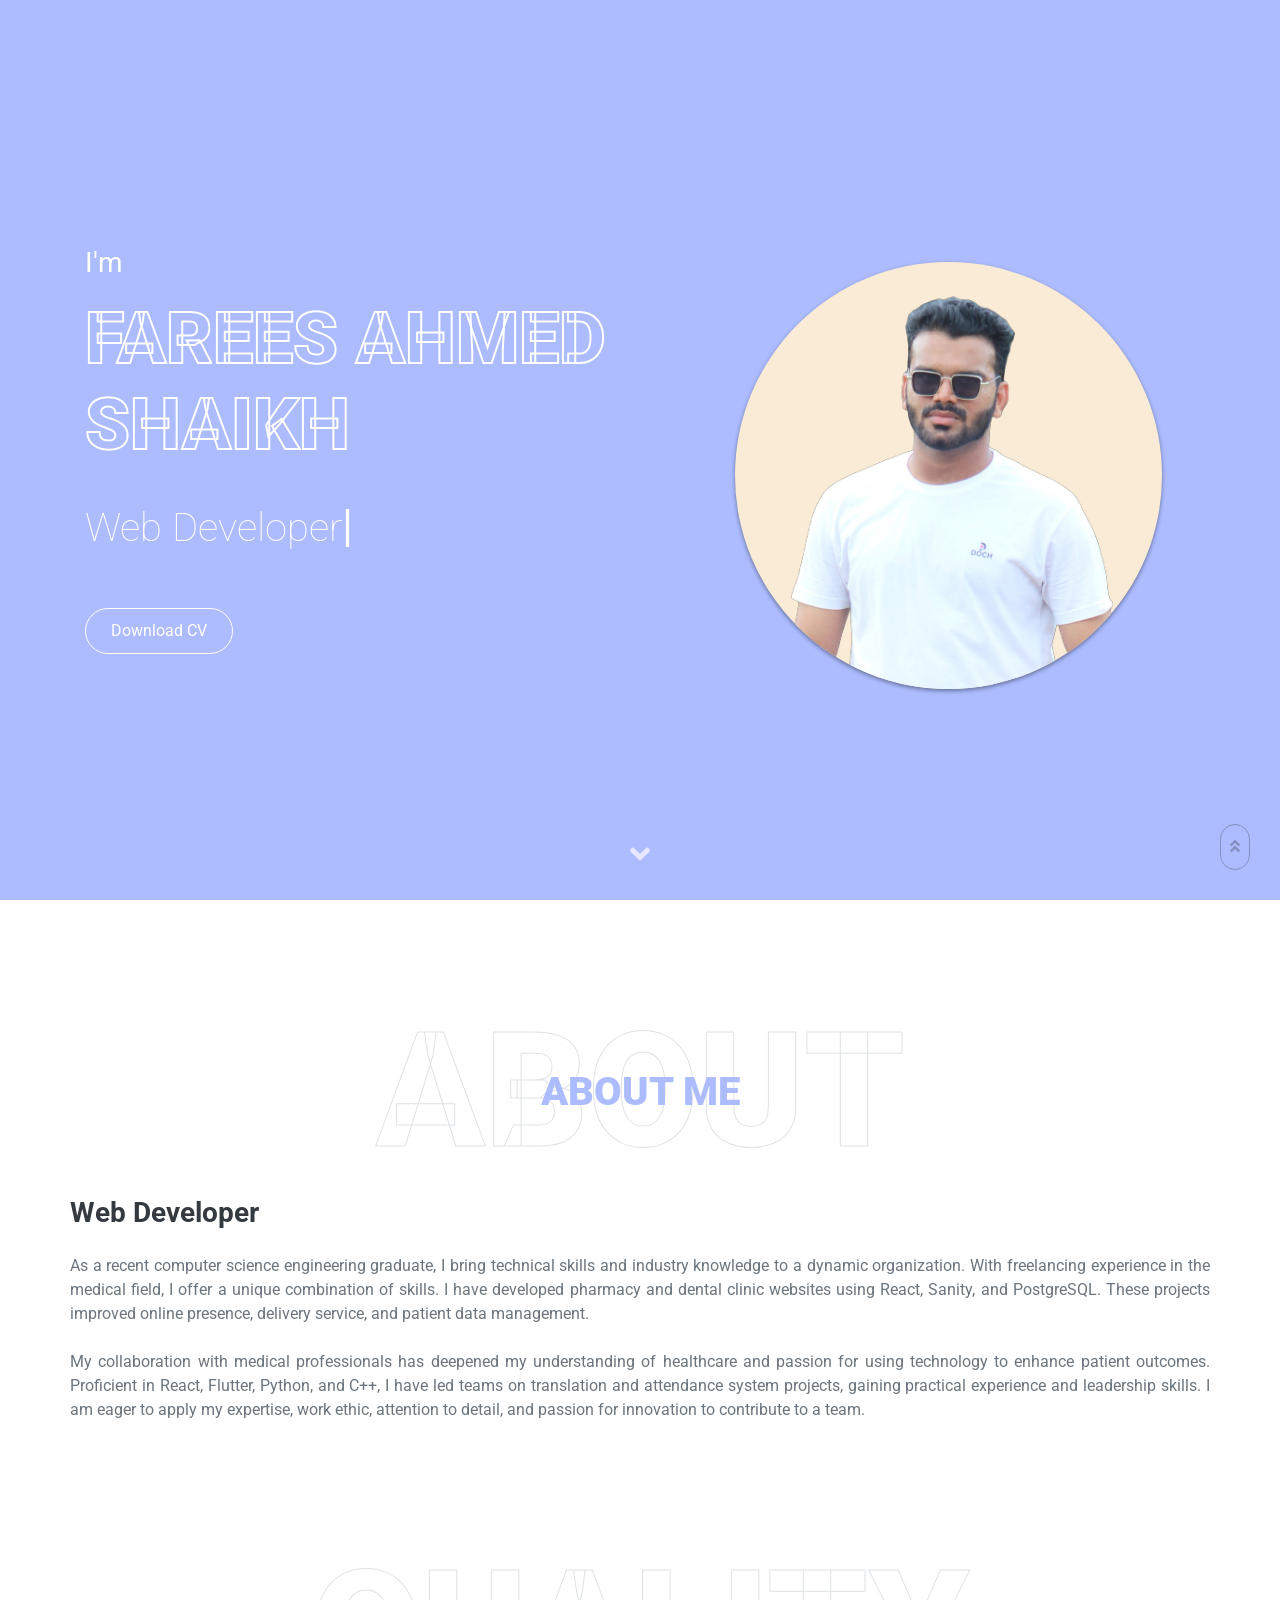
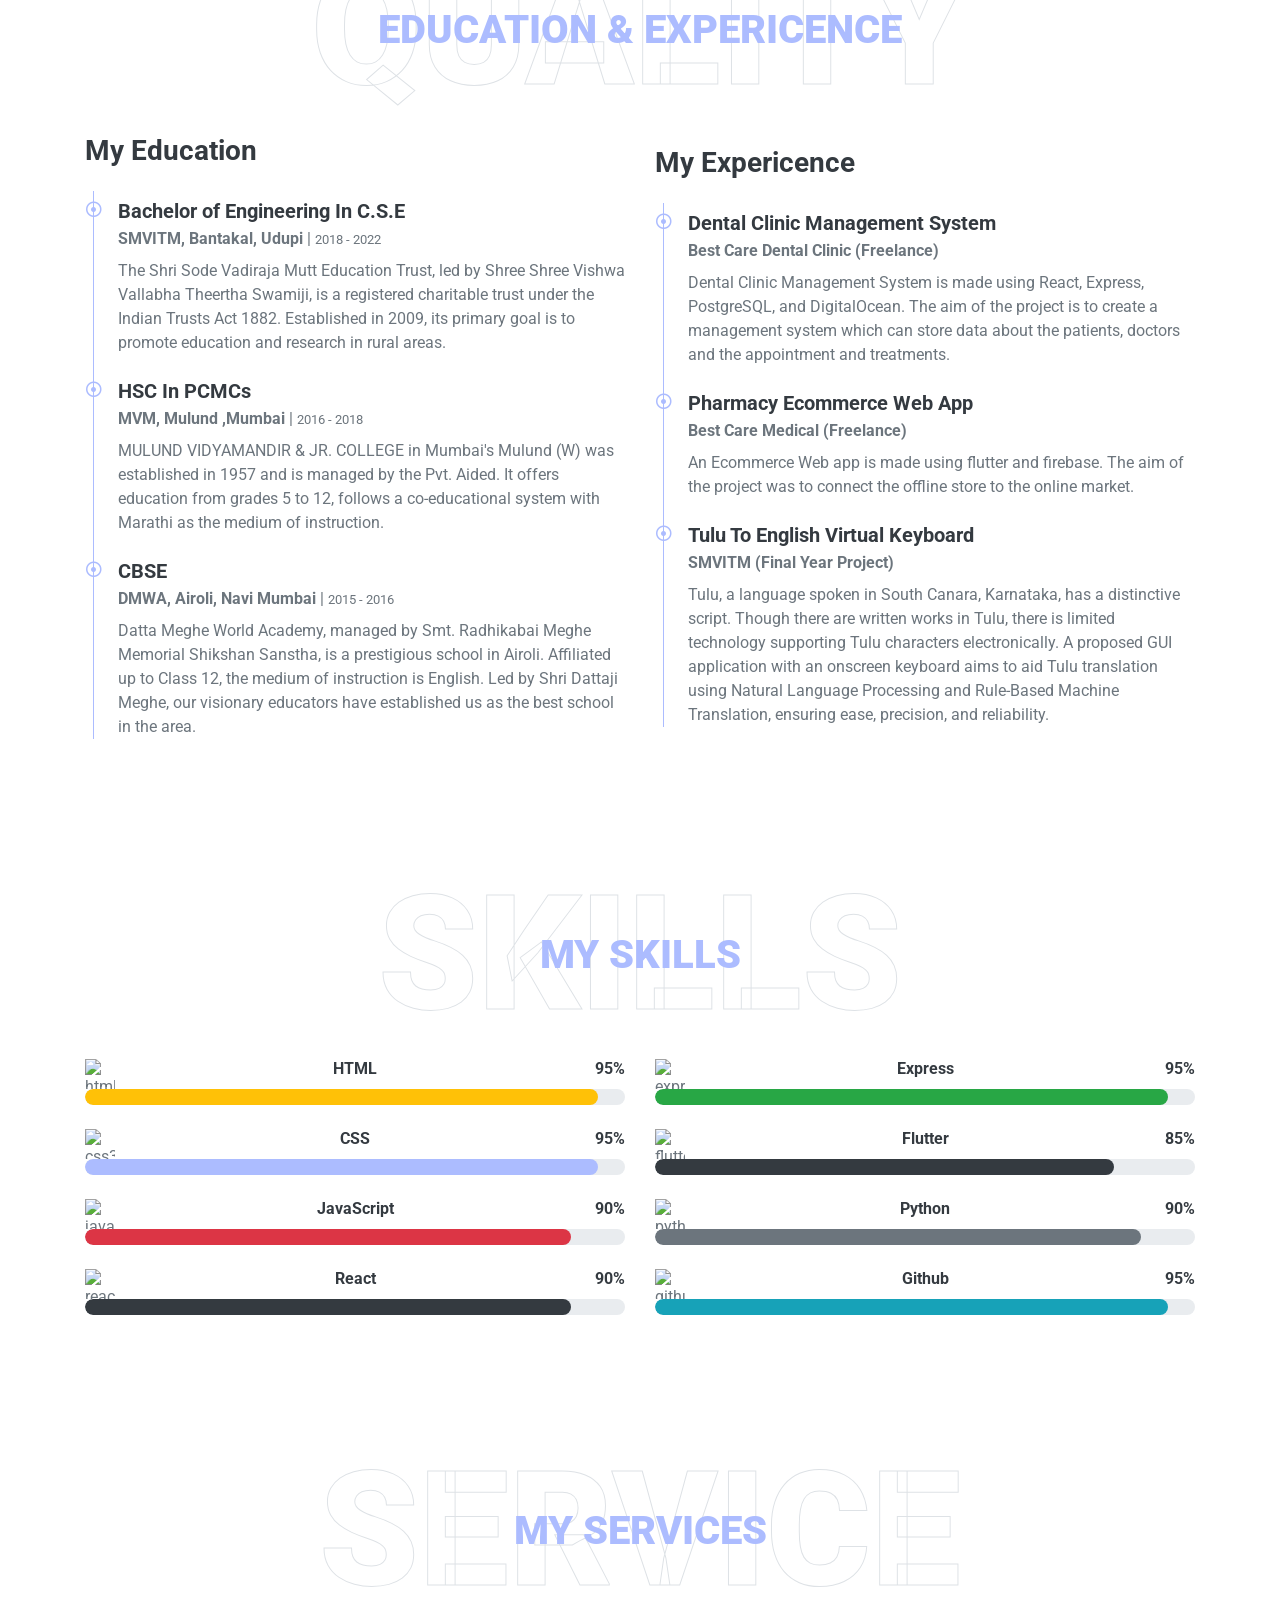
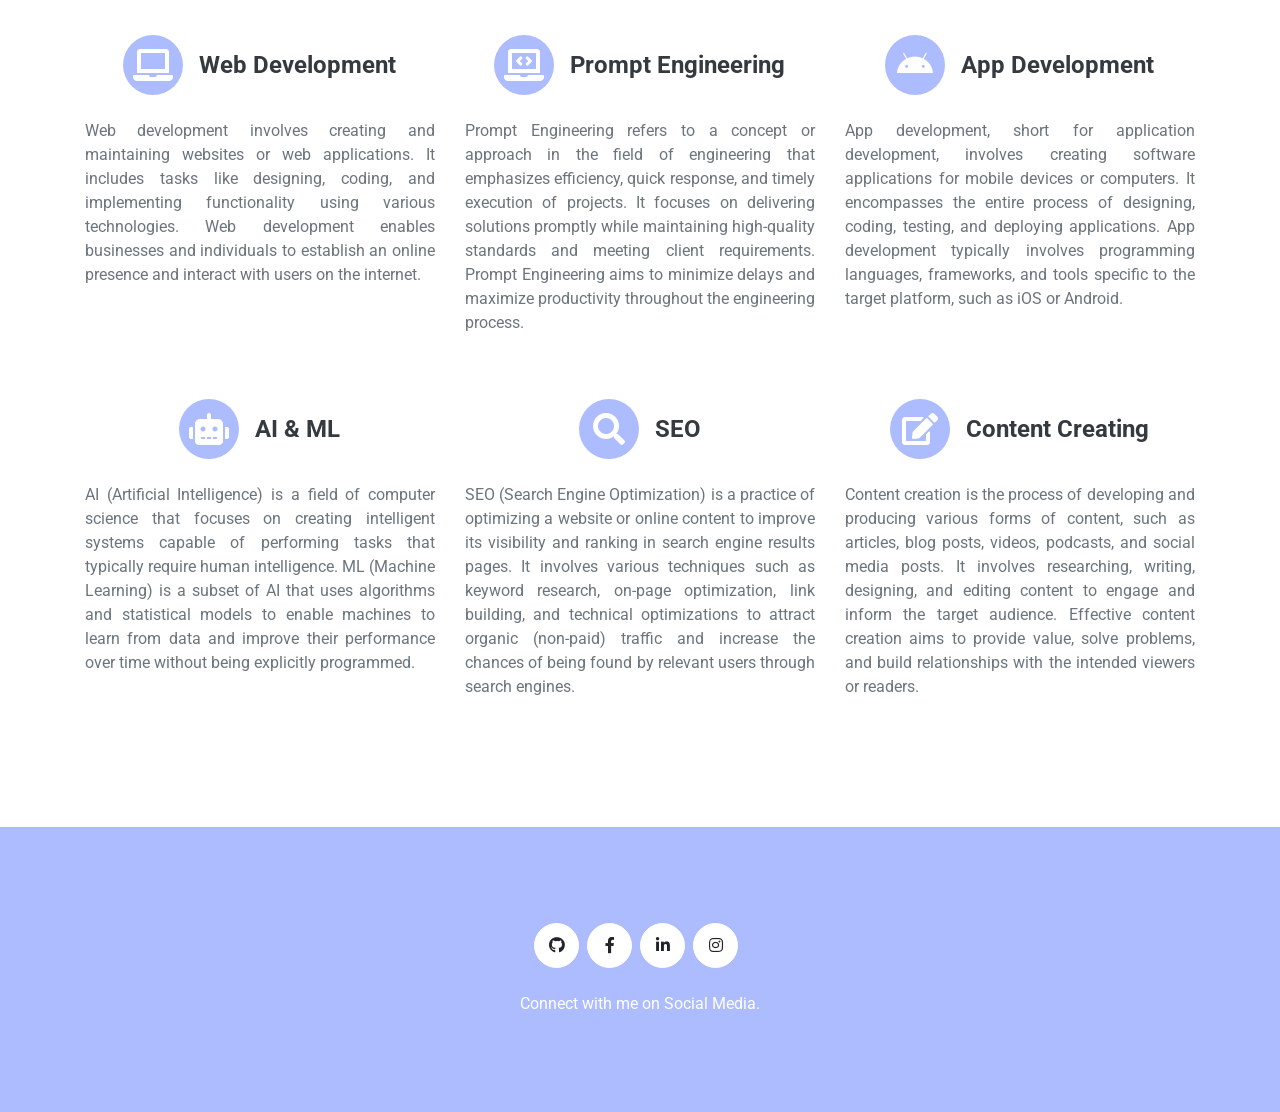
==== commit b76606cb: "added resume" ====
--- a/index.html
+++ b/index.html
@@ -83,7 +83,7 @@
                     <h1 class="typed-text-output d-inline font-weight-lighter text-white"></h1>
                     <div class="typed-text d-none">Web Developer, Prompt Engineer, App Developer, AI/ML, SEO, Content Creator</div>
                     <div class="d-flex align-items-center justify-content-center justify-content-lg-start pt-5">
-                        <a href="" class="btn btn-outline-light">Download CV</a>
+                        <a href="./assets/farees.pdf" class="btn btn-outline-light" target="_blank">Download CV</a>
                     </div>
                 </div>
 
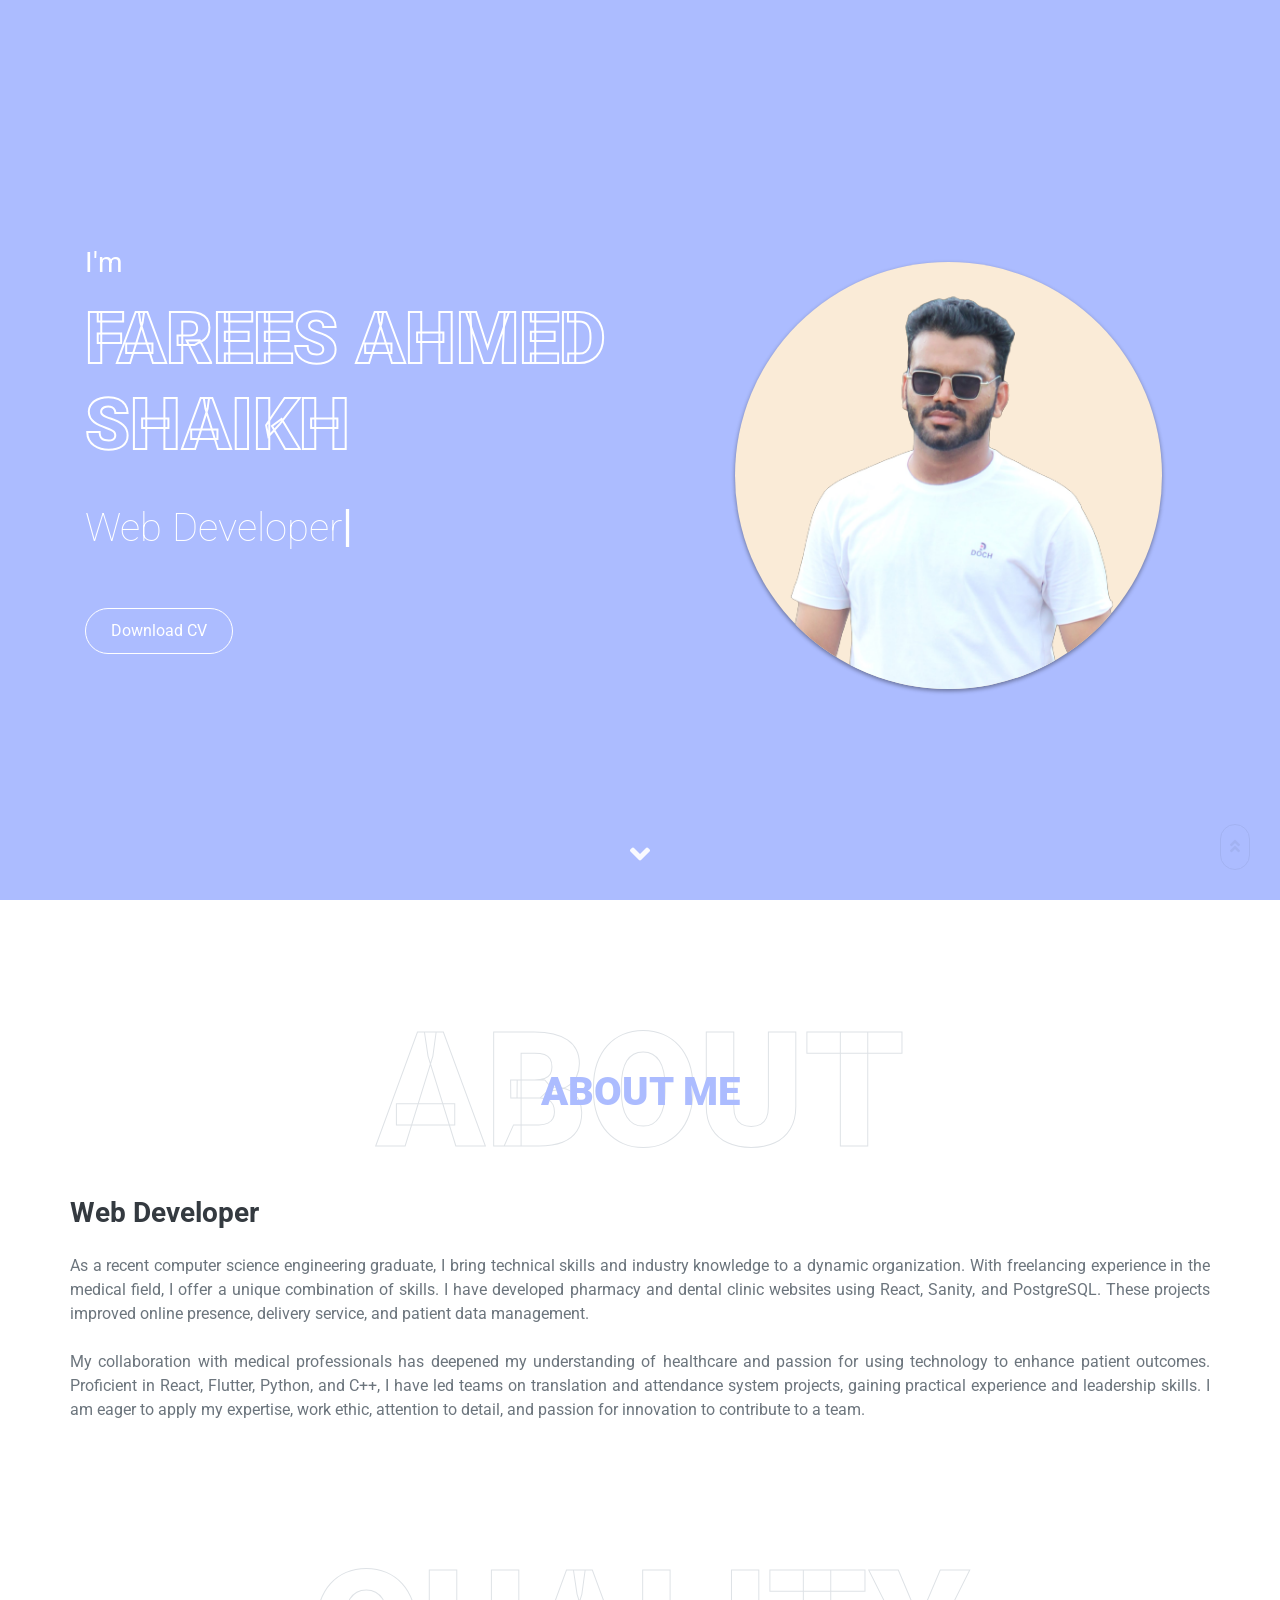
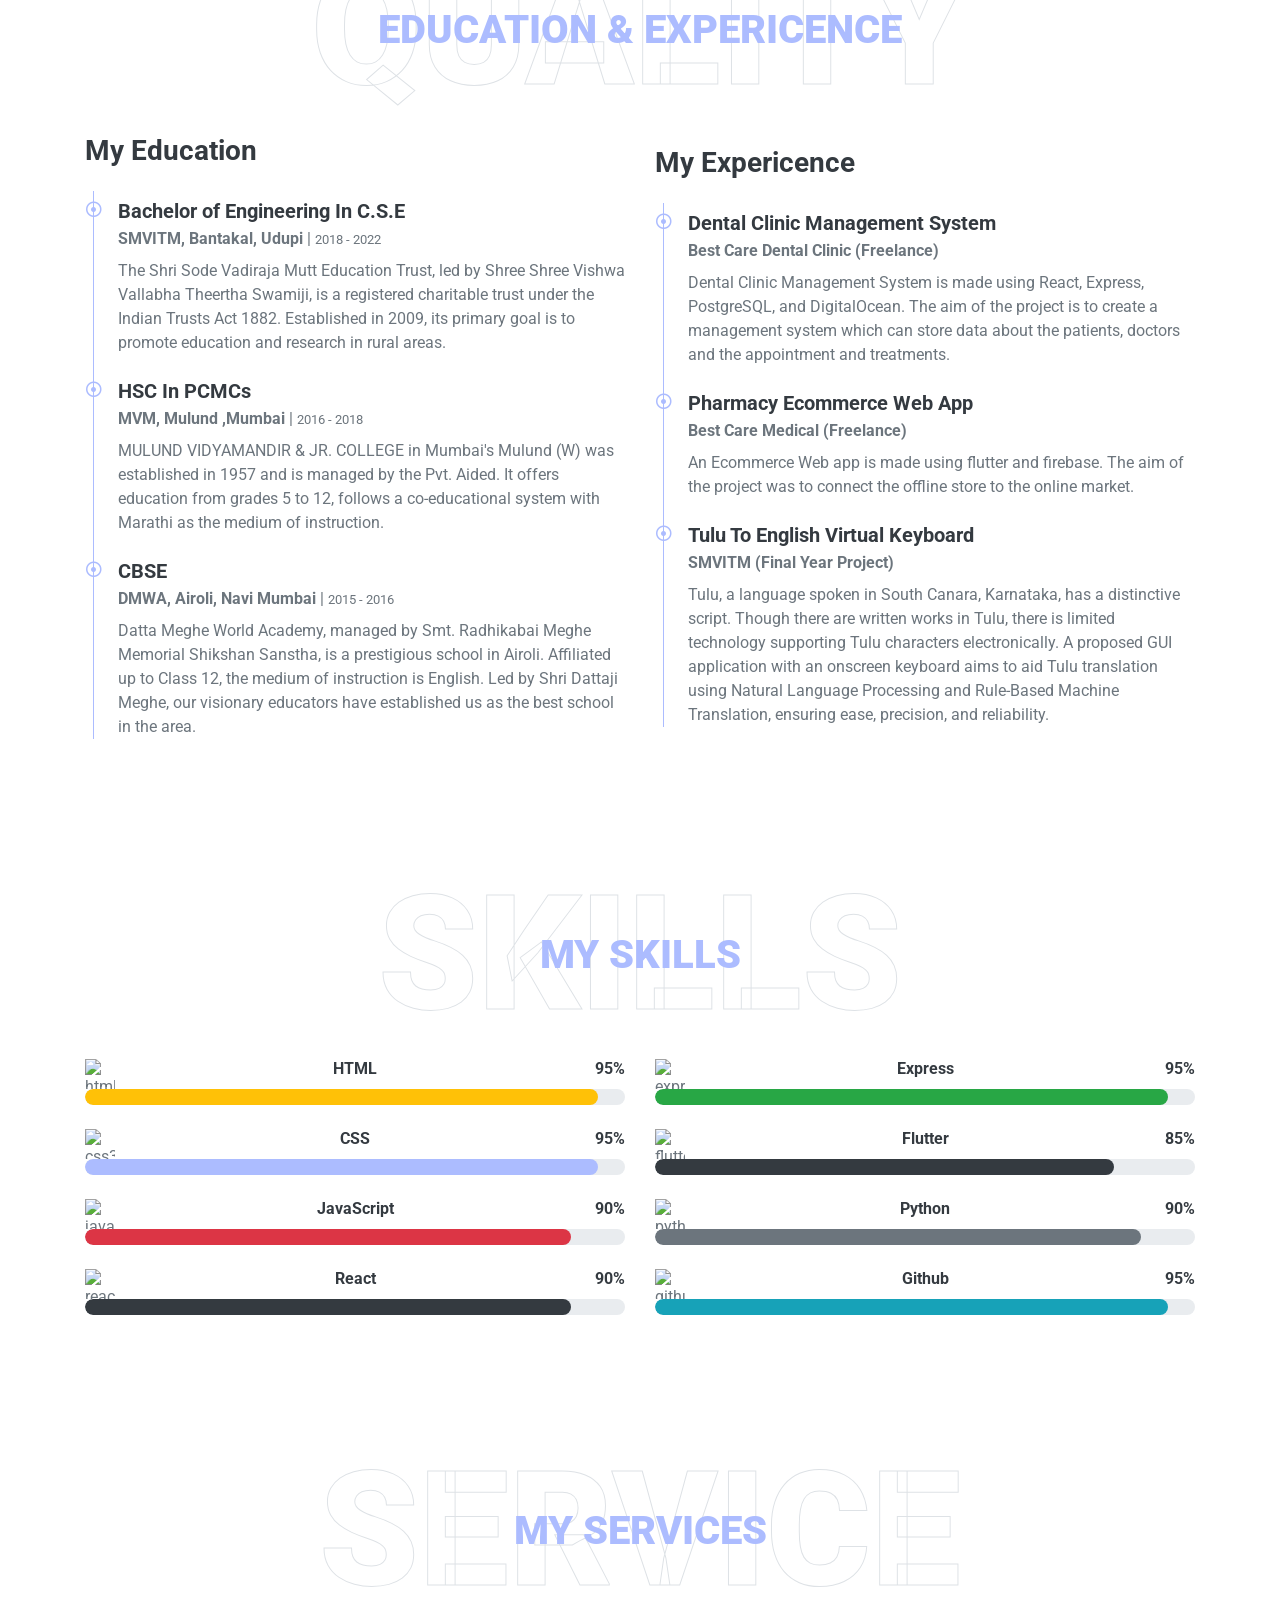
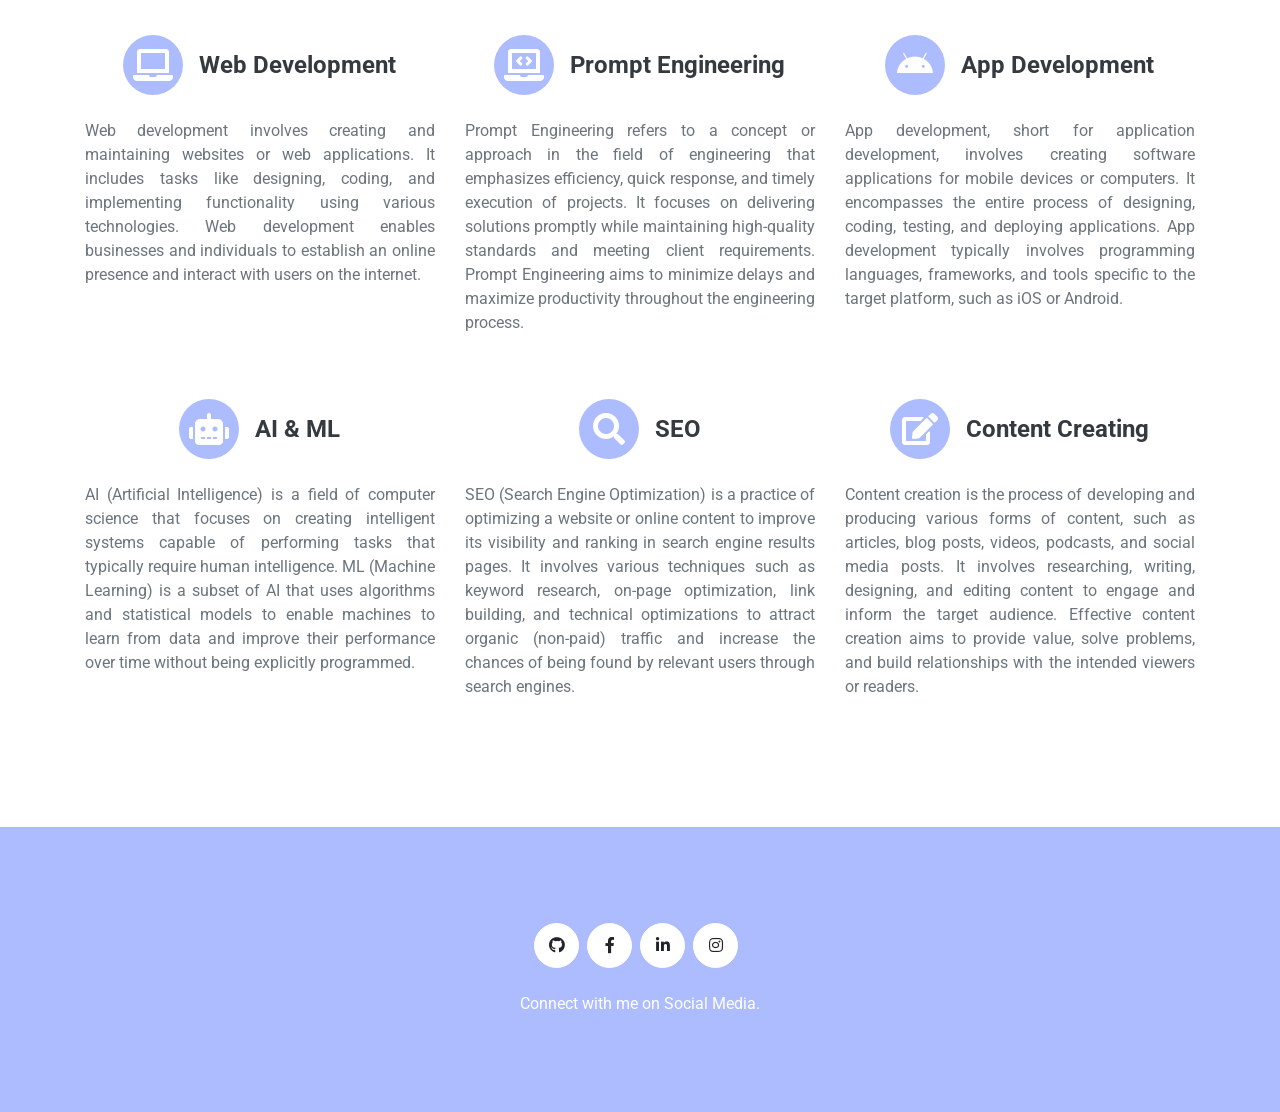
==== commit 49eaa08e: "update file name" ====
--- a/index.html
+++ b/index.html
@@ -83,7 +83,7 @@
                     <h1 class="typed-text-output d-inline font-weight-lighter text-white"></h1>
                     <div class="typed-text d-none">Web Developer, Prompt Engineer, App Developer, AI/ML, SEO, Content Creator</div>
                     <div class="d-flex align-items-center justify-content-center justify-content-lg-start pt-5">
-                        <a href="./assets/farees.pdf" class="btn btn-outline-light" target="_blank">Download CV</a>
+                        <a href="./cv.pdf" class="btn btn-outline-light" target="_blank">Download CV</a>
                     </div>
                 </div>
 
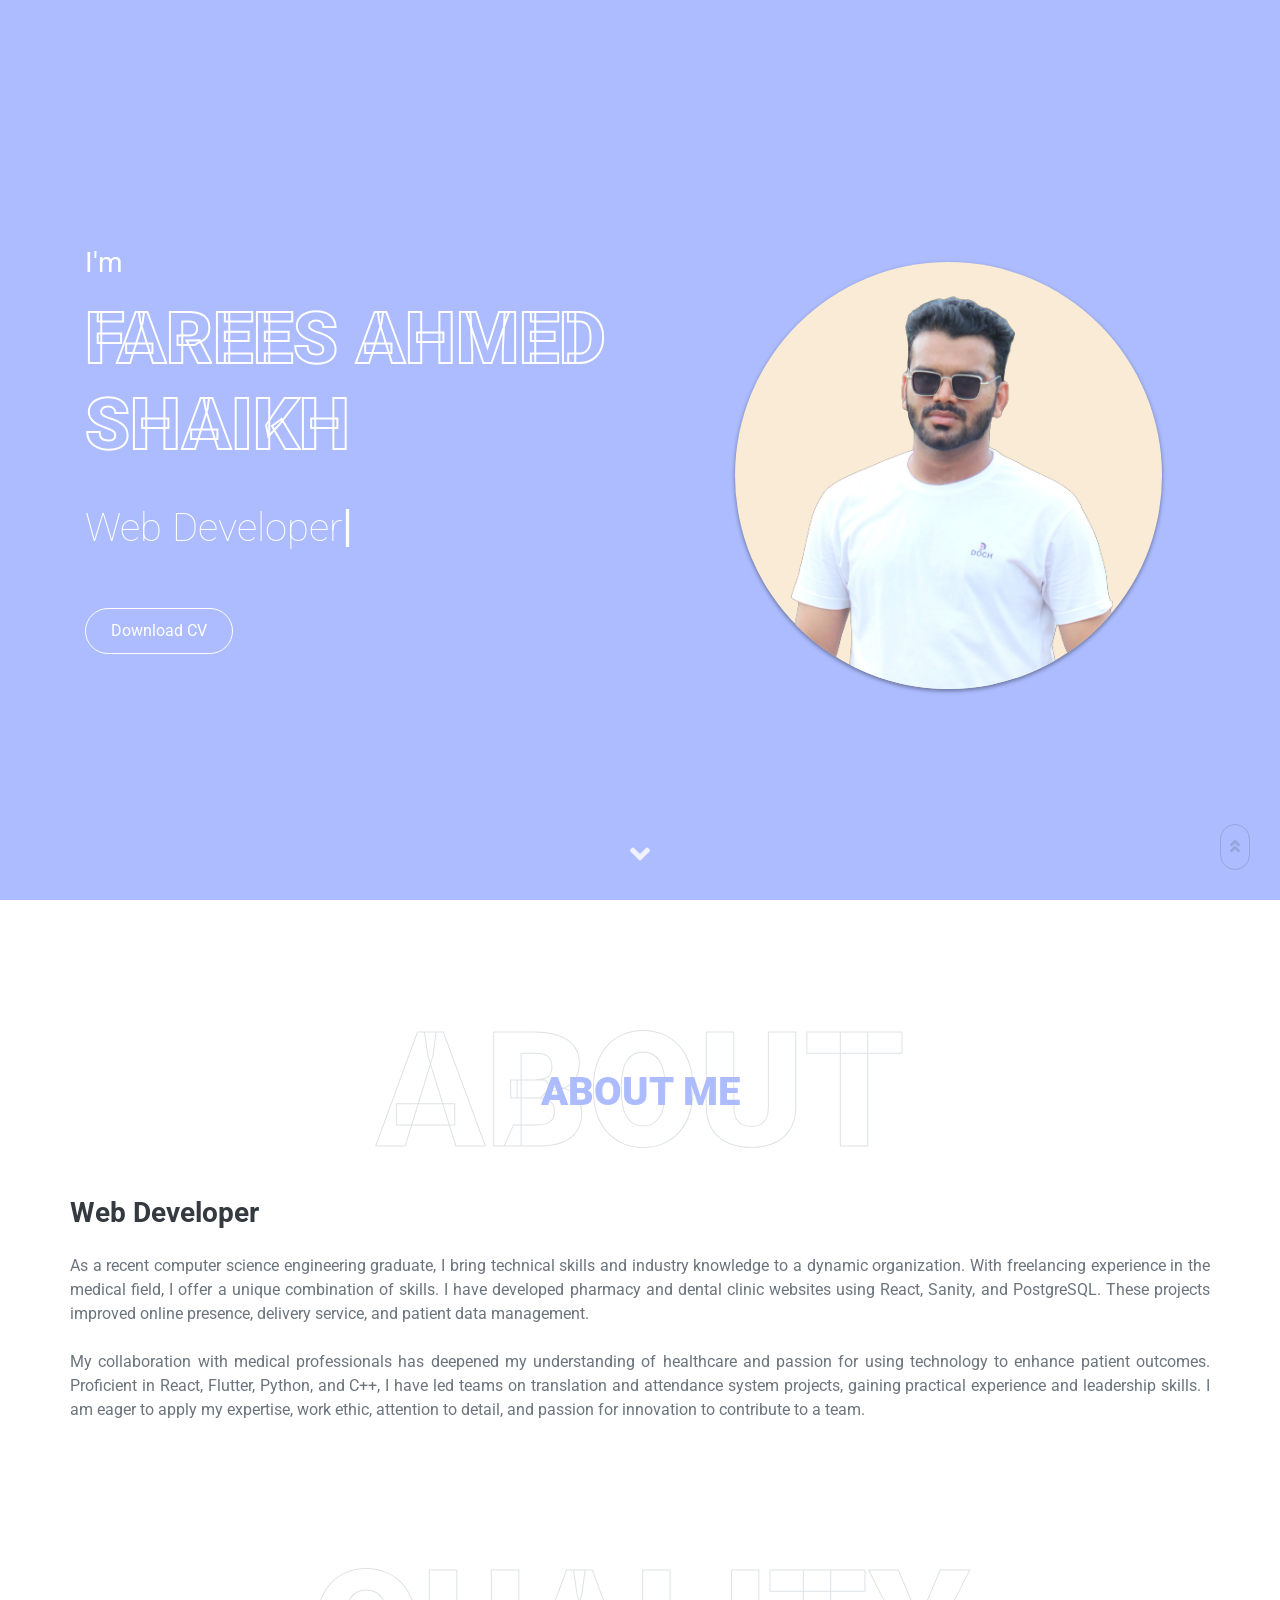
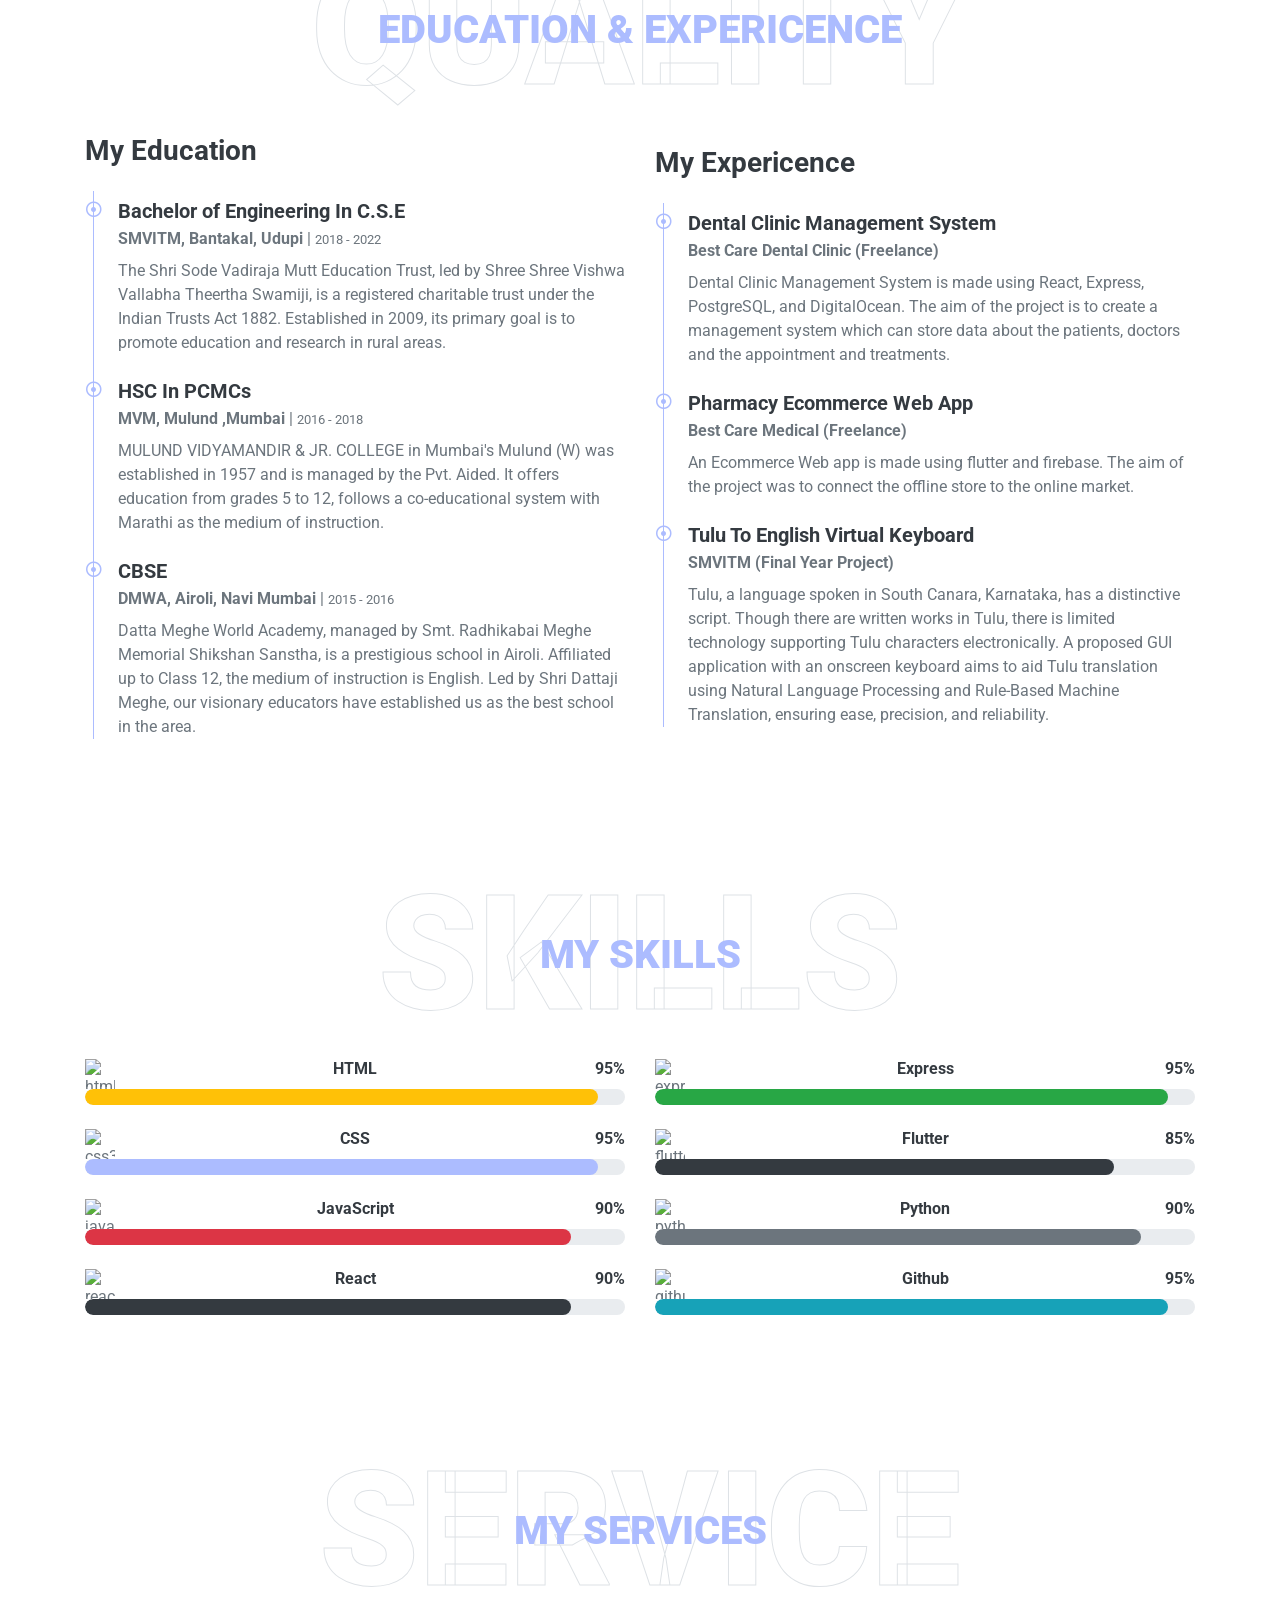
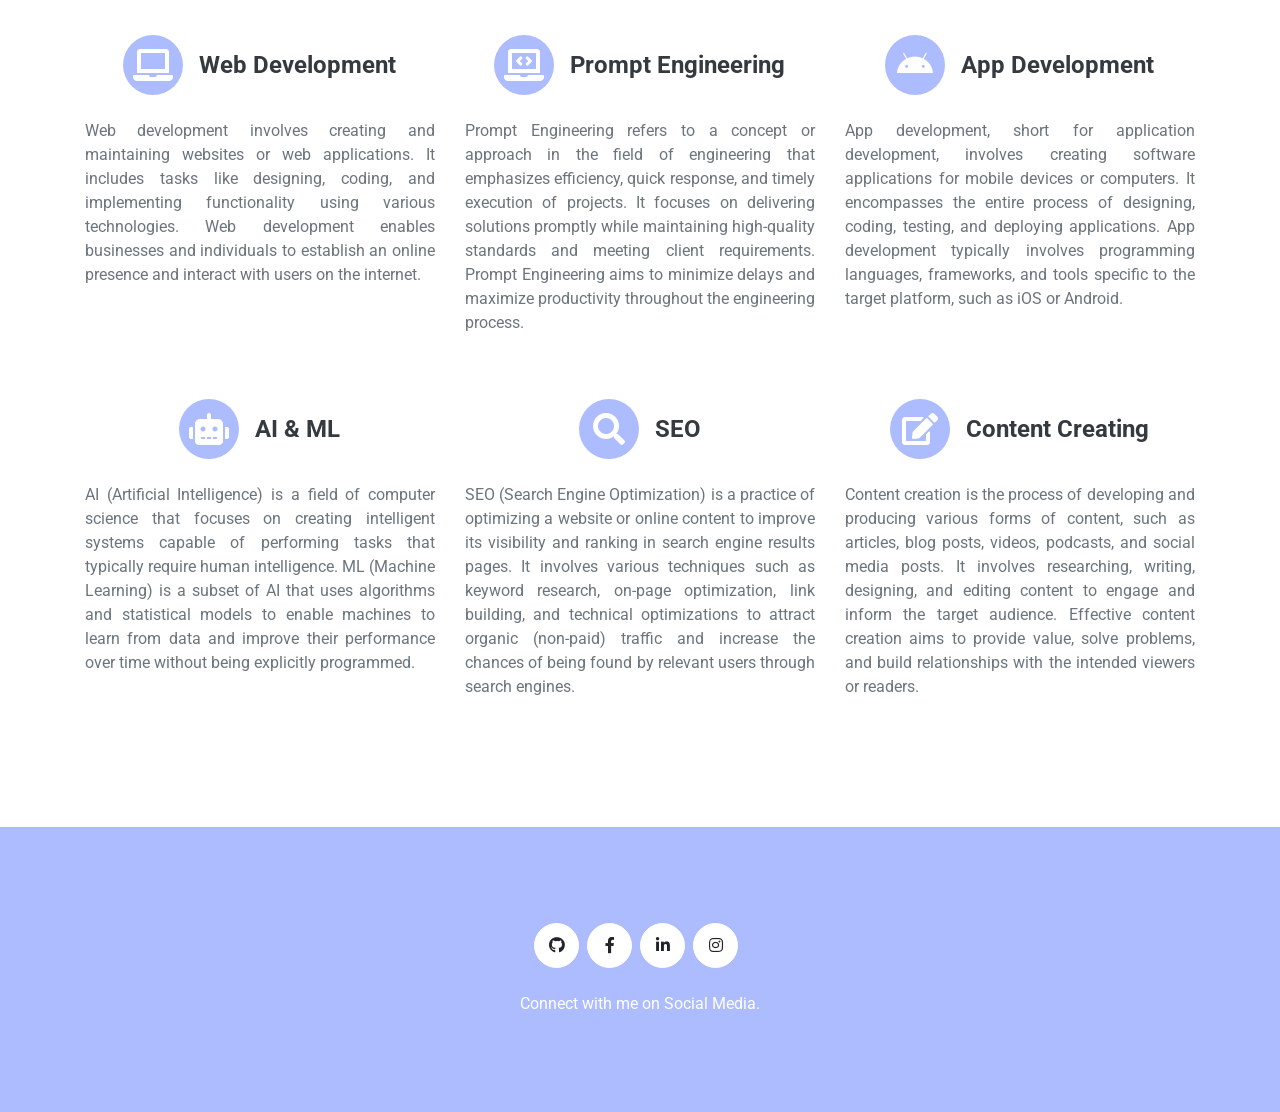
==== commit af29bdad: "Update index.html" ====
--- a/index.html
+++ b/index.html
@@ -358,9 +358,9 @@
         <div class="container text-center py-5">
             <div class="d-flex justify-content-center mb-4">
                 <a class="btn btn-light btn-social mr-2" href="https://github.com/FareesAhmed786" target="_blank"><i class="fab fa-github"></i></a>
-                <a class="btn btn-light btn-social mr-2" href="https://www.facebook.com/profile.php?id=100009711938578"target="_blank"><i class="fab fa-facebook-f"></i></a>
+                <a class="btn btn-light btn-social mr-2" href="https://www.facebook.com/farees.developer/"target="_blank"><i class="fab fa-facebook-f"></i></a>
                 <a class="btn btn-light btn-social mr-2" href="https://www.linkedin.com/in/fareesahmed/"target="_blank"><i class="fab fa-linkedin-in"></i></a>
-                <a class="btn btn-light btn-social mr-2" href="https://www.instagram.com/farees_sk/"target="_blank"><i class="fab fa-instagram"></i></a>
+                <a class="btn btn-light btn-social mr-2" href="https://www.instagram.com/farees.developer/"target="_blank"><i class="fab fa-instagram"></i></a>
             </div>
             <p class="m-0">Connect with me on Social Media.</p>
         </div>
@@ -388,4 +388,4 @@
     <script src="js/main.js"></script>
 </body>
 
-</html>+</html>
